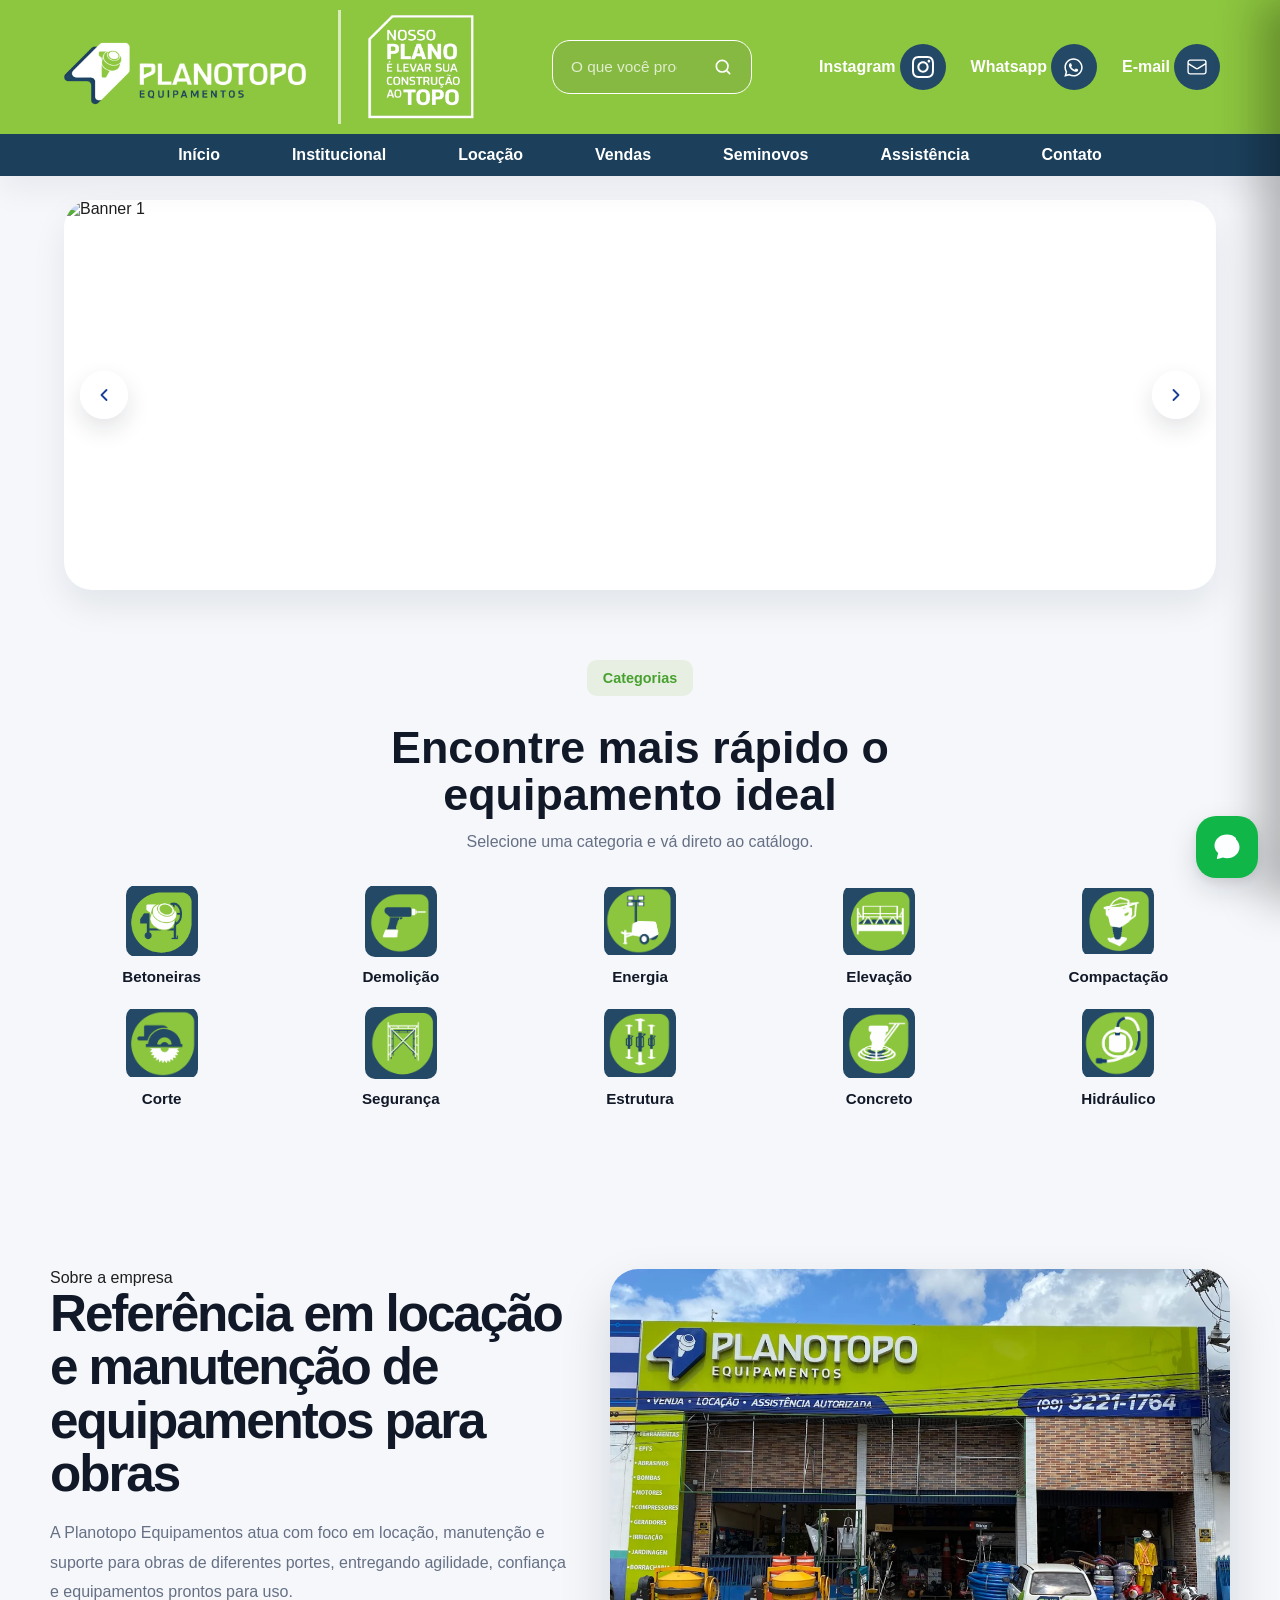
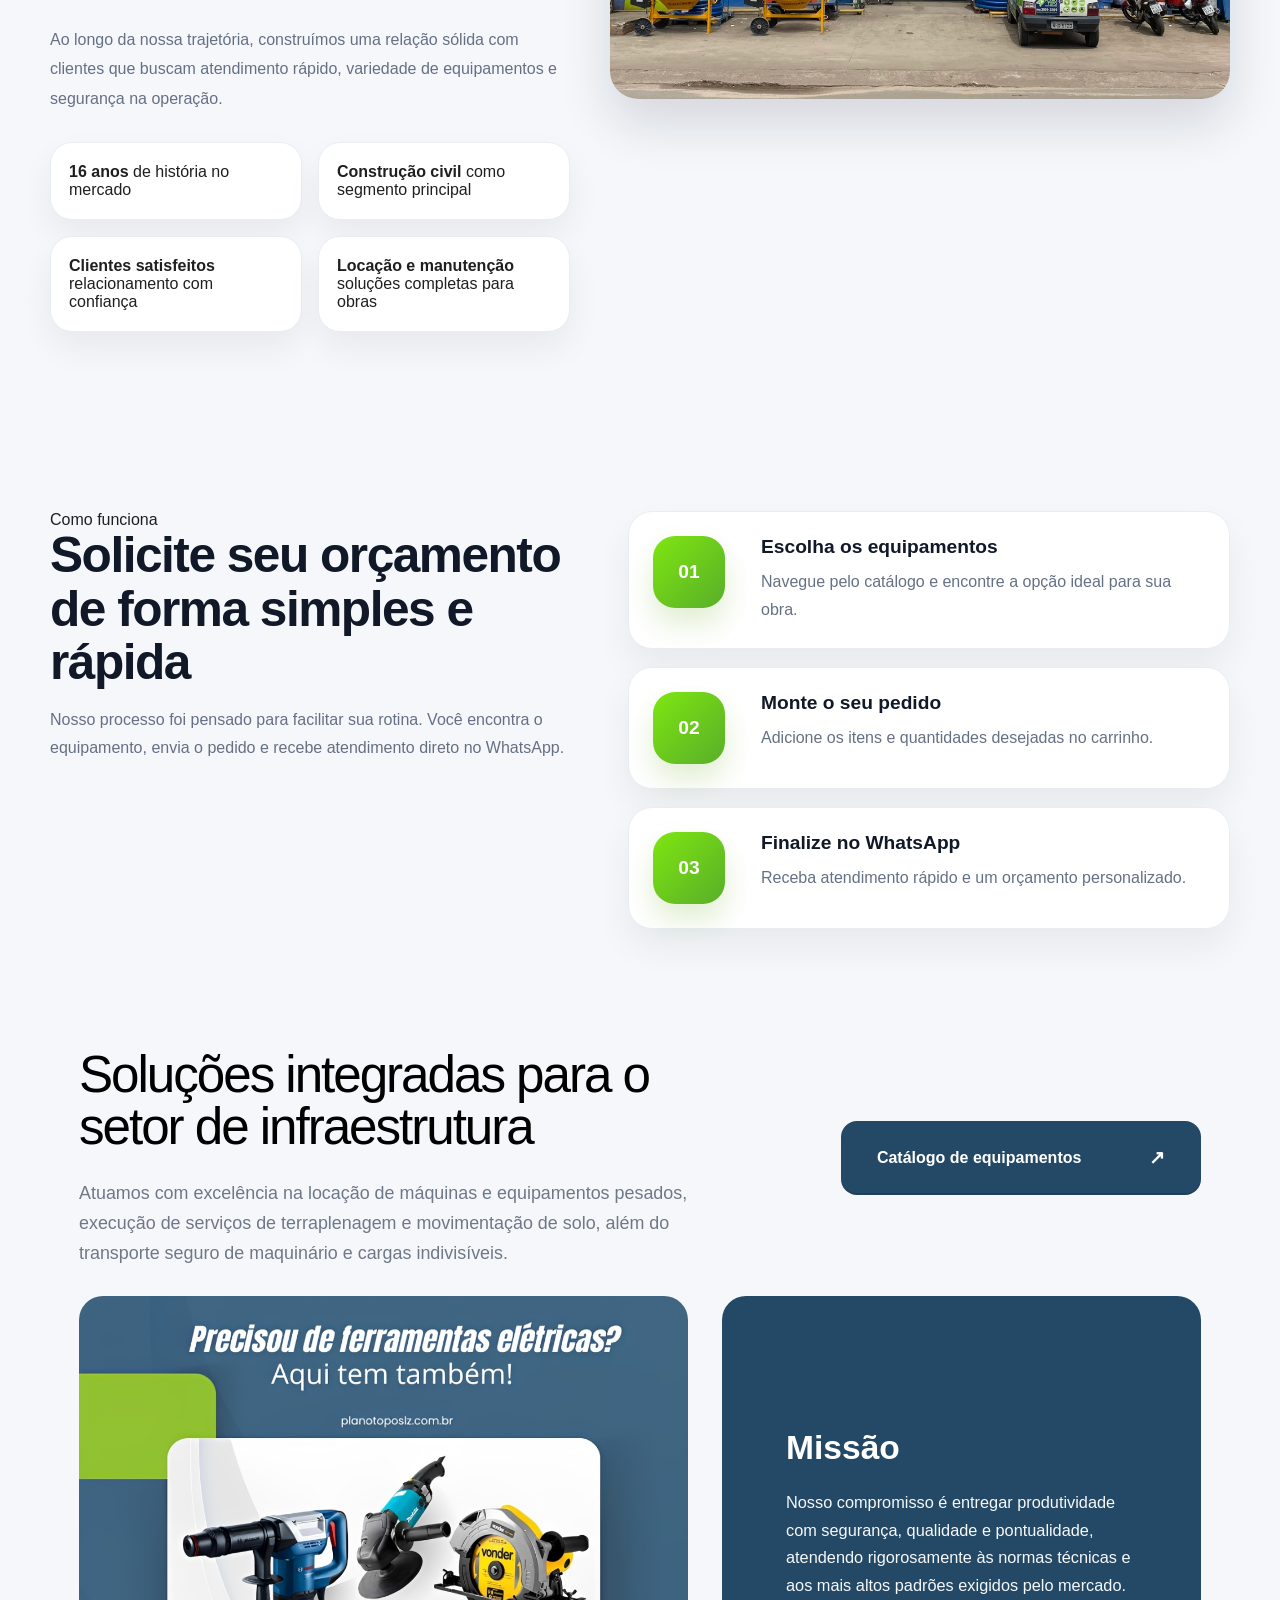
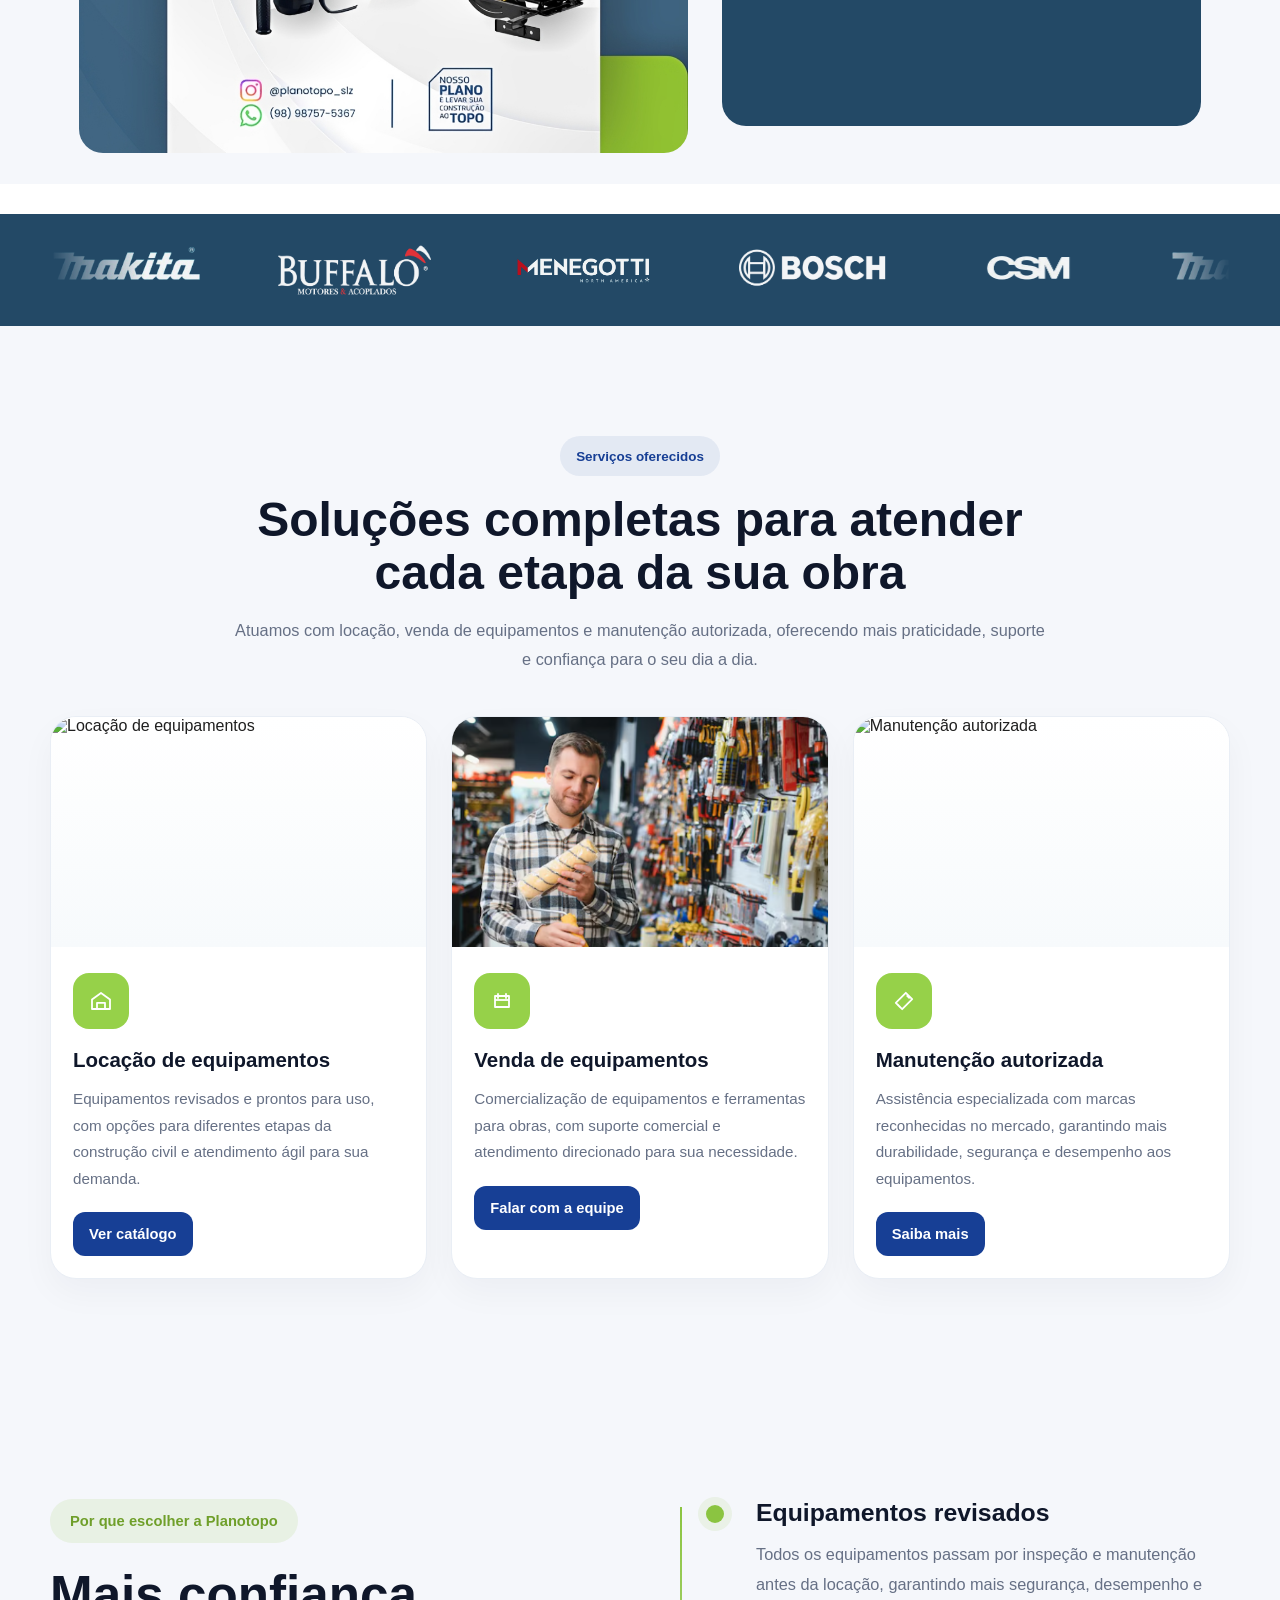
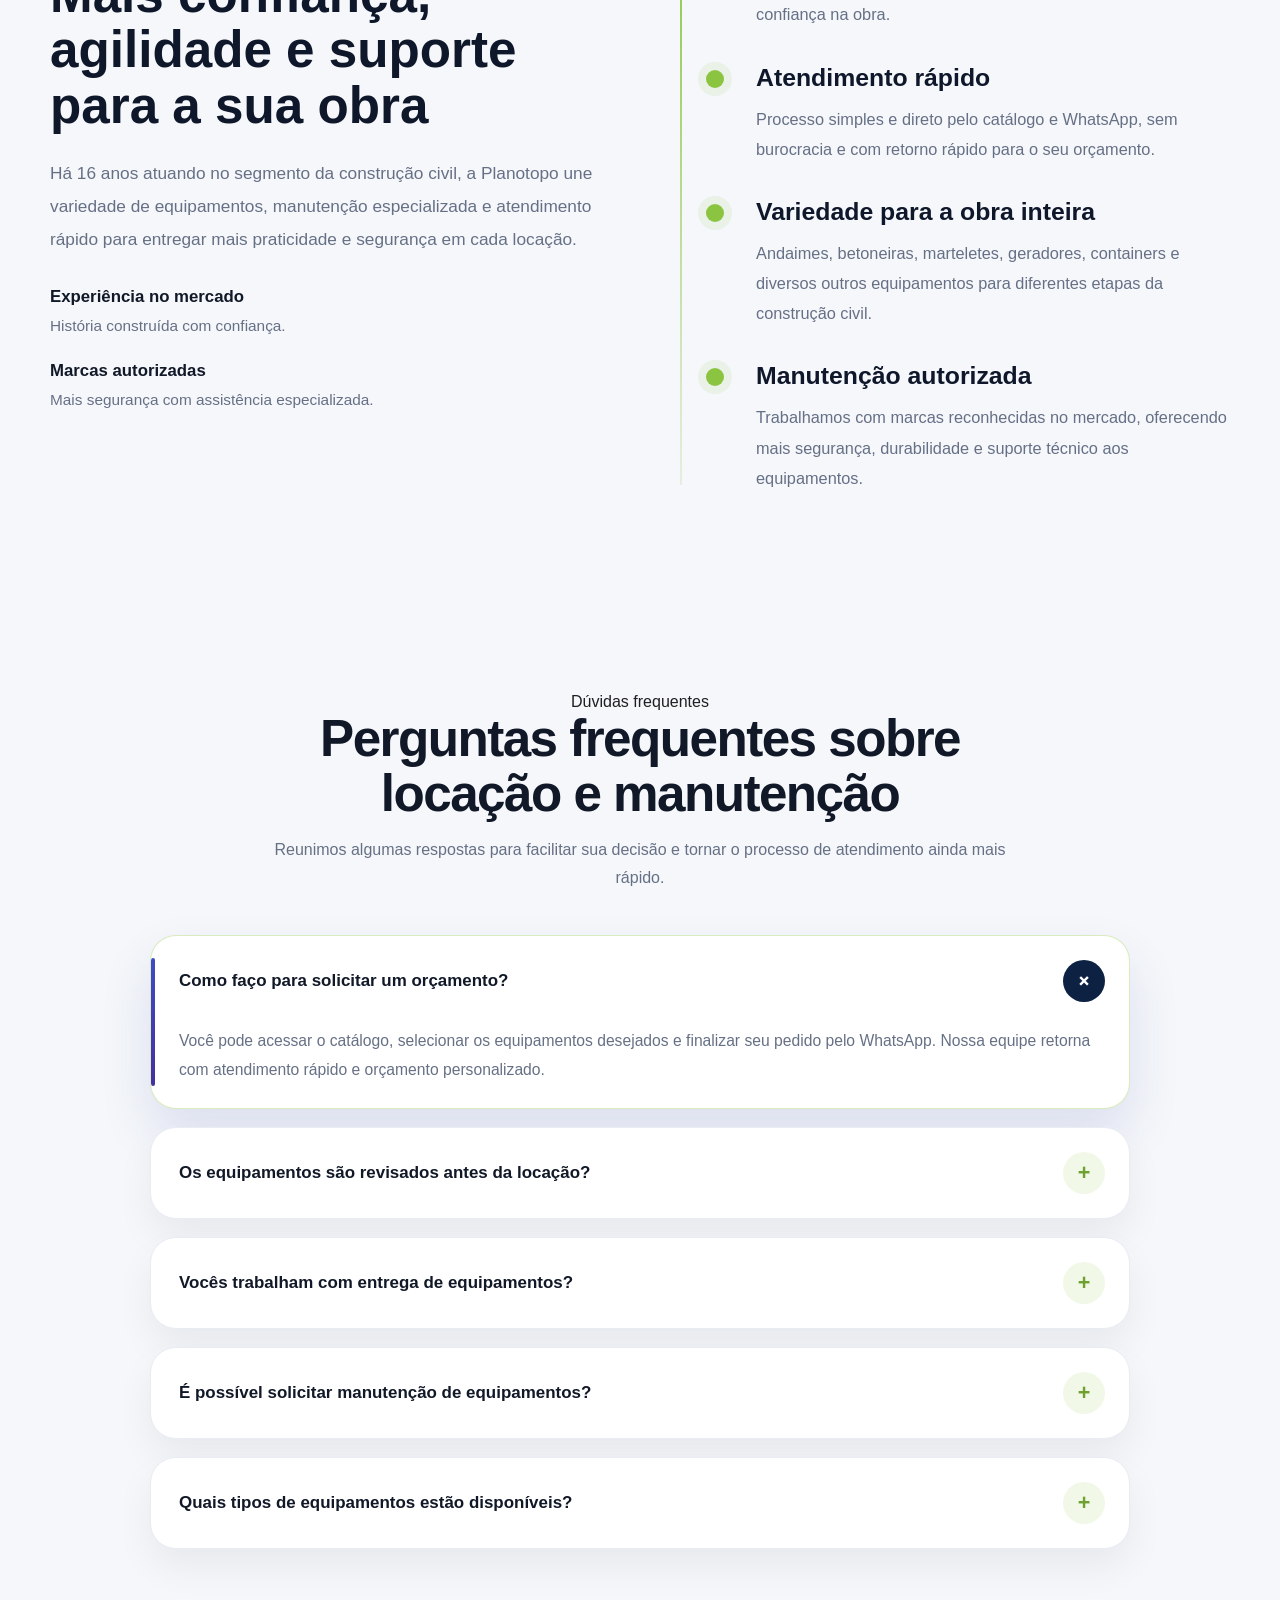
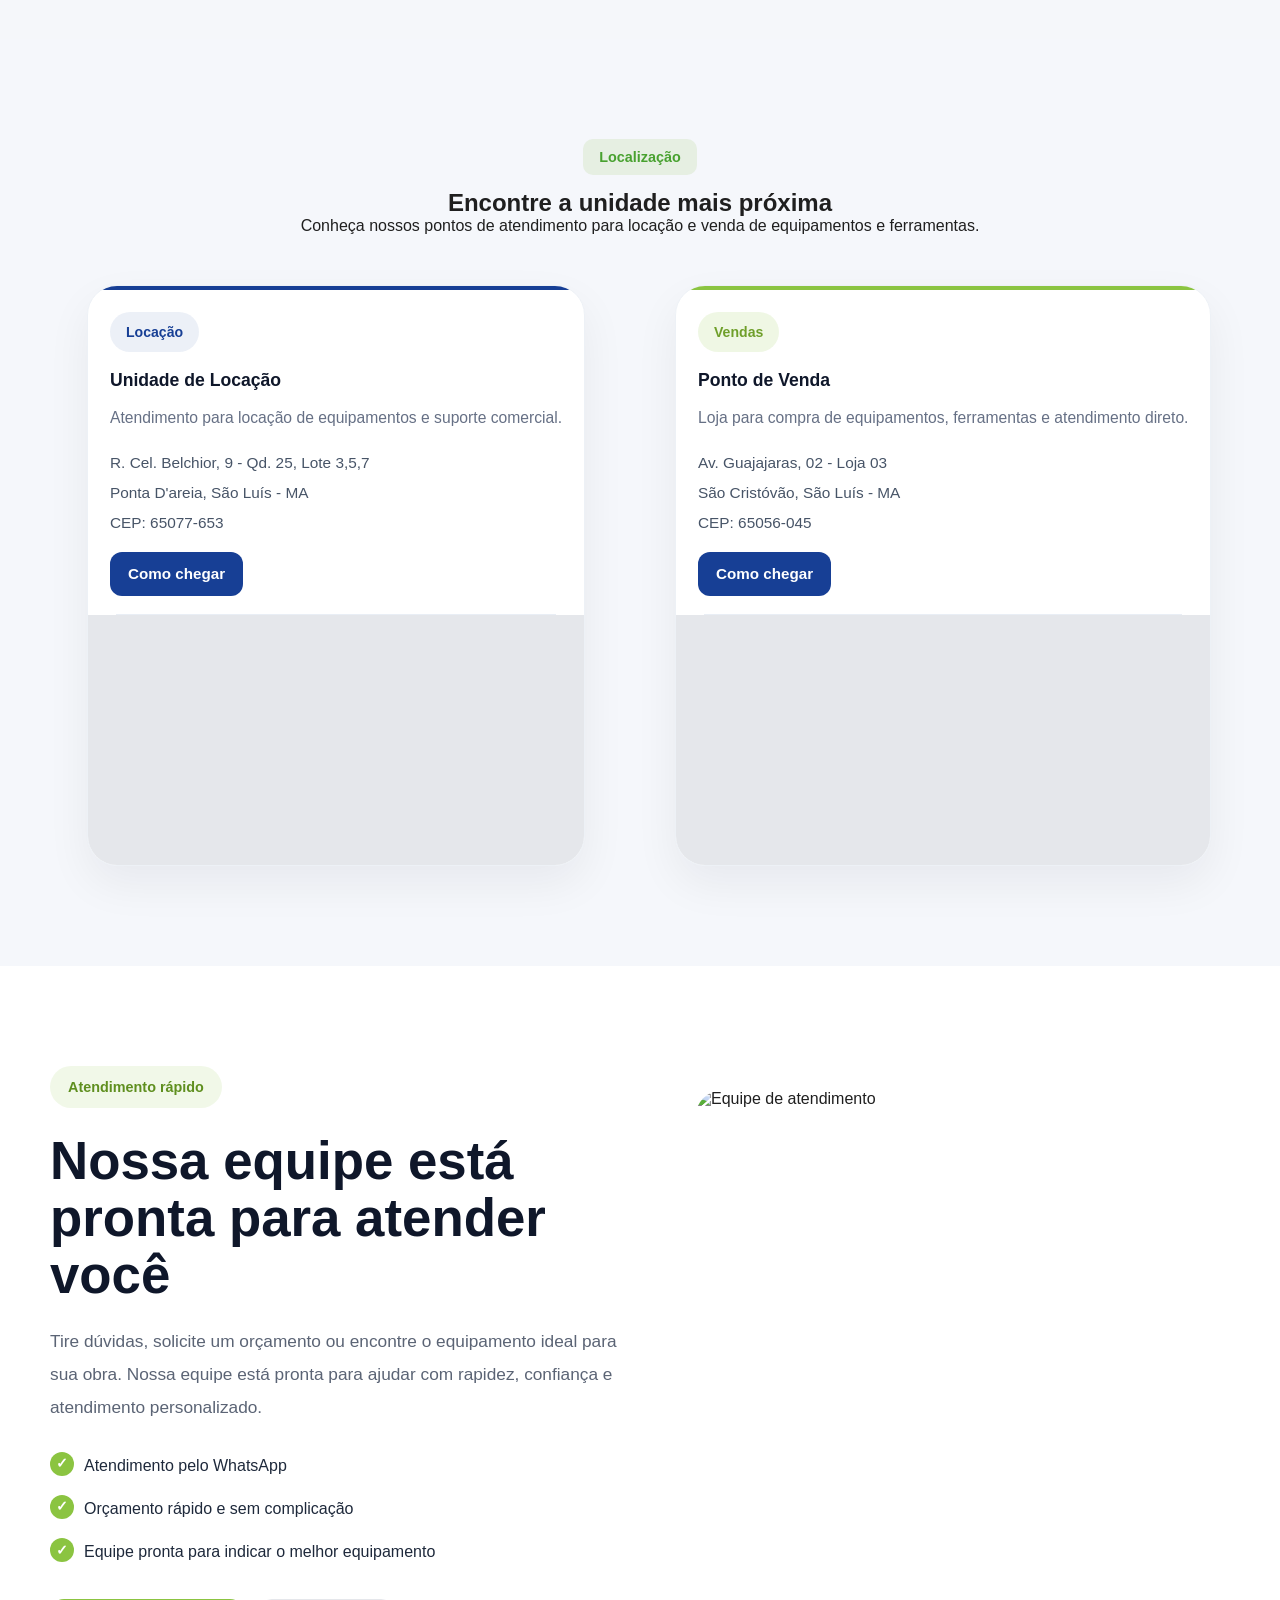
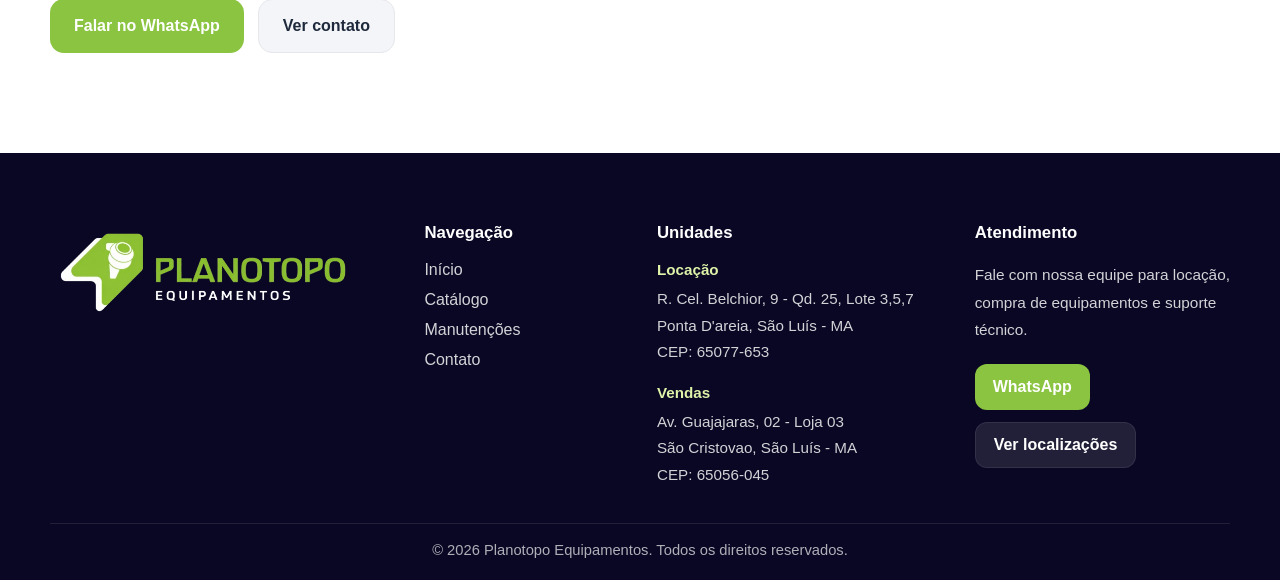
==== index.html @ 69f2d4f6 "Icones de navegação rapida adicionados." ====
<!DOCTYPE html>
<html lang="pt-BR">

<head>
    <meta charset="UTF-8" />
    <meta name="viewport" content="width=device-width, initial-scale=1.0" />
    <title>Planotopo | locações</title>
    <script src="https://cdn.tailwindcss.com"></script>
    <link rel="stylesheet" href="style.css">
    <link rel="icon" href="assets/icon-plano-topo.jpg">
</head>

<body class="bg-gray-100">

    <!-- HEADER -->
    <header class="store-header" id="siteHeader">
        <div class="store-header-top">
            <div class="container store-header-top-inner">
                <a href="index.html" class="store-brand">
                    <img src="./assets/icon/logo_planotopo.png" alt="Plano Topo Equipamentos" class="store-brand-logo">
                    <div class="linha-vertical"></div>
                    <img src="assets/icon/ChatGPT_Image_11_de_abr._de_2026__11_20_44-removebg-preview.png"
                        alt="nosso plano" class="store-brand-img">
                    <div class="store-brand-text">
                    </div>
                </a>


                <div class="store-search desktop-search">
                    <form class="store-search-form" autocomplete="off">
                        <div class="store-search-box">
                            <input type="text" id="catalogSearchInput" placeholder="O que você procura?"
                                aria-label="Buscar equipamentos">

                            <button type="submit" aria-label="Buscar">
                                <svg viewBox="0 0 24 24" fill="none" aria-hidden="true">
                                    <circle cx="11" cy="11" r="7" stroke="currentColor" stroke-width="2"></circle>
                                    <path d="M20 20L17 17" stroke="currentColor" stroke-width="2"
                                        stroke-linecap="round"></path>
                                </svg>
                            </button>

                            <div class="store-search-suggestions" id="searchSuggestions"></div>
                        </div>
                    </form>
                </div>



                <div class="store-header-actions">

                    <div class="store-actions-unic">
                        <span style="color: white; font-weight: bold; cursor: pointer;">Instagram</span>
                        <a href="https://www.instagram.com/planotopo_slz/" class="store-header-icon desktop-only"
                            aria-label="E-mail" target="_blank">
                            <svg xmlns="http://www.w3.org/2000/svg" class="h-8 w-8" fill="currentColor"
                                viewBox="0 0 24 24">
                                <path
                                    d="M12 2.163c3.204 0 3.584.012 4.85.07 3.252.148 4.771 1.691 4.919 4.919.058 1.265.069 1.645.069 4.849 0 3.205-.012 3.584-.069 4.849-.149 3.225-1.664 4.771-4.919 4.919-1.266.058-1.644.07-4.85.07-3.204 0-3.584-.012-4.849-.07-3.26-.149-4.771-1.699-4.919-4.92-.058-1.265-.07-1.644-.07-4.849 0-3.204.013-3.583.07-4.849.149-3.227 1.664-4.771 4.919-4.919 1.266-.057 1.645-.069 4.849-.069zm0-2.163c-3.259 0-3.667.014-4.947.072-4.358.2-6.78 2.618-6.98 6.98-.059 1.281-.073 1.689-.073 4.948 0 3.259.014 3.668.072 4.948.2 4.358 2.618 6.78 6.98 6.98 1.281.058 1.689.072 4.948.072 3.259 0 3.668-.014 4.948-.072 4.354-.2 6.782-2.618 6.979-6.98.059-1.28.073-1.689.073-4.948 0-3.259-.014-3.667-.072-4.947-.196-4.354-2.617-6.78-6.979-6.98-1.281-.059-1.69-.073-4.949-.073zm0 5.838c-3.403 0-6.162 2.759-6.162 6.162s2.759 6.163 6.162 6.163 6.162-2.759 6.162-6.163c0-3.403-2.759-6.162-6.162-6.162zm0 10.162c-2.209 0-4-1.79-4-4 0-2.209 1.791-4 4-4s4 1.791 4 4c0 2.21-1.791 4-4 4zm6.406-11.845c-.796 0-1.441.645-1.441 1.44s.645 1.44 1.441 1.44c.795 0 1.439-.645 1.439-1.44s-.644-1.44-1.439-1.44z"""
                                    ) />>
                            </svg>
                        </a>

                    </div>


                    <div class="store-actions-unic">
                        <span style="color: white; font-weight: bold; cursor: pointer;">Whatsapp</span>
                        <a href="https://wa.me/5598987575367" class="mobile-header-contact" aria-label="Telefone"
                            target="_blank">
                            <svg xmlns="http://www.w3.org/2000/svg" viewBox="0 0 448 512"
                                class="h-6 w-6 text-[#fff] hover:text-[#128C7E] transition-colors duration-300"
                                fill="currentColor">
                                <!-- WhatsApp Icon Path -->
                                <path
                                    d="M380.9 97.1C339 55.1 283.2 32 223.9 32c-122.4 0-222 99.6-222 222 0 39.1 10.2 77.3 29.6 111L0 480l117.7-30.9c32.4 17.7 68.9 27 106.1 27h.1c122.3 0 224.1-99.6 224.1-222 0-59.3-25.2-115-67.1-157zm-157 341.6c-33.2 0-65.7-8.9-94-25.7l-6.7-4-69.8 18.3L72 359.2l-4.4-7c-18.5-29.4-28.2-63.3-28.2-98.2 0-101.7 82.8-184.5 184.6-184.5 49.3 0 95.6 19.2 130.4 54.1 34.8 34.9 56.2 81.2 56.1 130.5 0 101.8-84.9 184.6-186.6 184.6zm101.2-138.2c-5.5-2.8-32.8-16.2-37.9-18-5.1-1.9-8.8-2.8-12.4 2.8-3.7 5.6-14.3 18-17.6 21.8-3.2 3.7-6.5 4.2-12 1.4-5.5-2.8-23.2-8.5-44.2-27.2-16.4-14.6-27.4-32.7-30.6-38.2-3.2-5.6-.3-8.6 2.5-11.3 2.5-2.5 5.5-6.5 8.3-9.7 2.8-3.3 3.7-5.6 5.6-9.3 1.8-3.7.9-6.9-.5-9.7-1.4-2.8-12.4-29.8-17-41.1-4.5-10.9-9.1-9.4-12.4-9.6-3.2-.2-6.9-.2-10.6-.2-3.7 0-9.7 1.4-14.8 6.9-5.1 5.6-19.4 19-19.4 46.3 0 27.3 19.9 53.7 22.6 57.4 2.8 3.7 39.1 59.7 94.8 83.8 13.2 5.8 23.5 9.2 31.5 11.8 13.3 4.2 25.4 3.6 35 2.2 10.7-1.6 32.8-13.4 37.4-26.4 4.6-13 4.6-24.1 3.2-26.4-1.3-2.5-5-3.9-10.5-6.6z"""
                                    ) />>
                            </svg>
                        </a>
                    </div>


                    <div class="store-actions-unic">
                        <span style="color: white; font-weight: bold; cursor: pointer;">E-mail</span>
                        <a href="mailto:contato@planotopo.com.br" class="store-header-icon desktop-only"
                            aria-label="E-mail" target="_blank">
                            <svg xmlns="http://www.w3.org/2000/svg" fill="none" viewBox="0 0 24 24" stroke-width="1.5"
                                stroke="currentColor"
                                class="w-6 h-6 text-white-600 hover:text-[#128C7E] transition-colors duration-300">
                                <path stroke-linecap="round" stroke-linejoin="round"
                                    d="M21.75 6.75v10.5a2.25 2.25 0 0 1-2.25 2.25h-15a2.25 2.25 0 0 1-2.25-2.25V6.75m19.5 0A2.25 2.25 0 0 0 19.5 4.5h-15a2.25 2.25 0 0 0-2.25 2.25m19.5 0v.243a2.25 2.25 0 0 1-1.07 1.916l-7.5 4.615a2.25 2.25 0 0 1-2.36 0L3.32 8.91a2.25 2.25 0 0 1-1.07-1.916V6.75" />
                            </svg>
                        </a>

                    </div>

                    <button class="store-menu-toggle" id="menuToggle" aria-label="Abrir menu" aria-expanded="false">
                        <span></span>
                        <span></span>
                        <span></span>
                    </button>
                </div>
            </div>
        </div>

        <div class="store-header-bottom desktop-nav-wrap">
            <div class="container">
                <nav class="store-nav">
                    <a href="index.html">Início</a>
                    <a href="index.html">Institucional</a>
                    <a href="catalogo.html">Locação</a>
                    <a href="#">Vendas</a>
                    <a href="#">Seminovos</a>
                    <a href="#asssitenciaDiv">Assistência</a>
                    <a href="#contato">Contato</a>
                </nav>
            </div>
        </div>
    </header>

    <div class="mobile-header">
        <div class="mobile-header-bar">
            <a href="index.html" class="mobile-header-brand">
                <img src="./assets/icon/logo_planotopo.png" alt="Plano Topo Equipamentos">
            </a>

            <!--MOBILE-->
            <div class="mobile-header-actions">
                <a href="https://wa.me/5598987575367" class="mobile-header-contact" aria-label="Telefone"
                    target="_blank">
                    <svg xmlns="http://www.w3.org/2000/svg" viewBox="0 0 448 512"
                        class="h-6 w-6 text-[#fff] hover:text-[#234966] transition-colors duration-300"
                        fill="currentColor">
                        <!-- WhatsApp Icon Path -->
                        <path
                            d="M380.9 97.1C339 55.1 283.2 32 223.9 32c-122.4 0-222 99.6-222 222 0 39.1 10.2 77.3 29.6 111L0 480l117.7-30.9c32.4 17.7 68.9 27 106.1 27h.1c122.3 0 224.1-99.6 224.1-222 0-59.3-25.2-115-67.1-157zm-157 341.6c-33.2 0-65.7-8.9-94-25.7l-6.7-4-69.8 18.3L72 359.2l-4.4-7c-18.5-29.4-28.2-63.3-28.2-98.2 0-101.7 82.8-184.5 184.6-184.5 49.3 0 95.6 19.2 130.4 54.1 34.8 34.9 56.2 81.2 56.1 130.5 0 101.8-84.9 184.6-186.6 184.6zm101.2-138.2c-5.5-2.8-32.8-16.2-37.9-18-5.1-1.9-8.8-2.8-12.4 2.8-3.7 5.6-14.3 18-17.6 21.8-3.2 3.7-6.5 4.2-12 1.4-5.5-2.8-23.2-8.5-44.2-27.2-16.4-14.6-27.4-32.7-30.6-38.2-3.2-5.6-.3-8.6 2.5-11.3 2.5-2.5 5.5-6.5 8.3-9.7 2.8-3.3 3.7-5.6 5.6-9.3 1.8-3.7.9-6.9-.5-9.7-1.4-2.8-12.4-29.8-17-41.1-4.5-10.9-9.1-9.4-12.4-9.6-3.2-.2-6.9-.2-10.6-.2-3.7 0-9.7 1.4-14.8 6.9-5.1 5.6-19.4 19-19.4 46.3 0 27.3 19.9 53.7 22.6 57.4 2.8 3.7 39.1 59.7 94.8 83.8 13.2 5.8 23.5 9.2 31.5 11.8 13.3 4.2 25.4 3.6 35 2.2 10.7-1.6 32.8-13.4 37.4-26.4 4.6-13 4.6-24.1 3.2-26.4-1.3-2.5-5-3.9-10.5-6.6z"""
                            ) />>
                    </svg>
                </a>


                <button class="mobile-header-toggle" id="menuToggleMobile" aria-label="Abrir menu"
                    aria-expanded="false">
                    <span></span>
                    <span></span>
                    <span></span>
                </button>
            </div>
        </div>

        <!--MENU MOBILE-->
        <div class="mobile-header-search">
            <form class="store-search-form" autocomplete="off">
                <div class="store-search-box">
                    <input type="text" id="catalogSearchInputMobile" placeholder="Buscar equipamentos"
                        aria-label="Buscar equipamentos">

                    <button type="submit" aria-label="Buscar">
                        <svg viewBox="0 0 24 24" fill="none" aria-hidden="true">
                            <circle cx="11" cy="11" r="7" stroke="currentColor" stroke-width="2"></circle>
                            <path d="M20 20L17 17" stroke="currentColor" stroke-width="2" stroke-linecap="round"></path>
                        </svg>
                    </button>

                    <div class="store-search-suggestions" id="searchSuggestionsMobile"></div>
                </div>
            </form>
        </div>
    </div>

    <div class="mobile-panel-overlay" id="mobileMenuOverlay"></div>

    <aside class="mobile-drawer" id="mobileMenu" aria-hidden="true">
        <div class="mobile-drawer-top">
            <div class="mobile-drawer-brand">
                <img src="assets/icon/planotopo_footer.png" alt="Plano Topo Equipamentos">
                <div>
                </div>
            </div>

            <button class="mobile-drawer-close" id="mobileMenuClose" aria-label="Fechar menu">
                &times;
            </button>
        </div>

        <nav class="mobile-drawer-nav">
            <a href="index.html">Início</a>
            <a href="index.html">Institucional</a>
            <a href="catalogo.html">Locação</a>
            <a href="#">Vendas</a>
            <a href="#">Seminovos</a>
            <a href="#asssitenciaDiv">Assistência</a>
            <a href="#contato">Contato</a>
        </nav>

        <div class="mobile-drawer-address">
            <h4>EndereçoS Físicos</h4><br>

            <h4>Locação</h4>
            <p>
                R. Cel. Belchior, 9 - Qd. 25, Lote 3,5,7<br>
                Ponta D'areia, São Luís - MA<br>
                CEP: 65077-653
                <br>
            </p> <br><br>

            <h4>Vendas</h4>
            <p>
                Av. Guajajaras, 02 - Loja 03 <br>
                São Cristovao, São Luís - MA<br>
                CEP: 65056-045<br>

            </p>
        </div>

        <div class="mobile-drawer-socials">
            <a href="https://www.instagram.com/planotopo_slz/" aria-label="Instagram" target="_blank">
                <svg viewBox="0 0 24 24" fill="none" aria-hidden="true">
                    <path
                        d="M7 2H17C19.7614 2 22 4.23858 22 7V17C22 19.7614 19.7614 22 17 22H7C4.23858 22 2 19.7614 2 17V7C2 4.23858 4.23858 2 7 2Z"
                        stroke="currentColor" stroke-width="2" />
                    <path
                        d="M16 11.37C16.1234 12.2022 15.9812 13.0521 15.5937 13.799C15.2062 14.5459 14.5931 15.1514 13.8416 15.5297C13.0901 15.9079 12.2385 16.0396 11.4079 15.9059C10.5773 15.7721 9.80971 15.3797 9.21479 14.7848C8.61987 14.1899 8.22749 13.4223 8.09374 12.5917C7.95999 11.7611 8.09167 10.9095 8.46995 10.158C8.84823 9.40648 9.4537 8.79335 10.2006 8.40585C10.9475 8.01835 11.7974 7.87613 12.6296 7.99955"
                        stroke="currentColor" stroke-width="2" />
                    <path d="M17.5 6.5H17.51" stroke="currentColor" stroke-width="2" stroke-linecap="round" />
                </svg>
            </a>

            <a href="https://www.facebook.com/PlanotopoEquipamentos/" aria-label="Facebook" target="_blank">
                <svg viewBox="0 0 24 24" fill="none" aria-hidden="true">
                    <path
                        d="M18 2H15C13.6739 2 12.4021 2.52678 11.4645 3.46447C10.5268 4.40215 10 5.67392 10 7V10H7V14H10V22H14V14H17L18 10H14V7C14 6.73478 14.1054 6.48043 14.2929 6.29289C14.4804 6.10536 14.7348 6 15 6H18V2Z"
                        fill="currentColor" />
                </svg>
            </a>

            <a href="linkedin.com/company/planotopo-equipamentos" aria-label="LinkedIn" target="_blank">
                <svg viewBox="0 0 24 24" fill="none" aria-hidden="true">
                    <path
                        d="M16 8C17.5913 8 19.1174 8.63214 20.2426 9.75736C21.3679 10.8826 22 12.4087 22 14V21H18V14C18 13.4696 17.7893 12.9609 17.4142 12.5858C17.0391 12.2107 16.5304 12 16 12C15.4696 12 14.9609 12.2107 14.5858 12.5858C14.2107 12.9609 14 13.4696 14 14V21H10V14C10 12.4087 10.6321 10.8826 11.7574 9.75736C12.8826 8.63214 14.4087 8 16 8Z"
                        fill="currentColor" />
                    <path d="M6 9H2V21H6V9Z" fill="currentColor" />
                    <path
                        d="M4 6C5.10457 6 6 5.10457 6 4C6 2.89543 5.10457 2 4 2C2.89543 2 2 2.89543 2 4C2 5.10457 2.89543 6 4 6Z"
                        fill="currentColor" />
                </svg>
            </a>
        </div>

        <div class="mobile-drawer-footer">
            <a href="https://wa.me/5585992052636" target="_blank" class="mobile-drawer-whatsapp">
                Falar no WhatsApp
            </a>
        </div>
    </aside>


    <!--HERO SECTION BANNERL-->
    <section class="hero-slider-section">
        <div class="hero-slider" id="heroSlider">
            <div class="hero-slide active">
                <img src="./assets/images/bannerdesk-1.png" alt="Banner 1">
            </div>

            <div class="hero-slide">
                <img src="./assets/images/bannerdesk-2.png" alt="Banner 2">
            </div>

            <div class="hero-slide">
                <img src="./assets/images/bannerdesk-3.png" alt="Banner 3">
            </div>

            <button class="hero-slider-arrow hero-slider-prev" id="heroSliderPrev" aria-label="Banner anterior">
                <svg viewBox="0 0 24 24" fill="none" aria-hidden="true">
                    <path d="M15 6L9 12L15 18" stroke="currentColor" stroke-width="2.2" stroke-linecap="round"
                        stroke-linejoin="round" />
                </svg>
            </button>

            <button class="hero-slider-arrow hero-slider-next" id="heroSliderNext" aria-label="Próximo banner">
                <svg viewBox="0 0 24 24" fill="none" aria-hidden="true">
                    <path d="M9 6L15 12L9 18" stroke="currentColor" stroke-width="2.2" stroke-linecap="round"
                        stroke-linejoin="round" />
                </svg>
            </button>

            <div class="hero-slider-dots" id="heroSliderDots">
                <button class="hero-slider-dot active" data-slide="0" aria-label="Ir para banner 1"></button>
                <button class="hero-slider-dot" data-slide="1" aria-label="Ir para banner 2"></button>
                <button class="hero-slider-dot" data-slide="2" aria-label="Ir para banner 3"></button>
            </div>
        </div>
    </section>

    <!--NAVEGAÇÃO RAPIDA DAS CATEGORIAS-->
    <section class="home-categories">
        <div class="container">
            <div class="home-categories-header">
                <span class="section-badge">Categorias</span>
                <h2>Encontre mais rápido o equipamento ideal</h2>
                <p>Selecione uma categoria e vá direto ao catálogo.</p>
            </div>

            <div class="home-categories-grid">
                <a href="catalogo.html?categoria=Betoneiras" class="home-category-item">
                    <img src="./assets/icon/icon-1.png" alt="Betoneiras">
                    <span>Betoneiras</span>
                </a>

                <a href="catalogo.html?categoria=Demolição" class="home-category-item">
                    <img src="./assets/icon/icon-2.png" alt="Demolição">
                    <span>Demolição</span>
                </a>

                <a href="catalogo.html?categoria=Energia" class="home-category-item">
                    <img src="./assets/icon/icon-8.png" alt="Energia">
                    <span>Energia</span>
                </a>

                <a href="catalogo.html?categoria=Elevação" class="home-category-item">
                    <img src="./assets/icon/icon-15.png" alt="Elevação">
                    <span>Elevação</span>
                </a>

                <a href="catalogo.html?categoria=Compactação" class="home-category-item">
                    <img src="./assets/icon/icon-12.png" alt="Compactação">
                    <span>Compactação</span>
                </a>

                <a href="catalogo.html?categoria=Corte" class="home-category-item">
                    <img src="./assets/icon/icon-7.png" alt="Corte">
                    <span>Corte</span>
                </a>

                <a href="catalogo.html?categoria=Segurança" class="home-category-item">
                    <img src="./assets/icon/icon-14.png" alt="Segurança">
                    <span>Segurança</span>
                </a>

                <a href="catalogo.html?categoria=Estrutura" class="home-category-item">
                    <img src="./assets/icon/icon-4.png" alt="Estrutura">
                    <span>Estrutura</span>
                </a>

                <a href="catalogo.html?categoria=Concreto" class="home-category-item">
                    <img src="./assets/icon/icon-13.png" alt="Concreto">
                    <span>Concreto</span>
                </a>

                <a href="catalogo.html?categoria=Hidráulico" class="home-category-item">
                    <img src="./assets/icon/icon-9.png" alt="Hidráulico">
                    <span>Hidráulico</span>
                </a>
            </div>
        </div>
    </section>

    <!--SECTION SOBRE A PLANOTOPO-->
    <section class="about-company" id="sobre">
        <div class="container">
            <div class="about-company-grid">
                <div class="about-company-content reveal reveal-up delay-1">
                    <span class="section-tag ">Sobre a empresa</span>

                    <h2>Referência em locação e manutenção de equipamentos para obras</h2>

                    <p>
                        A Planotopo Equipamentos atua com foco em locação, manutenção e suporte
                        para obras de diferentes portes, entregando agilidade, confiança e
                        equipamentos prontos para uso.
                    </p>

                    <p>
                        Ao longo da nossa trajetória, construímos uma relação sólida com clientes
                        que buscam atendimento rápido, variedade de equipamentos e segurança na
                        operação.
                    </p>

                    <div class="about-highlights">
                        <div class="about-highlight-card">
                            <strong>16 anos</strong>
                            <span>de história no mercado</span>
                        </div>

                        <div class="about-highlight-card">
                            <strong>Construção civil</strong>
                            <span>como segmento principal</span>
                        </div>

                        <div class="about-highlight-card">
                            <strong>Clientes satisfeitos</strong>
                            <span>relacionamento com confiança</span>
                        </div>

                        <div class="about-highlight-card">
                            <strong>Locação e manutenção</strong>
                            <span>soluções completas para obras</span>
                        </div>
                    </div>
                </div>

                <div class="about-company-media">
                    <div class="about-company-image reveal reveal-left">
                        <img src="./assets/images/sobre-img.png" alt="Plano Topo Equipamentos">
                    </div>
                </div>
            </div>
        </div>
    </section>


    <!--COMO FUNCIONA PARA ALUGAR NO SISTEMA-->
    <section class="how-section" id="como-funciona">
        <div class="container">
            <div class="how-grid">
                <div class="how-content  reveal reveal-left dealy-4">
                    <span class="section-tag">Como funciona</span>
                    <h2>Solicite seu orçamento de forma simples e rápida</h2>
                    <p>
                        Nosso processo foi pensado para facilitar sua rotina. Você encontra o
                        equipamento, envia o pedido e recebe atendimento direto no WhatsApp.
                    </p>

                </div>

                <div class="how-steps">
                    <article class="how-step reveal reveal-scale dealy-1">
                        <div class="how-step-number">01</div>
                        <div class="how-step-text">
                            <h3>Escolha os equipamentos</h3>
                            <p>Navegue pelo catálogo e encontre a opção ideal para sua obra.</p>
                        </div>
                    </article>

                    <article class="how-step reveal reveal-scale dealy-2">
                        <div class="how-step-number">02</div>
                        <div class="how-step-text">
                            <h3>Monte o seu pedido</h3>
                            <p>Adicione os itens e quantidades desejadas no carrinho.</p>
                        </div>
                    </article>

                    <article class="how-step reveal reveal-scale dealy-3">
                        <div class="how-step-number">03</div>
                        <div class="how-step-text">
                            <h3>Finalize no WhatsApp</h3>
                            <p>Receba atendimento rápido e um orçamento personalizado.</p>
                        </div>
                    </article>
                </div>
            </div>
        </div>
    </section>

    <!-- PREVIEW DO CATALOGO (ALGUNS PRODUTOS AMOSTRA)
    <section class="catalog-preview-section">
        <div class="container">
            <div class="catalog-preview-header">
                <div class="catalog-preview-heading">
                    <span class="catalog-preview-badge">Catálogo</span>
                    <h2>Alguns equipamentos disponíveis para sua obra</h2>
                    <p>
                        Veja uma prévia do nosso catálogo e acesse a página completa para conhecer
                        outras opções disponíveis.
                    </p>
                </div>

                <a href="catalogo.html" class="catalog-preview-cta desktop-catalog-cta">
                    Ver catálogo completo
                    <span>→</span>
                </a>
            </div>

            <div class="catalog-preview-grid">
                <article class="catalog-preview-card">
                    <div class="catalog-preview-image">
                        <img src="./assets/images/betoneira-400-1.png" alt="Betoneira 400L">
                    </div>

                    <div class="catalog-preview-content">
                        <span class="catalog-preview-category">Betoneiras</span>
                        <h3 class="catalog-preview-title">Betoneira 400L</h3>
                    </div>
                </article>

                <article class="catalog-preview-card">
                    <div class="catalog-preview-image">
                        <img src="./assets/images/martelete-11-1.png" alt="Martelete 11kg">
                    </div>

                    <div class="catalog-preview-content">
                        <span class="catalog-preview-category">Demolição</span>
                        <h3 class="catalog-preview-title">Martelete 11kg</h3>
                    </div>
                </article>

                <article class="catalog-preview-card">
                    <div class="catalog-preview-image">
                        <img src="./assets/images/gerador-8-1.png" alt="Gerador 8 kVA">
                    </div>

                    <div class="catalog-preview-content">
                        <span class="catalog-preview-category">Energia</span>
                        <h3 class="catalog-preview-title">Gerador 8 kVA</h3>
                    </div>
                </article>

                <article class="catalog-preview-card">
                    <div class="catalog-preview-image">
                        <img src="./assets/images/container-2.png" alt="Container">
                    </div>

                    <div class="catalog-preview-content">
                        <span class="catalog-preview-category">Estrutura</span>
                        <h3 class="catalog-preview-title">Containers</h3>
                    </div>
                </article>
            </div>

            <div class="catalog-preview-footer">
                <a href="catalogo.html" class="catalog-preview-cta mobile-catalog-cta">
                    Ver catálogo completo
                    <span>→</span>
                </a>
            </div>
        </div>
    </section>
-->

    <section class="preview-model-section">
        <div class="preview-model-container">
            <div class="preview-model-grid">
                <div class="preview-model-text reveal reveal-down dealy-2">

                    <h2>Soluções integradas para o setor de infraestrutura</h2>

                    <p>
                        Atuamos com excelência na locação de máquinas e equipamentos pesados,
                        execução de serviços de terraplenagem e movimentação de solo, além do
                        transporte seguro de maquinário e cargas indivisíveis.
                    </p>
                </div>

                <div class="preview-model-action reveal reveal-right">
                    <a href="catalogo.html" class="preview-model-button">
                        Catálogo de equipamentos
                        <span>↗</span>
                    </a>
                </div>

                <div class="preview-model-image-card reveal reveal-up">
                    <img src="./assets/images/bannercatalogo.png" alt="Máquina pesada em operação">
                </div>

                <div class="preview-model-info-card reveal reveal-scale dealy-3">
                    <h3>Missão</h3>
                    <p>
                        Nosso compromisso é entregar produtividade com segurança, qualidade e
                        pontualidade, atendendo rigorosamente às normas técnicas e aos mais altos
                        padrões exigidos pelo mercado.
                    </p>
                </div>
            </div>
        </div>
    </section>


    <!--SERVIÇOS AUTORIZADOS
    <section class="assistencia-section">
        <div class="assistencia-bg-glow assistencia-glow-1"></div>
        <div class="assistencia-bg-glow assistencia-glow-2"></div>
        <div class="assistencia-bg-glow assistencia-glow-3"></div>

        <div class="container" id="asssitenciaDiv">
            <div class="assistencia-content">
                <span class="assistencia-badge">Assistência autorizada</span>

                <h2>Manutenção especializada com marcas reconhecidas no mercado</h2>

                <p class="assistencia-description">
                    Trabalhamos com serviços técnicos e parceiros autorizados para garantir mais segurança,
                    desempenho e durabilidade aos equipamentos utilizados na sua obra.
                </p>

                <div class="assistencia-topics">
                    <span>Manutenção especializada</span>
                    <span>Marcas autorizadas</span>
                    <span>Mais segurança</span>
                </div>

                <div class="assistencia-logos">
                    <img src="./assets/icon/makita-logo.png" alt="Makita">
                    <img src="./assets/icon/buffalo-logo.png" alt="Buffalo">
                    <img src="./assets/icon/Menegotti-logo.png" alt="Menegotti">
                    <img src="./assets/icon/bosch-logo.png" alt="Bosch">
                    <img src="./assets/icon/csm.png" alt="Csm">

                </div>
            </div>
        </div>
    </section>
    -->

    <!--MARCAS DE FERRAMENTAS-->
    <section class="brands-carousel-section">
        <div class="container">
            <div class="brands-carousel">
                <div class="brands-track">
                    <div class="brand-logo"><img src="./assets/icon/makita-logo.png" alt="Makita"></div>
                    <div class="brand-logo"><img src="./assets/icon/buffalo-logo.png" alt="Buffalo"></div>
                    <div class="brand-logo"><img src="./assets/icon/Menegotti-logo.png" alt="Menegotti"></div>
                    <div class="brand-logo"><img src="./assets/icon/bosch-logo.png" alt="Bosch"></div>
                    <div class="brand-logo"><img src="./assets/icon/csm.png" alt="CSM"></div>

                    <!-- repetição para loop infinito -->
                    <div class="brand-logo"><img src="./assets/icon/makita-logo.png" alt="Makita"></div>
                    <div class="brand-logo"><img src="./assets/icon/buffalo-logo.png" alt="Buffalo"></div>
                    <div class="brand-logo"><img src="./assets/icon/Menegotti-logo.png" alt="Menegotti"></div>
                    <div class="brand-logo"><img src="./assets/icon/bosch-logo-white.png" alt="Bosch"></div>
                    <div class="brand-logo"><img src="./assets/icon/csm.png" alt="CSM"></div>
                </div>
            </div>
        </div>
    </section>

    <!--SEÇÃO DE SERVIÇOS-->
    <section class="services-section reveal reveal-up delay-4" id="servicos">
        <div class="container">
            <div class="services-header">
                <span class="services-badge">Serviços oferecidos</span>
                <h2>Soluções completas para atender cada etapa da sua obra</h2>
                <p>
                    Atuamos com locação, venda de equipamentos e manutenção autorizada,
                    oferecendo mais praticidade, suporte e confiança para o seu dia a dia.
                </p>
            </div>

            <div class="services-grid">
                <article class="service-card">
                    <div class="service-image">
                        <img src="./assets/images/servico-loc.jpg" alt="Locação de equipamentos">
                    </div>

                    <div class="service-content">
                        <div class="service-icon-wrap">
                            <svg viewBox="0 0 24 24" aria-hidden="true">
                                <path d="M3 10.5L12 4L21 10.5V20H3V10.5Z" fill="none" stroke="currentColor"
                                    stroke-width="1.8" stroke-linejoin="round" />
                                <path d="M8 20V13.8H16V20" fill="none" stroke="currentColor" stroke-width="1.8"
                                    stroke-linejoin="round" />
                            </svg>
                        </div>

                        <h3>Locação de equipamentos</h3>
                        <p>
                            Equipamentos revisados e prontos para uso, com opções para diferentes
                            etapas da construção civil e atendimento ágil para sua demanda.
                        </p>
                        <a href="catalogo.html" class="service-link">Ver catálogo</a>
                    </div>
                </article>

                <article class="service-card">
                    <div class="service-image">
                        <img src="./assets/images/servico-venda.png" alt="Venda de equipamentos">
                    </div>

                    <div class="service-content">
                        <div class="service-icon-wrap">
                            <svg viewBox="0 0 24 24" aria-hidden="true">
                                <path d="M5 7H19V18H5V7Z" fill="none" stroke="currentColor" stroke-width="1.8"
                                    stroke-linejoin="round" />
                                <path d="M8 5V9" fill="none" stroke="currentColor" stroke-width="1.8"
                                    stroke-linecap="round" />
                                <path d="M16 5V9" fill="none" stroke="currentColor" stroke-width="1.8"
                                    stroke-linecap="round" />
                                <path d="M5 11H19" fill="none" stroke="currentColor" stroke-width="1.8" />
                            </svg>
                        </div>

                        <h3>Venda de equipamentos</h3>
                        <p>
                            Comercialização de equipamentos e ferramentas para obras, com suporte
                            comercial e atendimento direcionado para sua necessidade.
                        </p>
                        <a href="#contato" class="service-link">Falar com a equipe</a>
                    </div>
                </article>

                <article class="service-card">
                    <div class="service-image">
                        <img src="./assets/images/servico-manut.jpg" alt="Manutenção autorizada">
                    </div>

                    <div class="service-content">
                        <div class="service-icon-wrap">
                            <svg viewBox="0 0 24 24" aria-hidden="true">
                                <path
                                    d="M14.7 6.3L17.7 9.3M8.5 18.5L5.5 15.5M10.2 20.2L3.8 13.8L13.8 3.8L20.2 10.2L10.2 20.2Z"
                                    fill="none" stroke="currentColor" stroke-width="1.8" stroke-linejoin="round" />
                            </svg>
                        </div>

                        <h3>Manutenção autorizada</h3>
                        <p>
                            Assistência especializada com marcas reconhecidas no mercado, garantindo
                            mais durabilidade, segurança e desempenho aos equipamentos.
                        </p>
                        <a href="#manutencao" class="service-link">Saiba mais</a>
                    </div>
                </article>
            </div>
        </div>
    </section>

    <!--ESCOLHA A PLANOTOPO-->
    <section class="why-planotopo-section">
        <div class="container">
            <div class="why-planotopo-layout">
                <div class="why-planotopo-content reveal reveal-right">
                    <span class="why-planotopo-badge">Por que escolher a Planotopo</span>

                    <h2>Mais confiança, agilidade e suporte para a sua obra</h2>

                    <p class="why-planotopo-description">
                        Há 16 anos atuando no segmento da construção civil, a Planotopo une variedade
                        de equipamentos, manutenção especializada e atendimento rápido para entregar
                        mais praticidade e segurança em cada locação.
                    </p>

                    <div class="why-planotopo-highlights">
                        <div class="why-highlight-inline">
                            <strong>Experiência no mercado</strong>
                            <span>História construída com confiança.</span>
                        </div>

                        <div class="why-highlight-inline">
                            <strong>Marcas autorizadas</strong>
                            <span>Mais segurança com assistência especializada.</span>
                        </div>
                    </div>
                </div>

                <div class="why-planotopo-timeline reveal reveal-down">
                    <div class="timeline-track"></div>

                    <article class="timeline-row">
                        <div class="timeline-dot"></div>
                        <div class="timeline-content">
                            <h3>Equipamentos revisados</h3>
                            <p>
                                Todos os equipamentos passam por inspeção e manutenção antes da locação,
                                garantindo mais segurança, desempenho e confiança na obra.
                            </p>
                        </div>
                    </article>

                    <article class="timeline-row">
                        <div class="timeline-dot"></div>
                        <div class="timeline-content">
                            <h3>Atendimento rápido</h3>
                            <p>
                                Processo simples e direto pelo catálogo e WhatsApp, sem burocracia e com
                                retorno rápido para o seu orçamento.
                            </p>
                        </div>
                    </article>

                    <article class="timeline-row">
                        <div class="timeline-dot"></div>
                        <div class="timeline-content">
                            <h3>Variedade para a obra inteira</h3>
                            <p>
                                Andaimes, betoneiras, marteletes, geradores, containers e diversos outros
                                equipamentos para diferentes etapas da construção civil.
                            </p>
                        </div>
                    </article>

                    <article class="timeline-row">
                        <div class="timeline-dot"></div>
                        <div class="timeline-content">
                            <h3>Manutenção autorizada</h3>
                            <p>
                                Trabalhamos com marcas reconhecidas no mercado, oferecendo mais segurança,
                                durabilidade e suporte técnico aos equipamentos.
                            </p>
                        </div>
                    </article>
                </div>
            </div>
        </div>
    </section>

    <!--SECTION PERGUNTAS FREQUENTES-->

    <section class="faq-section reveal reveal-up" id="duvidas">
        <div class="container">
            <div class="faq-header">
                <span class="section-tag">Dúvidas frequentes</span>
                <h2>Perguntas frequentes sobre locação e manutenção</h2>
                <p>
                    Reunimos algumas respostas para facilitar sua decisão e tornar o processo
                    de atendimento ainda mais rápido.
                </p>
            </div>

            <div class="faq-list">
                <article class="faq-item active">
                    <button class="faq-question" type="button">
                        <span>Como faço para solicitar um orçamento?</span>
                        <span class="faq-icon">+</span>
                    </button>
                    <div class="faq-answer">
                        <p>
                            Você pode acessar o catálogo, selecionar os equipamentos desejados e
                            finalizar seu pedido pelo WhatsApp. Nossa equipe retorna com atendimento
                            rápido e orçamento personalizado.
                        </p>
                    </div>
                </article>

                <article class="faq-item">
                    <button class="faq-question" type="button">
                        <span>Os equipamentos são revisados antes da locação?</span>
                        <span class="faq-icon">+</span>
                    </button>
                    <div class="faq-answer">
                        <p>
                            Sim. Trabalhamos com equipamentos revisados e preparados para uso,
                            garantindo mais segurança, desempenho e confiabilidade na obra.
                        </p>
                    </div>
                </article>

                <article class="faq-item">
                    <button class="faq-question" type="button">
                        <span>Vocês trabalham com entrega de equipamentos?</span>
                        <span class="faq-icon">+</span>
                    </button>
                    <div class="faq-answer">
                        <p>
                            Sim. A disponibilidade de entrega pode variar conforme a localização
                            e o tipo de equipamento solicitado. Esse detalhe pode ser alinhado no atendimento.
                        </p>
                    </div>
                </article>

                <article class="faq-item">
                    <button class="faq-question" type="button">
                        <span>É possível solicitar manutenção de equipamentos?</span>
                        <span class="faq-icon">+</span>
                    </button>
                    <div class="faq-answer">
                        <p>
                            Sim. Também atuamos com manutenção e assistência técnica, inclusive com
                            marcas autorizadas, oferecendo mais suporte e segurança aos clientes.
                        </p>
                    </div>
                </article>

                <article class="faq-item">
                    <button class="faq-question" type="button">
                        <span>Quais tipos de equipamentos estão disponíveis?</span>
                        <span class="faq-icon">+</span>
                    </button>
                    <div class="faq-answer">
                        <p>
                            Trabalhamos com andaimes, betoneiras, marteletes, geradores, compactadores,
                            containers, escoras, equipamentos para acabamento e diversas outras soluções
                            para construção civil.
                        </p>
                    </div>
                </article>
            </div>
        </div>
    </section>


    <!--LOCALIZAÇÃO PLANOTOPO-->
    <section class="locations-section" id="localizacao">
        <div class="container">
            <div class="locations-header reveal reveal-up">
                <span class="section-badge">Localização</span>
                <h2>Encontre a unidade mais próxima</h2>
                <p>
                    Conheça nossos pontos de atendimento para locação e venda de equipamentos e ferramentas.
                </p>
            </div>

            <div class="locations-grid">
                <article class="location-card location-card-rental reveal reveal-left delay-4">
                    <div class="location-card-topline"></div>

                    <div class="location-info ">
                        <span class="location-tag">Locação</span>
                        <h3>Unidade de Locação</h3>
                        <p class="location-subtext">Atendimento para locação de equipamentos e suporte comercial.</p>

                        <div class="location-address">
                            <p>R. Cel. Belchior, 9 - Qd. 25, Lote 3,5,7</p>
                            <p>Ponta D'areia, São Luís - MA</p>
                            <p>CEP: 65077-653</p>
                        </div>

                        <a href="https://www.google.com/maps/place/Planotopo+%7C+Loca%C3%A7%C3%B5es+de+Equipamentos/data=!4m2!3m1!1s0x0:0xd8e28f6b4bcc68a6?sa=X&ved=1t:2428&ictx=111"
                            class="location-link" target="_blank">Como chegar</a>
                    </div>

                    <div class="location-card-divider"></div>

                    <div class="location-map">
                        <iframe
                            src="https://www.google.com/maps/embed?pb=!1m18!1m12!1m3!1d3986.0479567988955!2d-44.301132300000006!3d-2.4910755!2m3!1f0!2f0!3f0!3m2!1i1024!2i768!4f13.1!3m3!1m2!1s0x7f68c409534e093%3A0xd8e28f6b4bcc68a6!2sPlanotopo%20%7C%20Loca%C3%A7%C3%B5es%20de%20Equipamentos!5e0!3m2!1spt-BR!2sbr!4v1776027345508!5m2!1spt-BR!2sbr"
                            width="600" height="450" style="border:0;" allowfullscreen="" loading="lazy"
                            referrerpolicy="no-referrer-when-downgrade"></iframe>
                    </div>
                </article>

                <article class="location-card location-card-sales reveal reveal-right delay-4">
                    <div class="location-card-topline"></div>

                    <div class="location-info">
                        <span class="location-tag sales">Vendas</span>
                        <h3>Ponto de Venda</h3>
                        <p class="location-subtext">Loja para compra de equipamentos, ferramentas e atendimento direto.
                        </p>

                        <div class="location-address">
                            <p>Av. Guajajaras, 02 - Loja 03</p>
                            <p>São Cristóvão, São Luís - MA</p>
                            <p>CEP: 65056-045</p>
                        </div>

                        <a href="https://www.google.com/maps/place/Planotopo+%7C+Ferramentas,+Epis,+Soldas+e+Loca%C3%A7%C3%B5es+de+Equipamentos/@-2.5636515,-44.2307934,17z/data=!3m1!4b1!4m6!3m5!1s0x7f6907345a0f585:0x39c8d31cb0304369!8m2!3d-2.5636569!4d-44.2282185!16s%2Fg%2F11hj9n9l9c?entry=ttu&g_ep=EgoyMDI2MDQwOC4wIKXMDSoASAFQAw%3D%3D"
                            class="location-link" target="_blank">Como chegar</a>
                    </div>

                    <div class="location-card-divider"></div>

                    <div class="location-map">
                        <iframe
                            src="https://www.google.com/maps/embed?pb=!1m18!1m12!1m3!1d3985.8250822424757!2d-44.228218500000004!3d-2.5636569!2m3!1f0!2f0!3f0!3m2!1i1024!2i768!4f13.1!3m3!1m2!1s0x7f6907345a0f585%3A0x39c8d31cb0304369!2sPlanotopo%20%7C%20Ferramentas%2C%20Epis%2C%20Soldas%20e%20Loca%C3%A7%C3%B5es%20de%20Equipamentos!5e0!3m2!1spt-BR!2sbr!4v1776027392649!5m2!1spt-BR!2sbr"
                            width="600" height="450" style="border:0;" allowfullscreen="" loading="lazy"
                            referrerpolicy="no-referrer-when-downgrade"></iframe>
                    </div>
                </article>
            </div>
        </div>
    </section>
    <!-- CTA FINAL-->

    <section class="atendimento-section" id="contato">
        <div class="container">
            <div class="atendimento-layout">
                <div class="atendimento-content reveal reveal-scale dealy-4">
                    <span class="atendimento-badge">Atendimento rápido</span>

                    <h2>Nossa equipe está pronta para atender você</h2>

                    <p class="atendimento-description">
                        Tire dúvidas, solicite um orçamento ou encontre o equipamento ideal para sua obra.
                        Nossa equipe está pronta para ajudar com rapidez, confiança e atendimento personalizado.
                    </p>

                    <ul class="atendimento-list">
                        <li>Atendimento pelo WhatsApp</li>
                        <li>Orçamento rápido e sem complicação</li>
                        <li>Equipe pronta para indicar o melhor equipamento</li>
                    </ul>

                    <div class="atendimento-actions">
                        <a href="#" class="btn-whatsapp">Falar no WhatsApp</a>
                        <a href="#contato" class="btn-secondary">Ver contato</a>
                    </div>
                </div>

                <div class="atendimento-image reveal reveal.is-visible dealy-3">
                    <img src="./assets/images/atendimento.jpg" alt="Equipe de atendimento">
                </div>
            </div>
        </div>
    </section>

    <footer class="site-footer">
        <div class="container">
            <div class="footer-top">
                <div class="footer-brand">
                    <a href="index.html" class="footer-logo">
                        <img src="./assets/icon/planotopo_footer.png" alt="Planotopo Equipamentos">
                    </a>


                </div>

                <div class="footer-links">
                    <h4>Navegação</h4>
                    <ul>
                        <li><a href="index.html">Início</a></li>
                        <li><a href="catalogo.html">Catálogo</a></li>
                        <li><a href="manutencoes.html">Manutenções</a></li>
                        <li><a href="#contato">Contato</a></li>
                    </ul>
                </div>

                <div class="footer-locations">
                    <h4>Unidades</h4>

                    <div class="footer-location-item">
                        <strong>Locação</strong>
                        <p>
                            R. Cel. Belchior, 9 - Qd. 25, Lote 3,5,7<br>
                            Ponta D'areia, São Luís - MA<br>
                            CEP: 65077-653
                        </p>
                    </div>

                    <div class="footer-location-item">
                        <strong>Vendas</strong>
                        <p>
                            Av. Guajajaras, 02 - Loja 03 <br>
                            São Cristovao, São Luís - MA<br>
                            CEP: 65056-045
                        </p>
                    </div>
                </div>

                <div class="footer-contact">
                    <h4>Atendimento</h4>

                    <p>Fale com nossa equipe para locação, compra de equipamentos e suporte técnico.</p>

                    <div class="footer-actions">
                        <a href="#" class="footer-btn footer-btn-primary">WhatsApp</a>
                        <a href="#localizacao" class="footer-btn footer-btn-secondary">Ver localizações</a>
                    </div>
                </div>
            </div>

            <div class="footer-bottom">
                <p>© 2026 Planotopo Equipamentos. Todos os direitos reservados.</p>
            </div>
        </div>
    </footer>

    <a href="https://wa.me/5585987575367?text=Olá! Gostaria%20de%20mais%20informações." class="floating-message-btn"
        target="_blank" rel="noopener noreferrer" aria-label="Falar no WhatsApp">
        <svg viewBox="0 0 24 24" aria-hidden="true">
            <path
                d="M19.2 4.8C17.3 2.9 14.8 2 12 2C6.5 2 2 5.9 2 10.8c0 2.4 1.1 4.5 2.9 6l-1 4.2c-.1.3.2.6.5.5l4.4-1.2c1 .4 2 .6 3.2.6 5.5 0 10-3.9 10-8.8 0-2.3-1-4.4-2.8-6.3Z"
                fill="currentColor" />
        </svg>
    </a>

    <script src="script.js"></script>
    <script src="categoria.js"></script>
    <script src="header.js"></script>
    <script src="planos.js"></script>
    <script src="faq.js"></script>
    <script src="hero.js"></script>

    <!--ANIMAÇÃO POR CLASSE-->
    <script>
        document.addEventListener("DOMContentLoaded", function () {
            const animatedElements = document.querySelectorAll(".reveal");

            const observer = new IntersectionObserver((entries) => {
                entries.forEach((entry) => {
                    if (entry.isIntersecting) {
                        entry.target.classList.add("is-visible");
                        observer.unobserve(entry.target);
                    }
                });
            }, {
                threshold: 0.15
            });

            animatedElements.forEach((element) => {
                observer.observe(element);
            });
        });
    </script>


</body>

</html>
---- style.css ----
@import url('styles/global.css');
@import url('styles/header.css');
@import url('styles/funcionamento.css');
@import url('styles/hero.css');
@import url('styles/modal.css');
@import url('styles/marketplace.css');
@import url('styles/como-funciona.css');
@import url('styles/footer.css');
@import url('styles/carrinho.css');
@import url('styles/manutencao.css');
@import url('styles/localizacao.css');
@import url('styles/sobre.css');
@import url('styles/preview.css');
@import url('styles/escolha-planotopo.css');
@import url('styles/faq.css');
@import url('styles/banner-catalogo.css');
@import url('styles/team.css');
@import url('styles/btn-flutuante-wap.css');
@import url('styles/servico.css');
@import url('styles/navegacao.css');
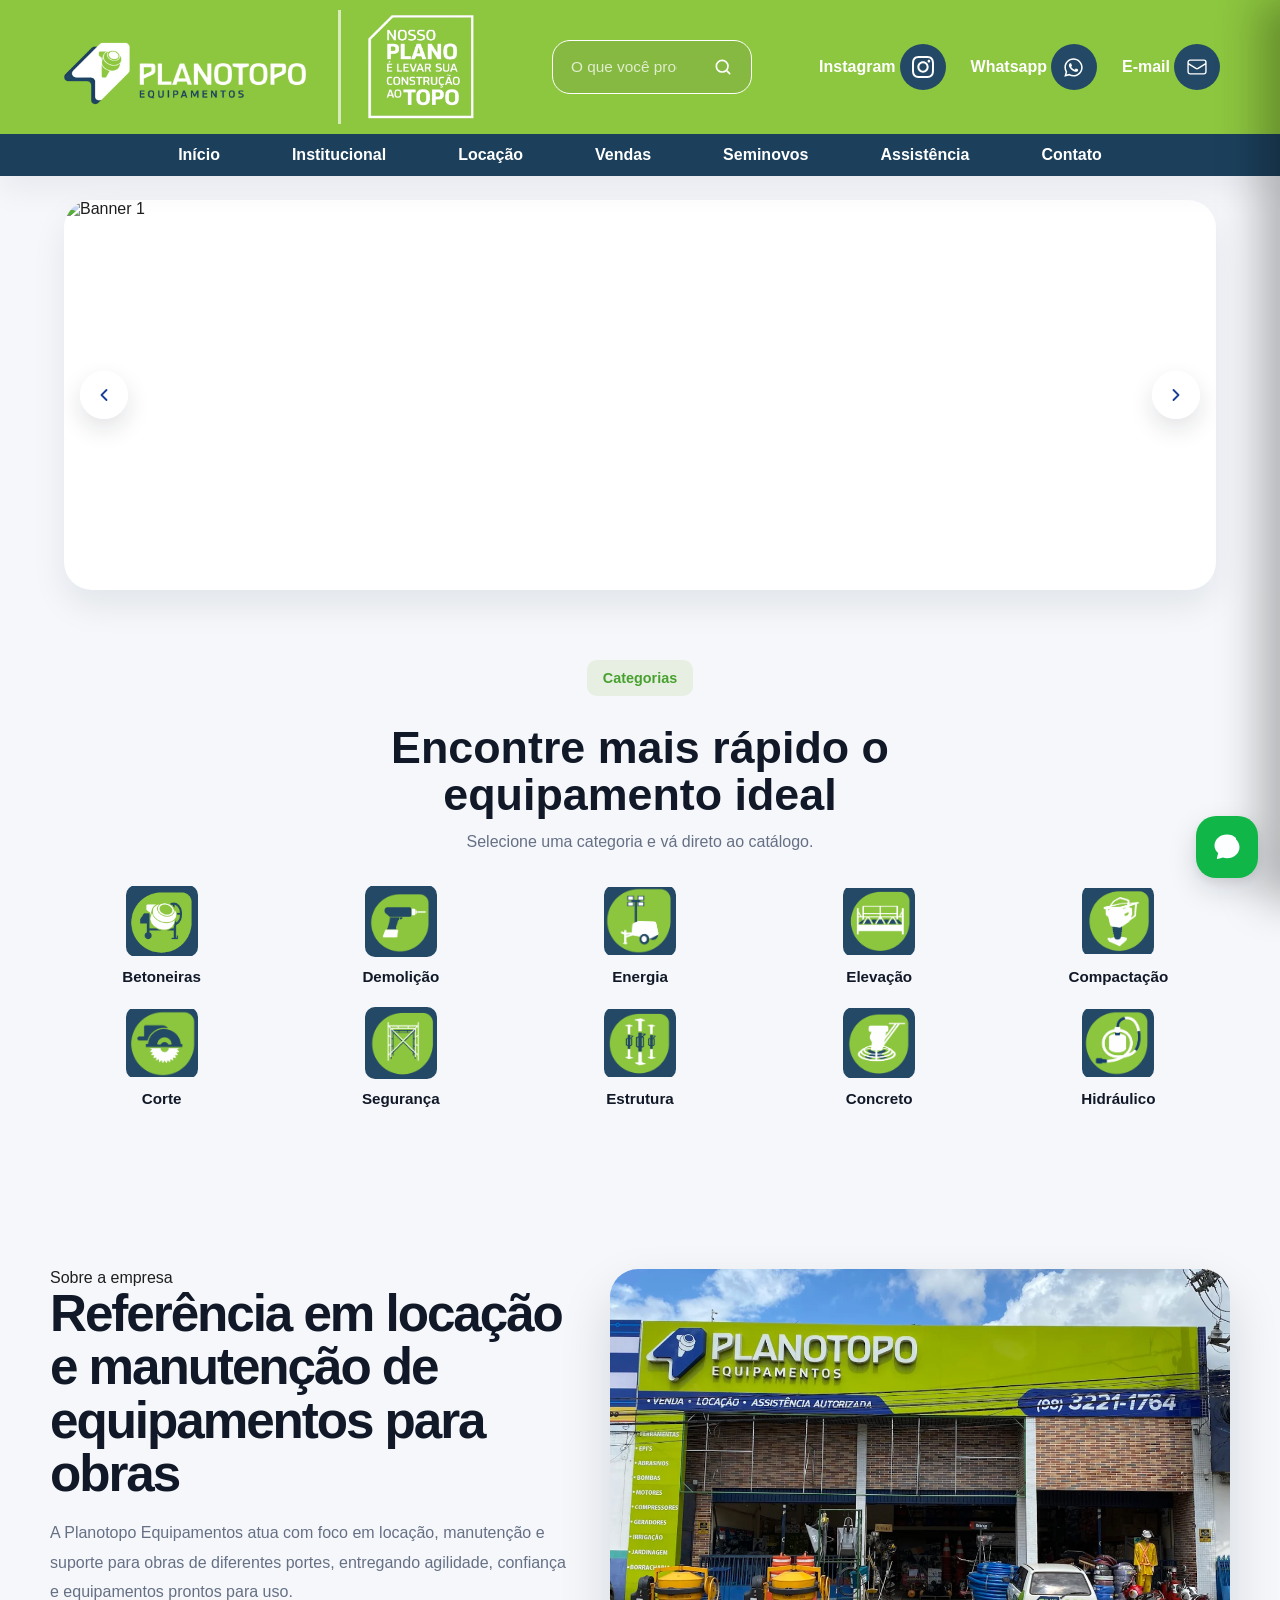
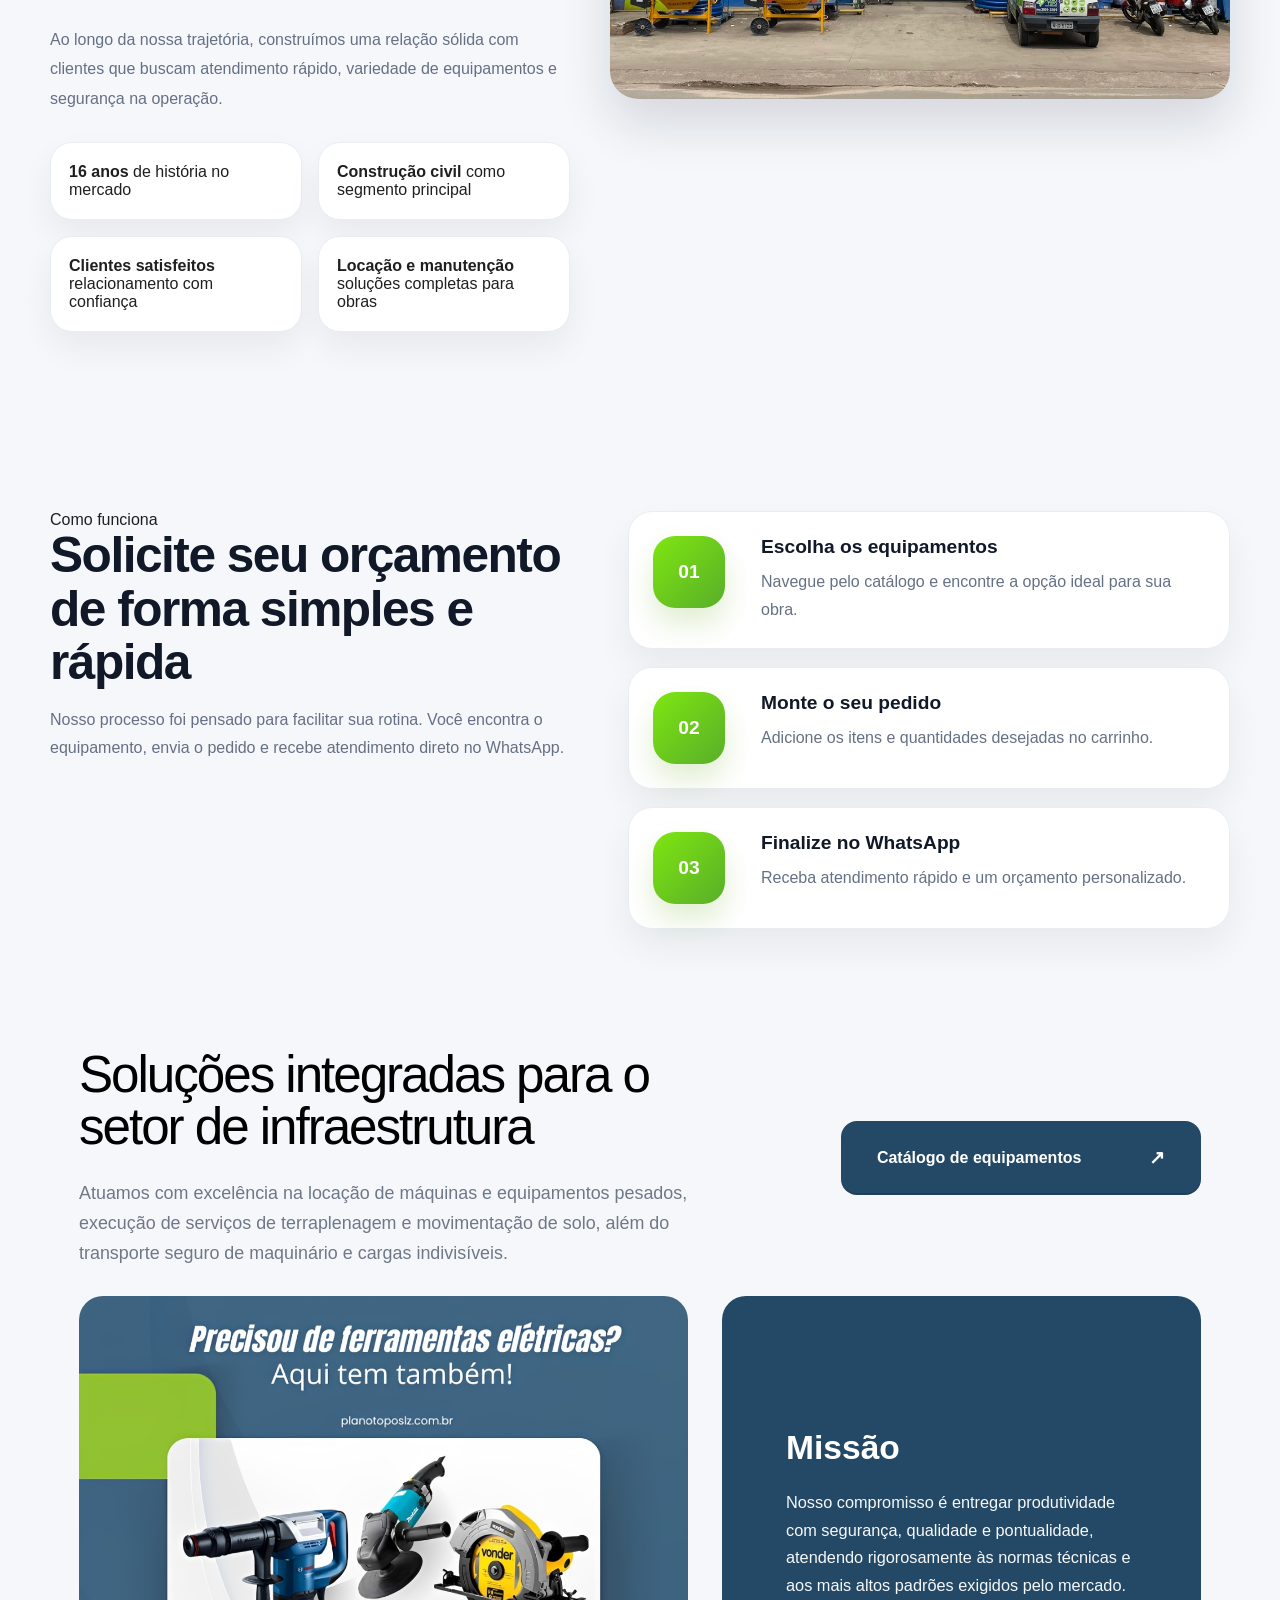
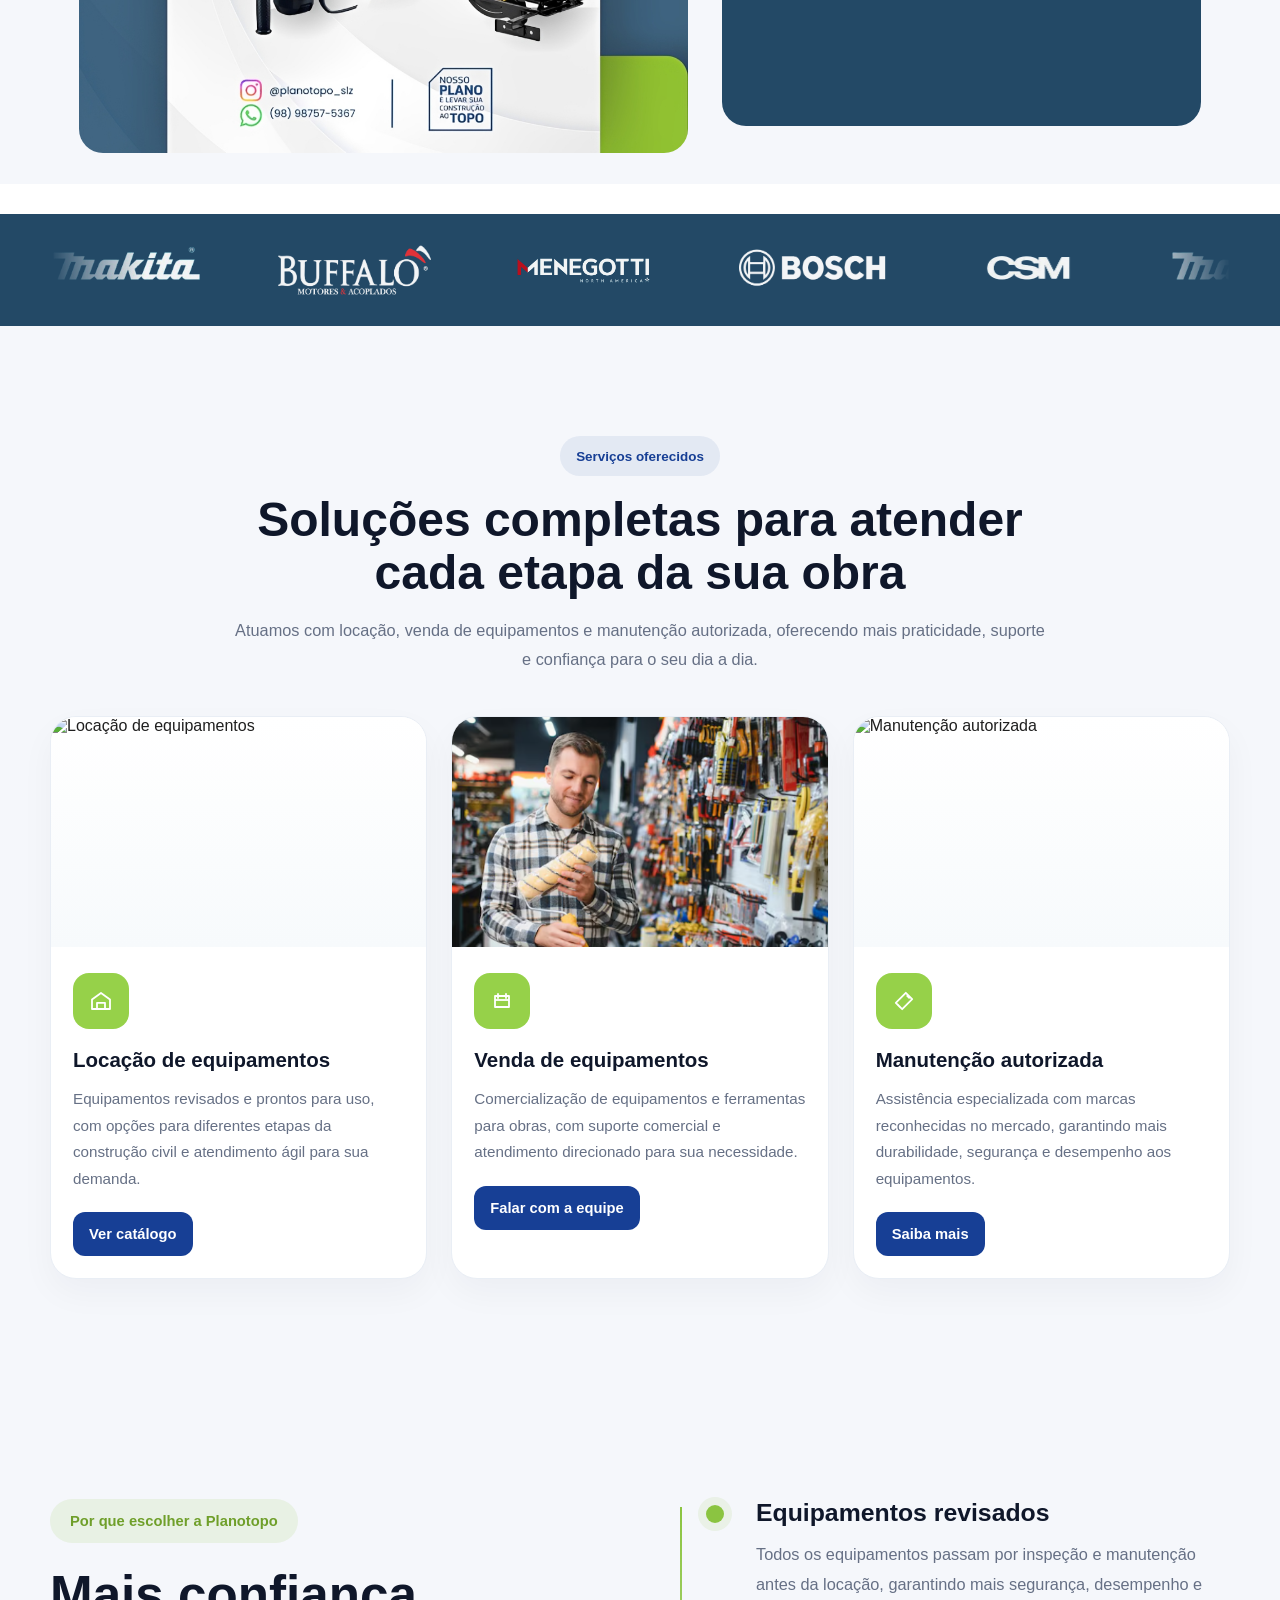
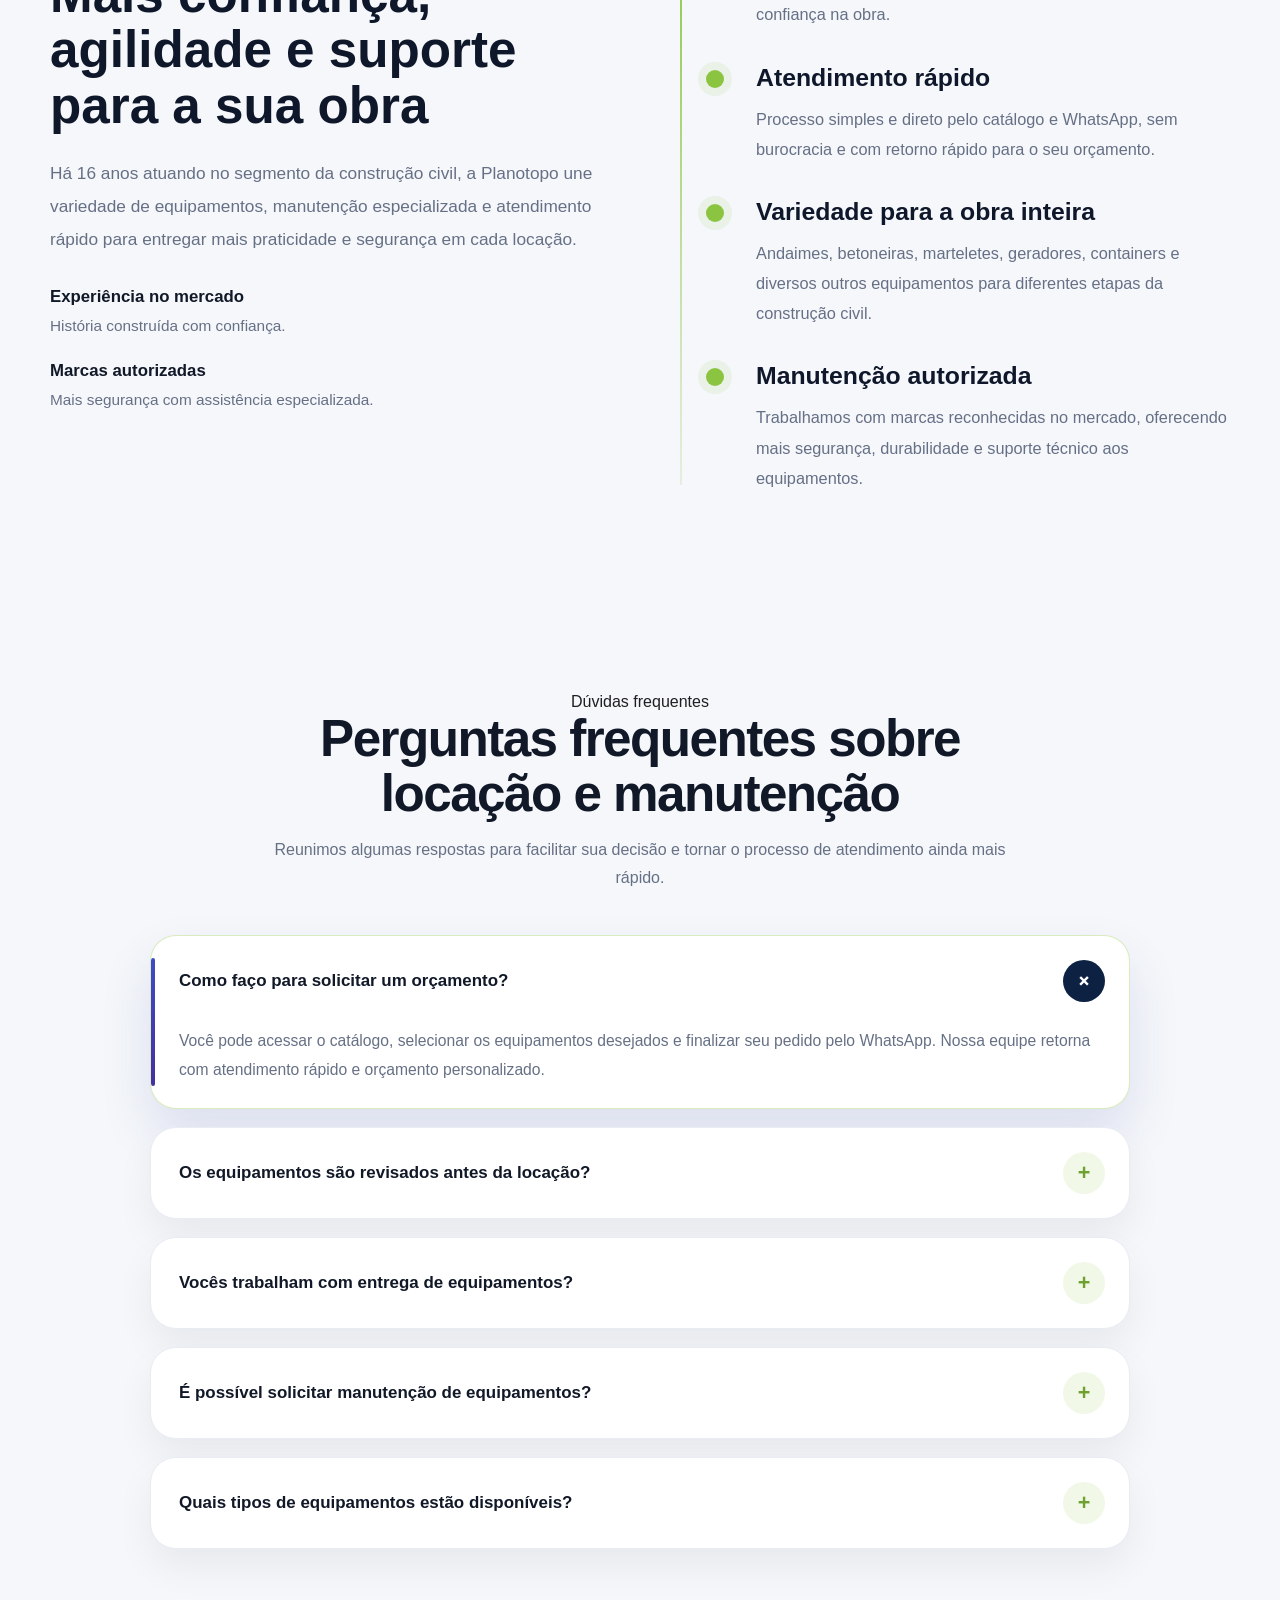
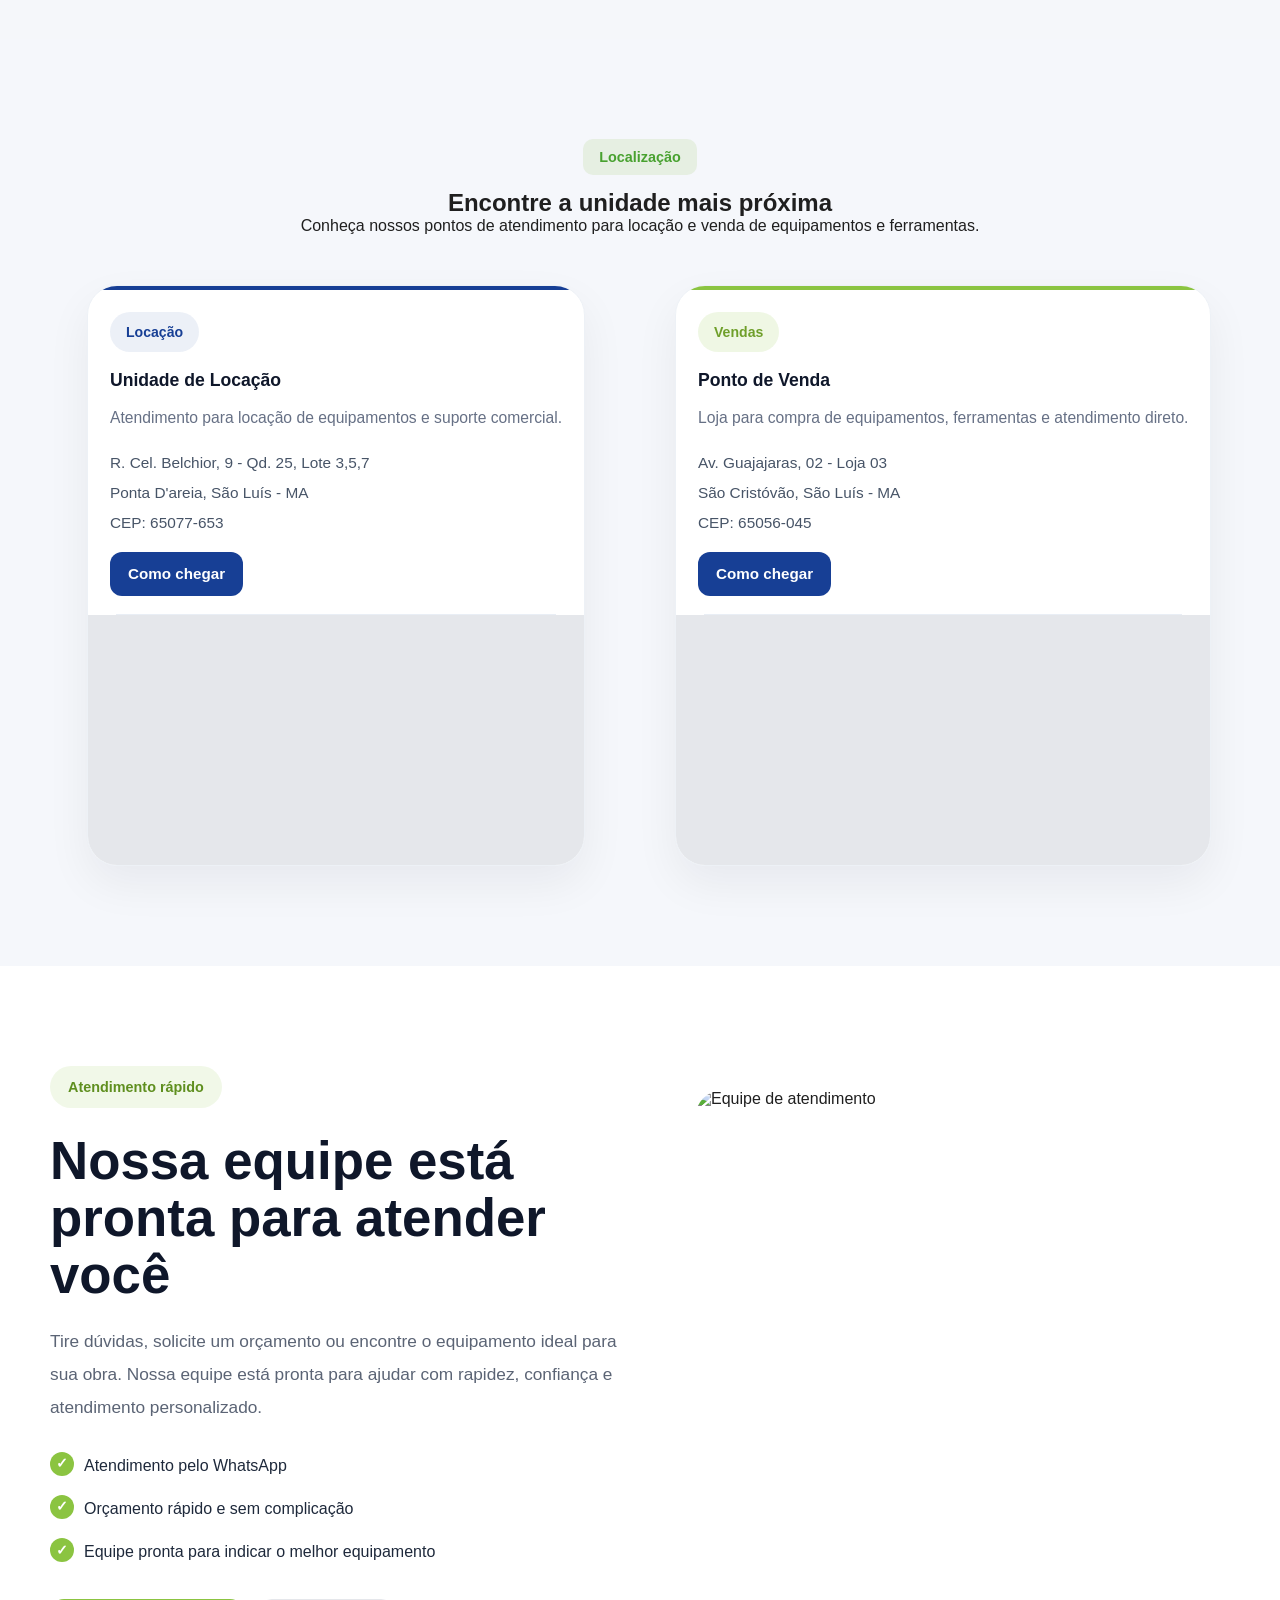
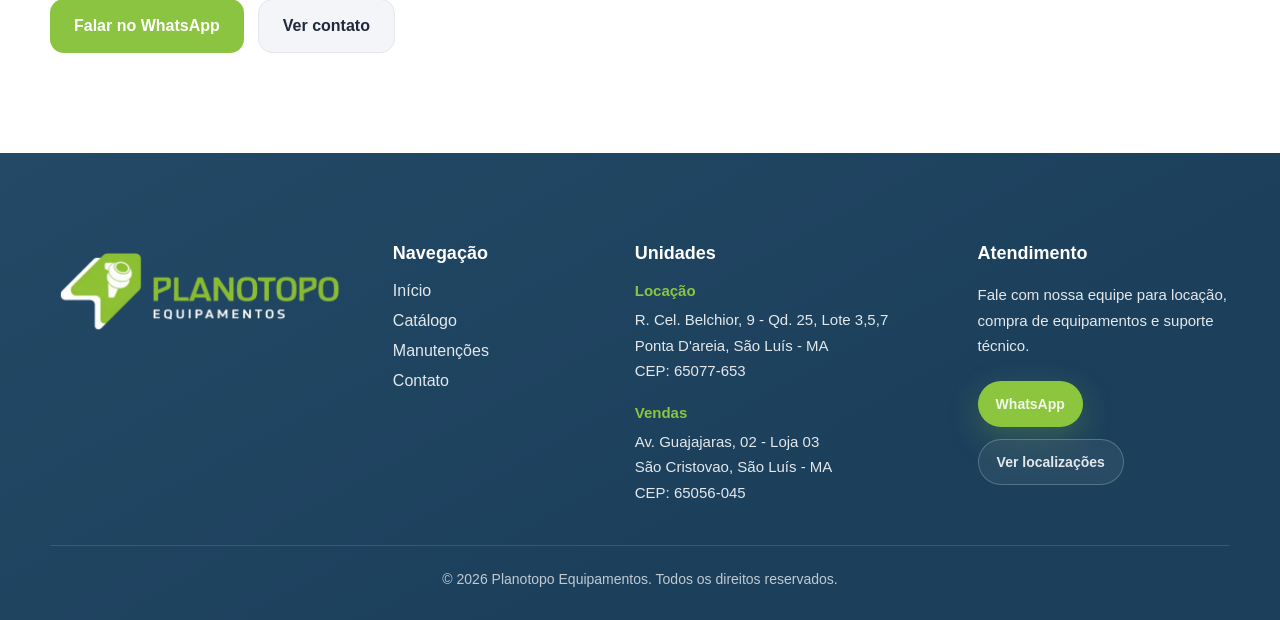
==== commit 54658e81: "Footer atualizado." ====
--- a/index.html
+++ b/index.html
@@ -983,14 +983,18 @@
     </section>
 
     <footer class="site-footer">
+        <div class="footer-waves">
+            <span class="wave wave-1"></span>
+            <span class="wave wave-2"></span>
+            <span class="wave wave-3"></span>
+        </div>
+
         <div class="container">
             <div class="footer-top">
                 <div class="footer-brand">
                     <a href="index.html" class="footer-logo">
                         <img src="./assets/icon/planotopo_footer.png" alt="Planotopo Equipamentos">
                     </a>
-
-
                 </div>
 
                 <div class="footer-links">
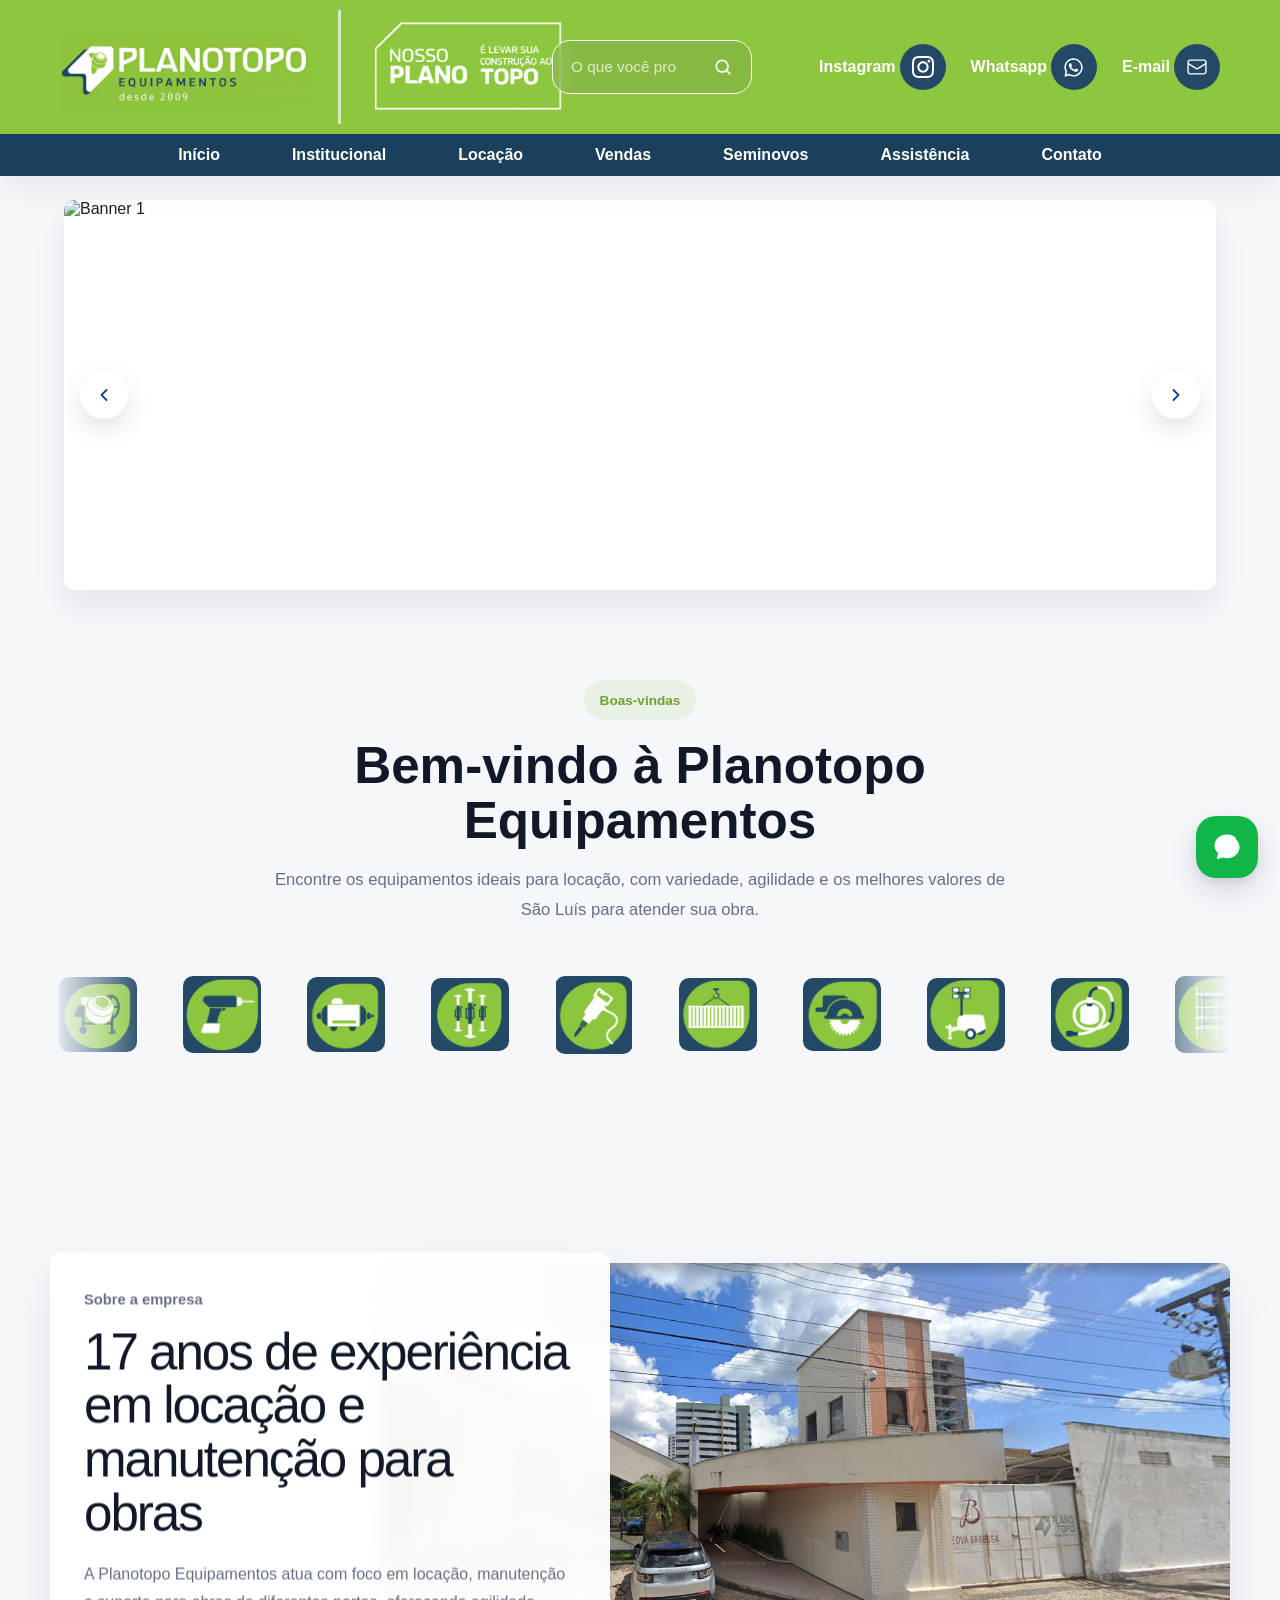
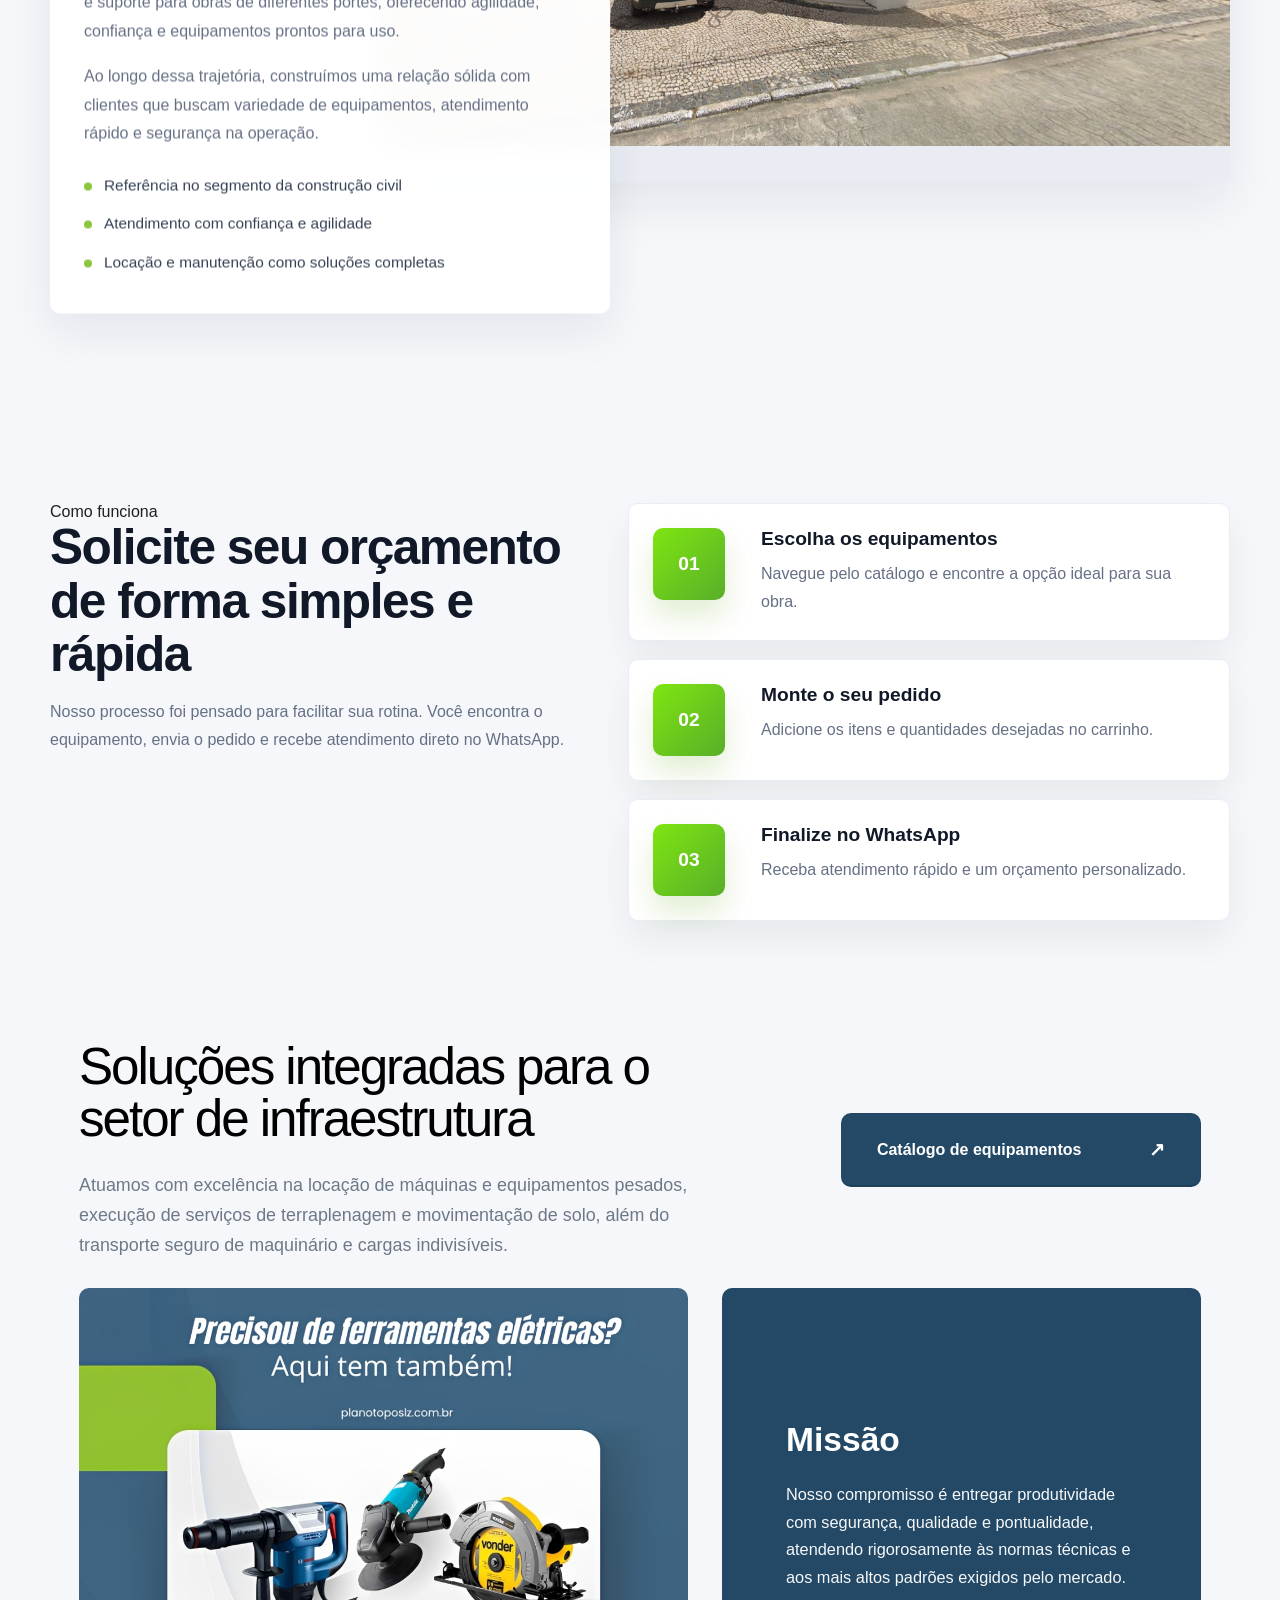
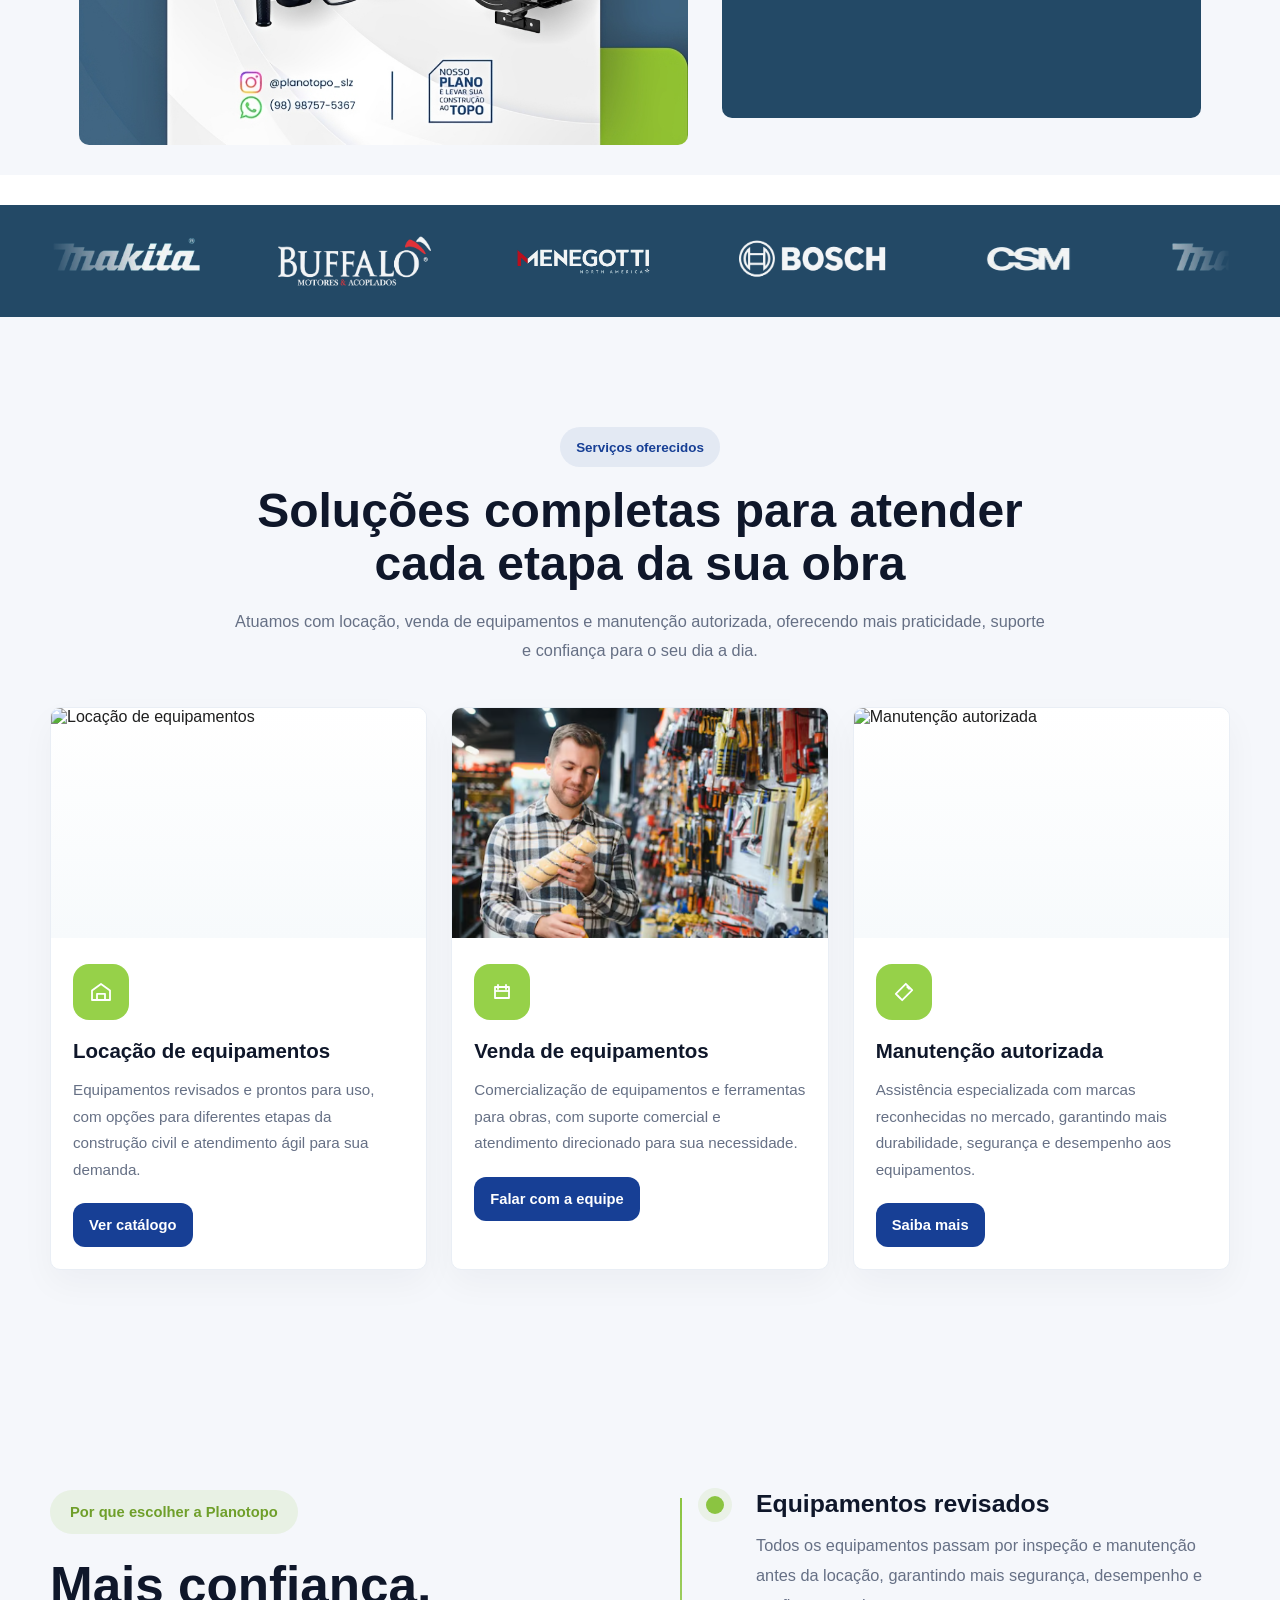
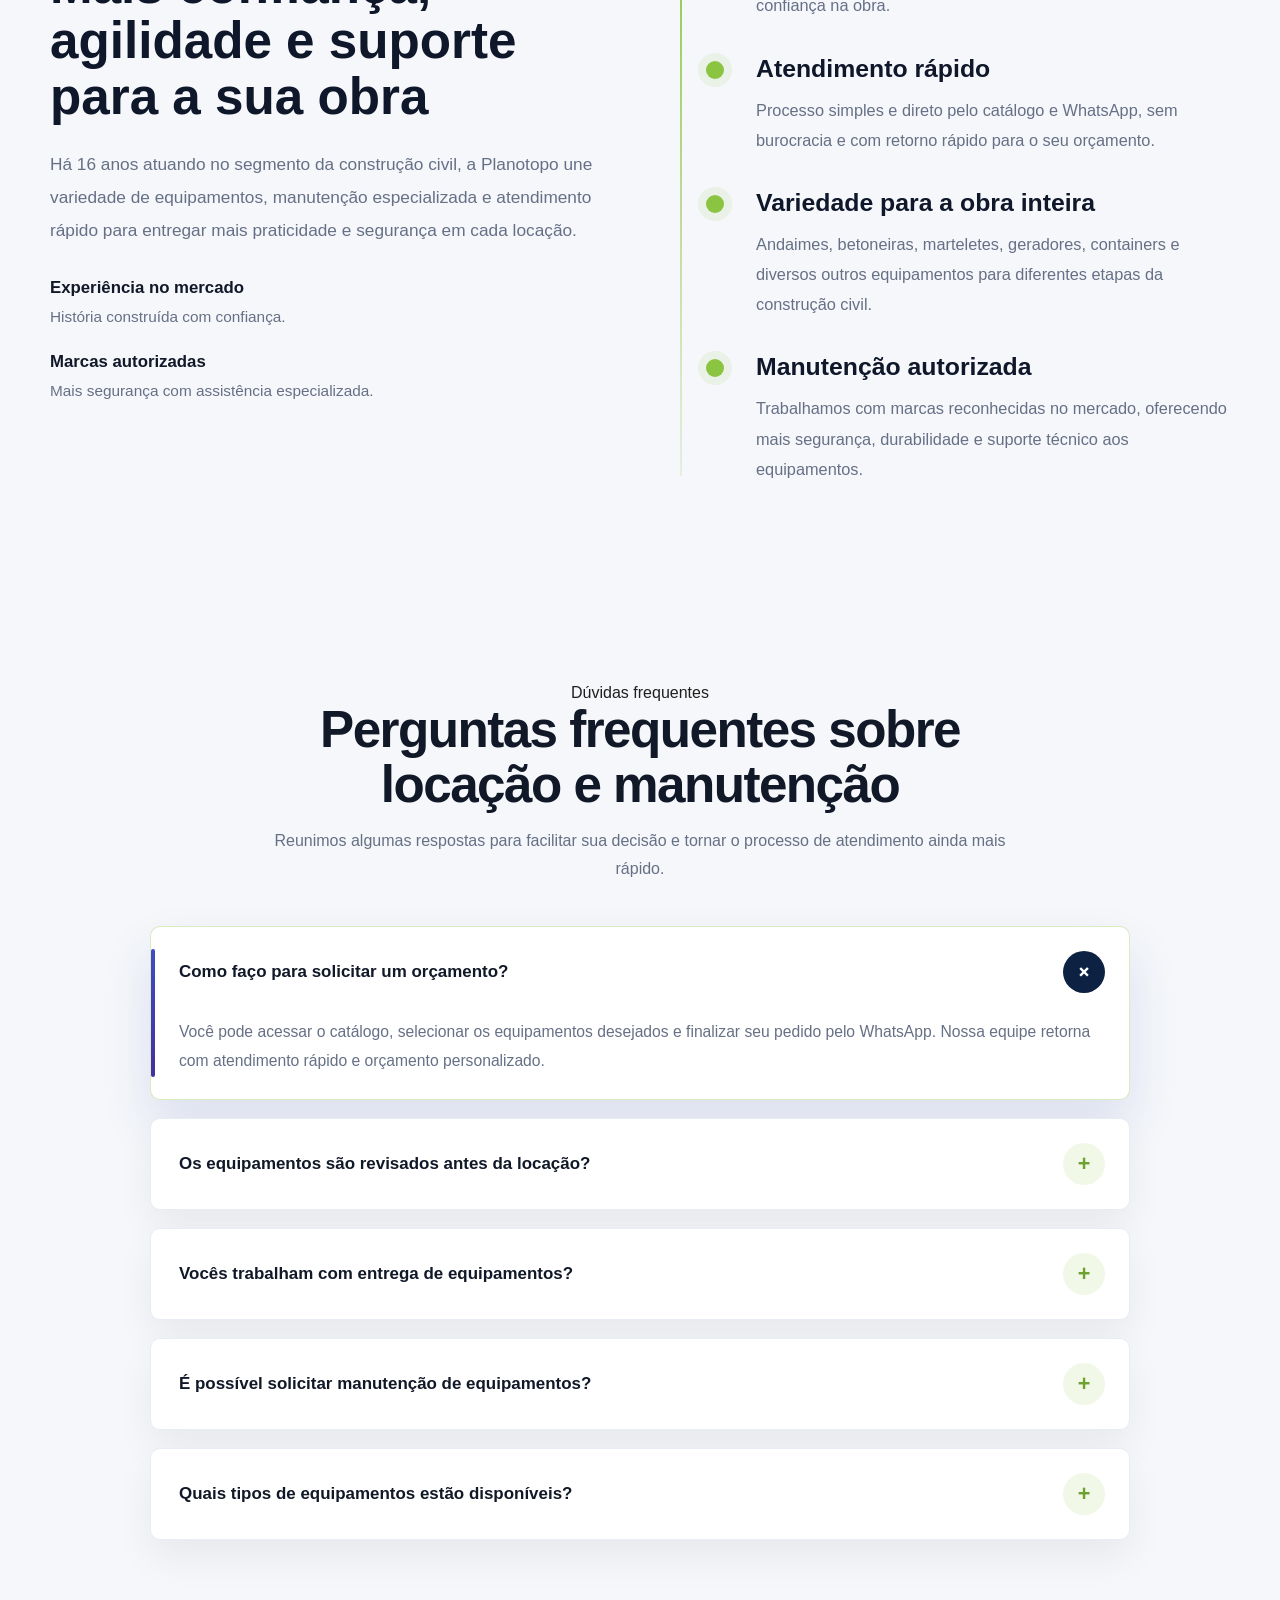
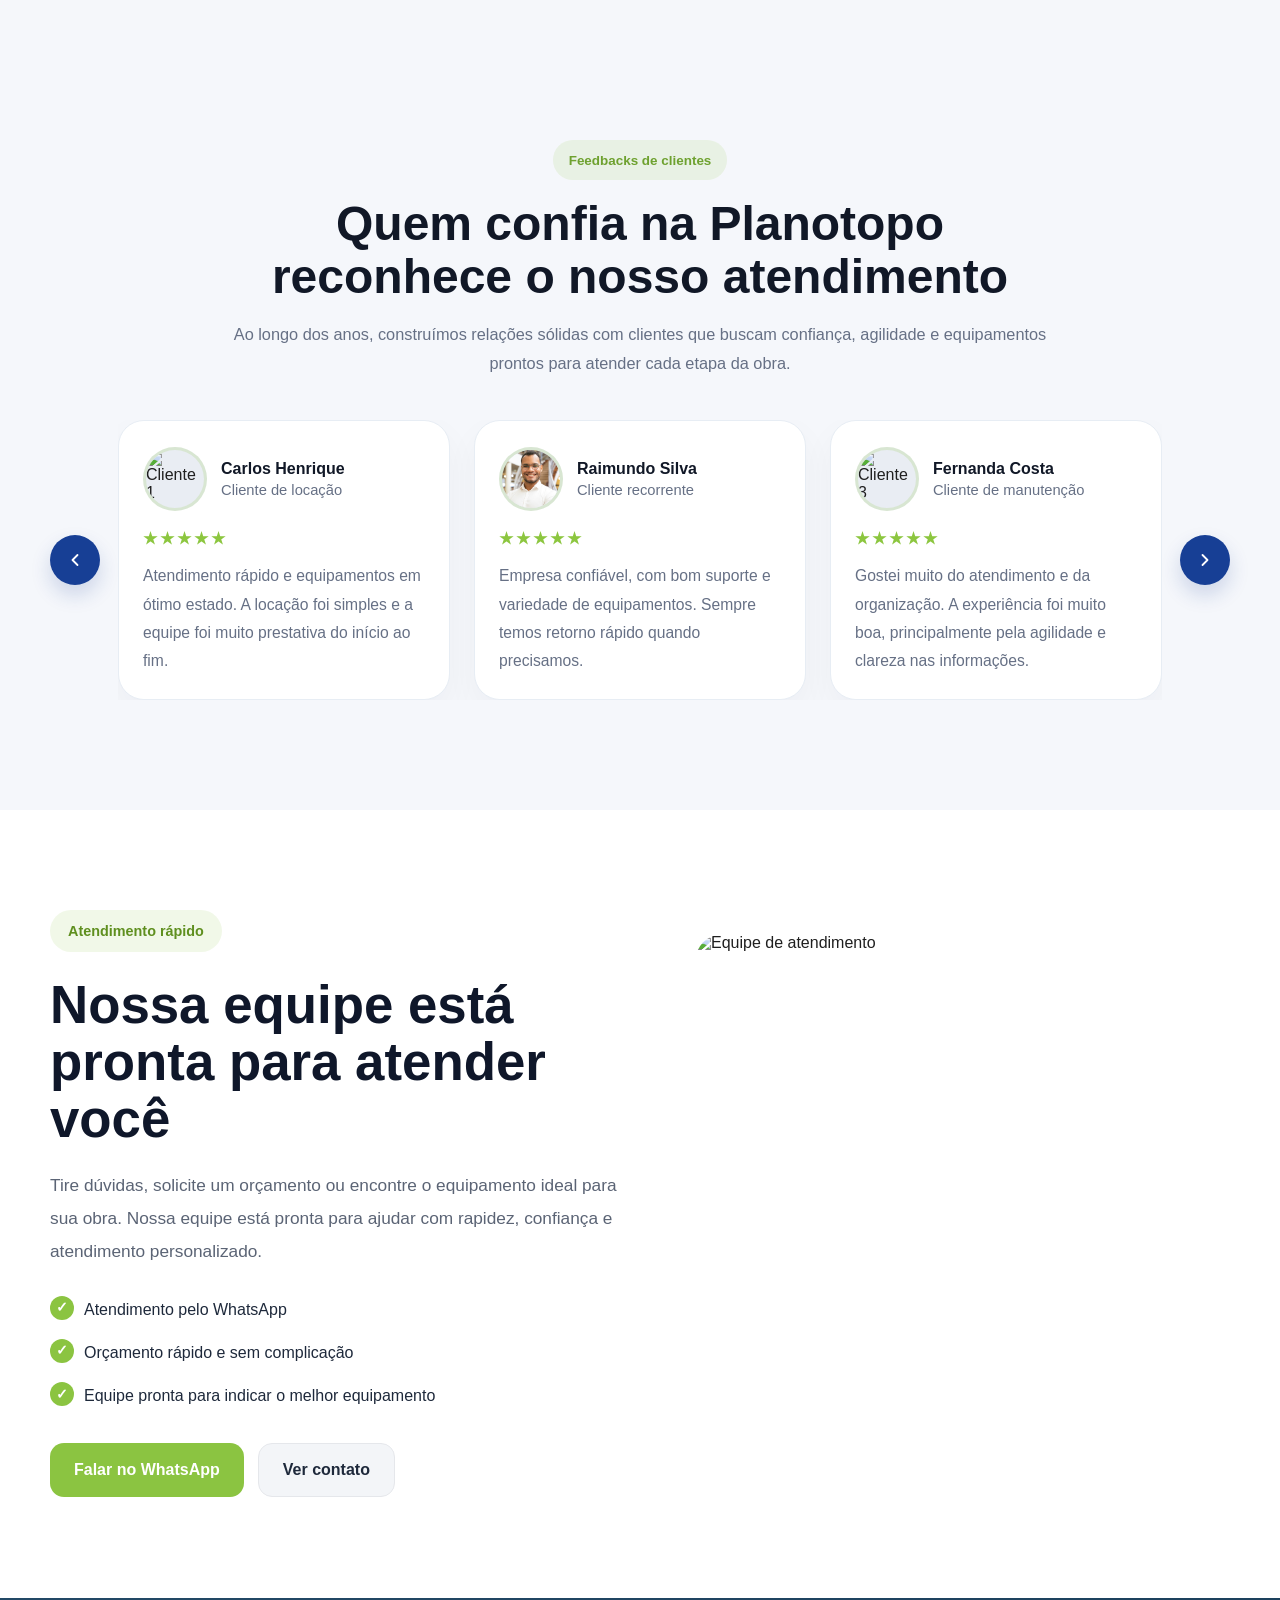
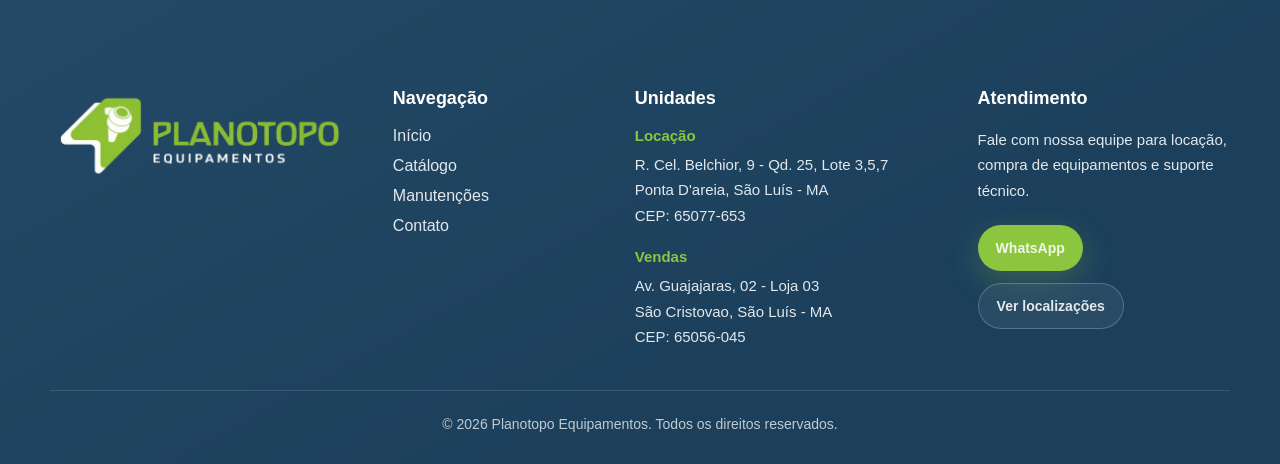
==== commit 2df533a2: "Removido secção de loacalização e adicionado feedbacks." ====
--- a/index.html
+++ b/index.html
@@ -17,10 +17,9 @@
         <div class="store-header-top">
             <div class="container store-header-top-inner">
                 <a href="index.html" class="store-brand">
-                    <img src="./assets/icon/logo_planotopo.png" alt="Plano Topo Equipamentos" class="store-brand-logo">
+                    <img src="./assets/icon/planotopo_new.png" alt="Plano Topo Equipamentos" class="store-brand-logo">
                     <div class="linha-vertical"></div>
-                    <img src="assets/icon/ChatGPT_Image_11_de_abr._de_2026__11_20_44-removebg-preview.png"
-                        alt="nosso plano" class="store-brand-img">
+                    <img src="assets/icon/img-slogan.png" alt="nosso plano" class="store-brand-img">
                     <div class="store-brand-text">
                     </div>
                 </a>
@@ -194,7 +193,7 @@
         </nav>
 
         <div class="mobile-drawer-address">
-            <h4>EndereçoS Físicos</h4><br>
+            <h4>Endereços Físicos</h4><br>
 
             <h4>Locação</h4>
             <p>
@@ -292,70 +291,113 @@
         </div>
     </section>
 
-    <!--NAVEGAÇÃO RAPIDA DAS CATEGORIAS-->
-    <section class="home-categories">
+    <!--BOAS VINDAS A PLANOTOPO-->
+    <section class="quick-access-section">
         <div class="container">
-            <div class="home-categories-header">
-                <span class="section-badge">Categorias</span>
-                <h2>Encontre mais rápido o equipamento ideal</h2>
-                <p>Selecione uma categoria e vá direto ao catálogo.</p>
-            </div>
-
-            <div class="home-categories-grid">
-                <a href="catalogo.html?categoria=Betoneiras" class="home-category-item">
-                    <img src="./assets/icon/icon-1.png" alt="Betoneiras">
-                    <span>Betoneiras</span>
-                </a>
-
-                <a href="catalogo.html?categoria=Demolição" class="home-category-item">
-                    <img src="./assets/icon/icon-2.png" alt="Demolição">
-                    <span>Demolição</span>
-                </a>
-
-                <a href="catalogo.html?categoria=Energia" class="home-category-item">
-                    <img src="./assets/icon/icon-8.png" alt="Energia">
-                    <span>Energia</span>
-                </a>
-
-                <a href="catalogo.html?categoria=Elevação" class="home-category-item">
-                    <img src="./assets/icon/icon-15.png" alt="Elevação">
-                    <span>Elevação</span>
-                </a>
-
-                <a href="catalogo.html?categoria=Compactação" class="home-category-item">
-                    <img src="./assets/icon/icon-12.png" alt="Compactação">
-                    <span>Compactação</span>
-                </a>
-
-                <a href="catalogo.html?categoria=Corte" class="home-category-item">
-                    <img src="./assets/icon/icon-7.png" alt="Corte">
-                    <span>Corte</span>
-                </a>
-
-                <a href="catalogo.html?categoria=Segurança" class="home-category-item">
-                    <img src="./assets/icon/icon-14.png" alt="Segurança">
-                    <span>Segurança</span>
-                </a>
-
-                <a href="catalogo.html?categoria=Estrutura" class="home-category-item">
-                    <img src="./assets/icon/icon-4.png" alt="Estrutura">
-                    <span>Estrutura</span>
-                </a>
-
-                <a href="catalogo.html?categoria=Concreto" class="home-category-item">
-                    <img src="./assets/icon/icon-13.png" alt="Concreto">
-                    <span>Concreto</span>
-                </a>
-
-                <a href="catalogo.html?categoria=Hidráulico" class="home-category-item">
-                    <img src="./assets/icon/icon-9.png" alt="Hidráulico">
-                    <span>Hidráulico</span>
-                </a>
-            </div>
-        </div>
-    </section>
-
-    <!--SECTION SOBRE A PLANOTOPO-->
+            <div class="quick-access-header">
+                <span class="quick-access-badge">Boas-vindas</span>
+                <h2>Bem-vindo à Planotopo Equipamentos</h2>
+                <p>
+                    Encontre os equipamentos ideais para locação, com variedade, agilidade
+                    e os melhores valores de São Luís para atender sua obra.
+                </p>
+            </div>
+
+            <!-- GRID NORMAL NO MOBILE -->
+            <div class="quick-access-icons quick-access-icons-grid">
+                <a href="catalogo.html" class="quick-icon-card"><img src="./assets/icon/icon-1.png" alt="Ícone 1"></a>
+                <a href="catalogo.html" class="quick-icon-card"><img src="./assets/icon/icon-2.png" alt="Ícone 2"></a>
+                <a href="catalogo.html" class="quick-icon-card"><img src="./assets/icon/icon-3.png" alt="Ícone 3"></a>
+                <a href="catalogo.html" class="quick-icon-card"><img src="./assets/icon/icon-4.png" alt="Ícone 4"></a>
+                <a href="catalogo.html" class="quick-icon-card"><img src="./assets/icon/icon-5.png" alt="Ícone 5"></a>
+                <a href="catalogo.html" class="quick-icon-card"><img src="./assets/icon/icon-6.png" alt="Ícone 6"></a>
+                <a href="catalogo.html" class="quick-icon-card"><img src="./assets/icon/icon-7.png" alt="Ícone 7"></a>
+                <a href="catalogo.html" class="quick-icon-card"><img src="./assets/icon/icon-8.png" alt="Ícone 8"></a>
+                <a href="catalogo.html" class="quick-icon-card"><img src="./assets/icon/icon-9.png" alt="Ícone 9"></a>
+                <a href="catalogo.html" class="quick-icon-card"><img src="./assets/icon/icon-10.png" alt="Ícone 10"></a>
+                <a href="catalogo.html" class="quick-icon-card"><img src="./assets/icon/icon-11.png" alt="Ícone 11"></a>
+                <a href="catalogo.html" class="quick-icon-card"><img src="./assets/icon/icon-12.png" alt="Ícone 12"></a>
+                <a href="catalogo.html" class="quick-icon-card"><img src="./assets/icon/icon-13.png" alt="Ícone 13"></a>
+                <a href="catalogo.html" class="quick-icon-card"><img src="./assets/icon/icon-14.png" alt="Ícone 14"></a>
+                <a href="catalogo.html" class="quick-icon-card"><img src="./assets/icon/icon-15.png" alt="Ícone 15"></a>
+                <a href="catalogo.html" class="quick-icon-card"><img src="./assets/icon/icon-16.png" alt="Ícone 16"></a>
+            </div>
+
+            <!-- CARROSSEL INFINITO TABLET+ -->
+            <div class="quick-access-marquee">
+                <div class="quick-access-track">
+                    <a href="catalogo.html" class="quick-icon-card"><img src="./assets/icon/icon-1.png"
+                            alt="Ícone 1"></a>
+                    <a href="catalogo.html" class="quick-icon-card"><img src="./assets/icon/icon-2.png"
+                            alt="Ícone 2"></a>
+                    <a href="catalogo.html" class="quick-icon-card"><img src="./assets/icon/icon-3.png"
+                            alt="Ícone 3"></a>
+                    <a href="catalogo.html" class="quick-icon-card"><img src="./assets/icon/icon-4.png"
+                            alt="Ícone 4"></a>
+                    <a href="catalogo.html" class="quick-icon-card"><img src="./assets/icon/icon-5.png"
+                            alt="Ícone 5"></a>
+                    <a href="catalogo.html" class="quick-icon-card"><img src="./assets/icon/icon-6.png"
+                            alt="Ícone 6"></a>
+                    <a href="catalogo.html" class="quick-icon-card"><img src="./assets/icon/icon-7.png"
+                            alt="Ícone 7"></a>
+                    <a href="catalogo.html" class="quick-icon-card"><img src="./assets/icon/icon-8.png"
+                            alt="Ícone 8"></a>
+                    <a href="catalogo.html" class="quick-icon-card"><img src="./assets/icon/icon-9.png"
+                            alt="Ícone 9"></a>
+                    <a href="catalogo.html" class="quick-icon-card"><img src="./assets/icon/icon-10.png"
+                            alt="Ícone 10"></a>
+                    <a href="catalogo.html" class="quick-icon-card"><img src="./assets/icon/icon-11.png"
+                            alt="Ícone 11"></a>
+                    <a href="catalogo.html" class="quick-icon-card"><img src="./assets/icon/icon-12.png"
+                            alt="Ícone 12"></a>
+                    <a href="catalogo.html" class="quick-icon-card"><img src="./assets/icon/icon-13.png"
+                            alt="Ícone 13"></a>
+                    <a href="catalogo.html" class="quick-icon-card"><img src="./assets/icon/icon-14.png"
+                            alt="Ícone 14"></a>
+                    <a href="catalogo.html" class="quick-icon-card"><img src="./assets/icon/icon-15.png"
+                            alt="Ícone 15"></a>
+                    <a href="catalogo.html" class="quick-icon-card"><img src="./assets/icon/icon-16.png"
+                            alt="Ícone 16"></a>
+
+                    <!-- duplicados para loop -->
+                    <a href="catalogo.html" class="quick-icon-card"><img src="./assets/icon/icon-1.png"
+                            alt="Ícone 1"></a>
+                    <a href="catalogo.html" class="quick-icon-card"><img src="./assets/icon/icon-2.png"
+                            alt="Ícone 2"></a>
+                    <a href="catalogo.html" class="quick-icon-card"><img src="./assets/icon/icon-3.png"
+                            alt="Ícone 3"></a>
+                    <a href="catalogo.html" class="quick-icon-card"><img src="./assets/icon/icon-4.png"
+                            alt="Ícone 4"></a>
+                    <a href="catalogo.html" class="quick-icon-card"><img src="./assets/icon/icon-5.png"
+                            alt="Ícone 5"></a>
+                    <a href="catalogo.html" class="quick-icon-card"><img src="./assets/icon/icon-6.png"
+                            alt="Ícone 6"></a>
+                    <a href="catalogo.html" class="quick-icon-card"><img src="./assets/icon/icon-7.png"
+                            alt="Ícone 7"></a>
+                    <a href="catalogo.html" class="quick-icon-card"><img src="./assets/icon/icon-8.png"
+                            alt="Ícone 8"></a>
+                    <a href="catalogo.html" class="quick-icon-card"><img src="./assets/icon/icon-9.png"
+                            alt="Ícone 9"></a>
+                    <a href="catalogo.html" class="quick-icon-card"><img src="./assets/icon/icon-10.png"
+                            alt="Ícone 10"></a>
+                    <a href="catalogo.html" class="quick-icon-card"><img src="./assets/icon/icon-11.png"
+                            alt="Ícone 11"></a>
+                    <a href="catalogo.html" class="quick-icon-card"><img src="./assets/icon/icon-12.png"
+                            alt="Ícone 12"></a>
+                    <a href="catalogo.html" class="quick-icon-card"><img src="./assets/icon/icon-13.png"
+                            alt="Ícone 13"></a>
+                    <a href="catalogo.html" class="quick-icon-card"><img src="./assets/icon/icon-14.png"
+                            alt="Ícone 14"></a>
+                    <a href="catalogo.html" class="quick-icon-card"><img src="./assets/icon/icon-15.png"
+                            alt="Ícone 15"></a>
+                    <a href="catalogo.html" class="quick-icon-card"><img src="./assets/icon/icon-16.png"
+                            alt="Ícone 16"></a>
+                </div>
+            </div>
+        </div>
+    </section>
+
+    <!--SECTION SOBRE A PLANOTOPO
     <section class="about-company" id="sobre">
         <div class="container">
             <div class="about-company-grid">
@@ -407,7 +449,41 @@
             </div>
         </div>
     </section>
-
+-->
+
+    <!--NOVA SEÇÃO SOBRE A PLANOTOPO-->
+    <section class="about-company-section">
+        <div class="container">
+            <div class="about-company-wrap">
+                <div class="about-company-media">
+                    <img src="./assets/images/pln-pontaareia.png" alt="Fachada da Planotopo Equipamentos">
+                </div>
+
+                <div class="about-company-card">
+                    <span class="about-company-label">Sobre a empresa</span>
+
+                    <h2>17 anos de experiência em locação e manutenção para obras</h2>
+
+                    <p>
+                        A Planotopo Equipamentos atua com foco em locação, manutenção e suporte
+                        para obras de diferentes portes, oferecendo agilidade, confiança e
+                        equipamentos prontos para uso.
+                    </p>
+
+                    <p>
+                        Ao longo dessa trajetória, construímos uma relação sólida com clientes
+                        que buscam variedade de equipamentos, atendimento rápido e segurança na operação.
+                    </p>
+
+                    <ul class="about-company-points">
+                        <li>Referência no segmento da construção civil</li>
+                        <li>Atendimento com confiança e agilidade</li>
+                        <li>Locação e manutenção como soluções completas</li>
+                    </ul>
+                </div>
+            </div>
+        </div>
+    </section>
 
     <!--COMO FUNCIONA PARA ALUGAR NO SISTEMA-->
     <section class="how-section" id="como-funciona">
@@ -616,7 +692,7 @@
                     <div class="brand-logo"><img src="./assets/icon/makita-logo.png" alt="Makita"></div>
                     <div class="brand-logo"><img src="./assets/icon/buffalo-logo.png" alt="Buffalo"></div>
                     <div class="brand-logo"><img src="./assets/icon/Menegotti-logo.png" alt="Menegotti"></div>
-                    <div class="brand-logo"><img src="./assets/icon/bosch-logo-white.png" alt="Bosch"></div>
+                    <div class="brand-logo"><img src="./assets/icon/bosch-logo.png" alt="Bosch"></div>
                     <div class="brand-logo"><img src="./assets/icon/csm.png" alt="CSM"></div>
                 </div>
             </div>
@@ -877,79 +953,123 @@
     </section>
 
 
-    <!--LOCALIZAÇÃO PLANOTOPO-->
-    <section class="locations-section" id="localizacao">
+    <!--SECTION DE FEEDBACKS-->
+    <section class="testimonials-section" id="feedbacks">
         <div class="container">
-            <div class="locations-header reveal reveal-up">
-                <span class="section-badge">Localização</span>
-                <h2>Encontre a unidade mais próxima</h2>
+            <div class="testimonials-header">
+                <span class="testimonials-badge">Feedbacks de clientes</span>
+                <h2>Quem confia na Planotopo reconhece o nosso atendimento</h2>
                 <p>
-                    Conheça nossos pontos de atendimento para locação e venda de equipamentos e ferramentas.
+                    Ao longo dos anos, construímos relações sólidas com clientes que buscam
+                    confiança, agilidade e equipamentos prontos para atender cada etapa da obra.
                 </p>
             </div>
 
-            <div class="locations-grid">
-                <article class="location-card location-card-rental reveal reveal-left delay-4">
-                    <div class="location-card-topline"></div>
-
-                    <div class="location-info ">
-                        <span class="location-tag">Locação</span>
-                        <h3>Unidade de Locação</h3>
-                        <p class="location-subtext">Atendimento para locação de equipamentos e suporte comercial.</p>
-
-                        <div class="location-address">
-                            <p>R. Cel. Belchior, 9 - Qd. 25, Lote 3,5,7</p>
-                            <p>Ponta D'areia, São Luís - MA</p>
-                            <p>CEP: 65077-653</p>
-                        </div>
-
-                        <a href="https://www.google.com/maps/place/Planotopo+%7C+Loca%C3%A7%C3%B5es+de+Equipamentos/data=!4m2!3m1!1s0x0:0xd8e28f6b4bcc68a6?sa=X&ved=1t:2428&ictx=111"
-                            class="location-link" target="_blank">Como chegar</a>
-                    </div>
-
-                    <div class="location-card-divider"></div>
-
-                    <div class="location-map">
-                        <iframe
-                            src="https://www.google.com/maps/embed?pb=!1m18!1m12!1m3!1d3986.0479567988955!2d-44.301132300000006!3d-2.4910755!2m3!1f0!2f0!3f0!3m2!1i1024!2i768!4f13.1!3m3!1m2!1s0x7f68c409534e093%3A0xd8e28f6b4bcc68a6!2sPlanotopo%20%7C%20Loca%C3%A7%C3%B5es%20de%20Equipamentos!5e0!3m2!1spt-BR!2sbr!4v1776027345508!5m2!1spt-BR!2sbr"
-                            width="600" height="450" style="border:0;" allowfullscreen="" loading="lazy"
-                            referrerpolicy="no-referrer-when-downgrade"></iframe>
-                    </div>
-                </article>
-
-                <article class="location-card location-card-sales reveal reveal-right delay-4">
-                    <div class="location-card-topline"></div>
-
-                    <div class="location-info">
-                        <span class="location-tag sales">Vendas</span>
-                        <h3>Ponto de Venda</h3>
-                        <p class="location-subtext">Loja para compra de equipamentos, ferramentas e atendimento direto.
-                        </p>
-
-                        <div class="location-address">
-                            <p>Av. Guajajaras, 02 - Loja 03</p>
-                            <p>São Cristóvão, São Luís - MA</p>
-                            <p>CEP: 65056-045</p>
-                        </div>
-
-                        <a href="https://www.google.com/maps/place/Planotopo+%7C+Ferramentas,+Epis,+Soldas+e+Loca%C3%A7%C3%B5es+de+Equipamentos/@-2.5636515,-44.2307934,17z/data=!3m1!4b1!4m6!3m5!1s0x7f6907345a0f585:0x39c8d31cb0304369!8m2!3d-2.5636569!4d-44.2282185!16s%2Fg%2F11hj9n9l9c?entry=ttu&g_ep=EgoyMDI2MDQwOC4wIKXMDSoASAFQAw%3D%3D"
-                            class="location-link" target="_blank">Como chegar</a>
-                    </div>
-
-                    <div class="location-card-divider"></div>
-
-                    <div class="location-map">
-                        <iframe
-                            src="https://www.google.com/maps/embed?pb=!1m18!1m12!1m3!1d3985.8250822424757!2d-44.228218500000004!3d-2.5636569!2m3!1f0!2f0!3f0!3m2!1i1024!2i768!4f13.1!3m3!1m2!1s0x7f6907345a0f585%3A0x39c8d31cb0304369!2sPlanotopo%20%7C%20Ferramentas%2C%20Epis%2C%20Soldas%20e%20Loca%C3%A7%C3%B5es%20de%20Equipamentos!5e0!3m2!1spt-BR!2sbr!4v1776027392649!5m2!1spt-BR!2sbr"
-                            width="600" height="450" style="border:0;" allowfullscreen="" loading="lazy"
-                            referrerpolicy="no-referrer-when-downgrade"></iframe>
-                    </div>
-                </article>
-            </div>
-        </div>
-    </section>
+            <div class="testimonials-slider" id="testimonialsSlider">
+                <button class="testimonial-arrow testimonial-prev" id="testimonialPrev"
+                    aria-label="Depoimento anterior">
+                    <svg viewBox="0 0 24 24" fill="none" aria-hidden="true">
+                        <path d="M15 6L9 12L15 18" stroke="currentColor" stroke-width="2.2" stroke-linecap="round"
+                            stroke-linejoin="round" />
+                    </svg>
+                </button>
+
+                <div class="testimonials-viewport">
+                    <div class="testimonials-track" id="testimonialsTrack">
+                        <article class="testimonial-card">
+                            <div class="testimonial-top">
+                                <div class="testimonial-avatar">
+                                    <img src="./assets/images/feed-1.jpg" alt="Cliente 1">
+                                </div>
+
+                                <div class="testimonial-author">
+                                    <strong>Carlos Henrique</strong>
+                                    <span>Cliente de locação</span>
+                                </div>
+                            </div>
+
+                            <div class="testimonial-rating">★★★★★</div>
+
+                            <p class="testimonial-text">
+                                Atendimento rápido e equipamentos em ótimo estado. A locação foi simples
+                                e a equipe foi muito prestativa do início ao fim.
+                            </p>
+                        </article>
+
+                        <article class="testimonial-card">
+                            <div class="testimonial-top">
+                                <div class="testimonial-avatar">
+                                    <img src="./assets/images/feed-2.jpg" alt="Cliente 2">
+                                </div>
+
+                                <div class="testimonial-author">
+                                    <strong>Raimundo Silva</strong>
+                                    <span>Cliente recorrente</span>
+                                </div>
+                            </div>
+
+                            <div class="testimonial-rating">★★★★★</div>
+
+                            <p class="testimonial-text">
+                                Empresa confiável, com bom suporte e variedade de equipamentos.
+                                Sempre temos retorno rápido quando precisamos.
+                            </p>
+                        </article>
+
+                        <article class="testimonial-card">
+                            <div class="testimonial-top">
+                                <div class="testimonial-avatar">
+                                    <img src="./assets/images/feed-3.jpg" alt="Cliente 3">
+                                </div>
+
+                                <div class="testimonial-author">
+                                    <strong>Fernanda Costa</strong>
+                                    <span>Cliente de manutenção</span>
+                                </div>
+                            </div>
+
+                            <div class="testimonial-rating">★★★★★</div>
+
+                            <p class="testimonial-text">
+                                Gostei muito do atendimento e da organização. A experiência foi muito boa,
+                                principalmente pela agilidade e clareza nas informações.
+                            </p>
+                        </article>
+
+                        <article class="testimonial-card">
+                            <div class="testimonial-top">
+                                <div class="testimonial-avatar">
+                                    <img src="./assets/images/feed-3.jpg" alt="Cliente 3">
+                                </div>
+
+                                <div class="testimonial-author">
+                                    <strong>Fernanda Costa</strong>
+                                    <span>Cliente de manutenção</span>
+                                </div>
+                            </div>
+
+                            <div class="testimonial-rating">★★★★★</div>
+
+                            <p class="testimonial-text">
+                                Gostei muito do atendimento e da organização. A experiência foi muito boa,
+                                principalmente pela agilidade e clareza nas informações.
+                            </p>
+                        </article>
+
+                    </div>
+                </div>
+
+                <button class="testimonial-arrow testimonial-next" id="testimonialNext" aria-label="Próximo depoimento">
+                    <svg viewBox="0 0 24 24" fill="none" aria-hidden="true">
+                        <path d="M9 6L15 12L9 18" stroke="currentColor" stroke-width="2.2" stroke-linecap="round"
+                            stroke-linejoin="round" />
+                    </svg>
+                </button>
+            </div>
+        </div>
+    </section>
+
     <!-- CTA FINAL-->
-
     <section class="atendimento-section" id="contato">
         <div class="container">
             <div class="atendimento-layout">
@@ -1062,6 +1182,7 @@
     <script src="planos.js"></script>
     <script src="faq.js"></script>
     <script src="hero.js"></script>
+    <script src="arrows.js"></script>
 
     <!--ANIMAÇÃO POR CLASSE-->
     <script>
--- a/style.css
+++ b/style.css
@@ -17,4 +17,5 @@
 @import url('styles/team.css');
 @import url('styles/btn-flutuante-wap.css');
 @import url('styles/servico.css');
-@import url('styles/navegacao.css');+@import url('styles/boasvindas.css');
+@import url('styles/feedback.css');
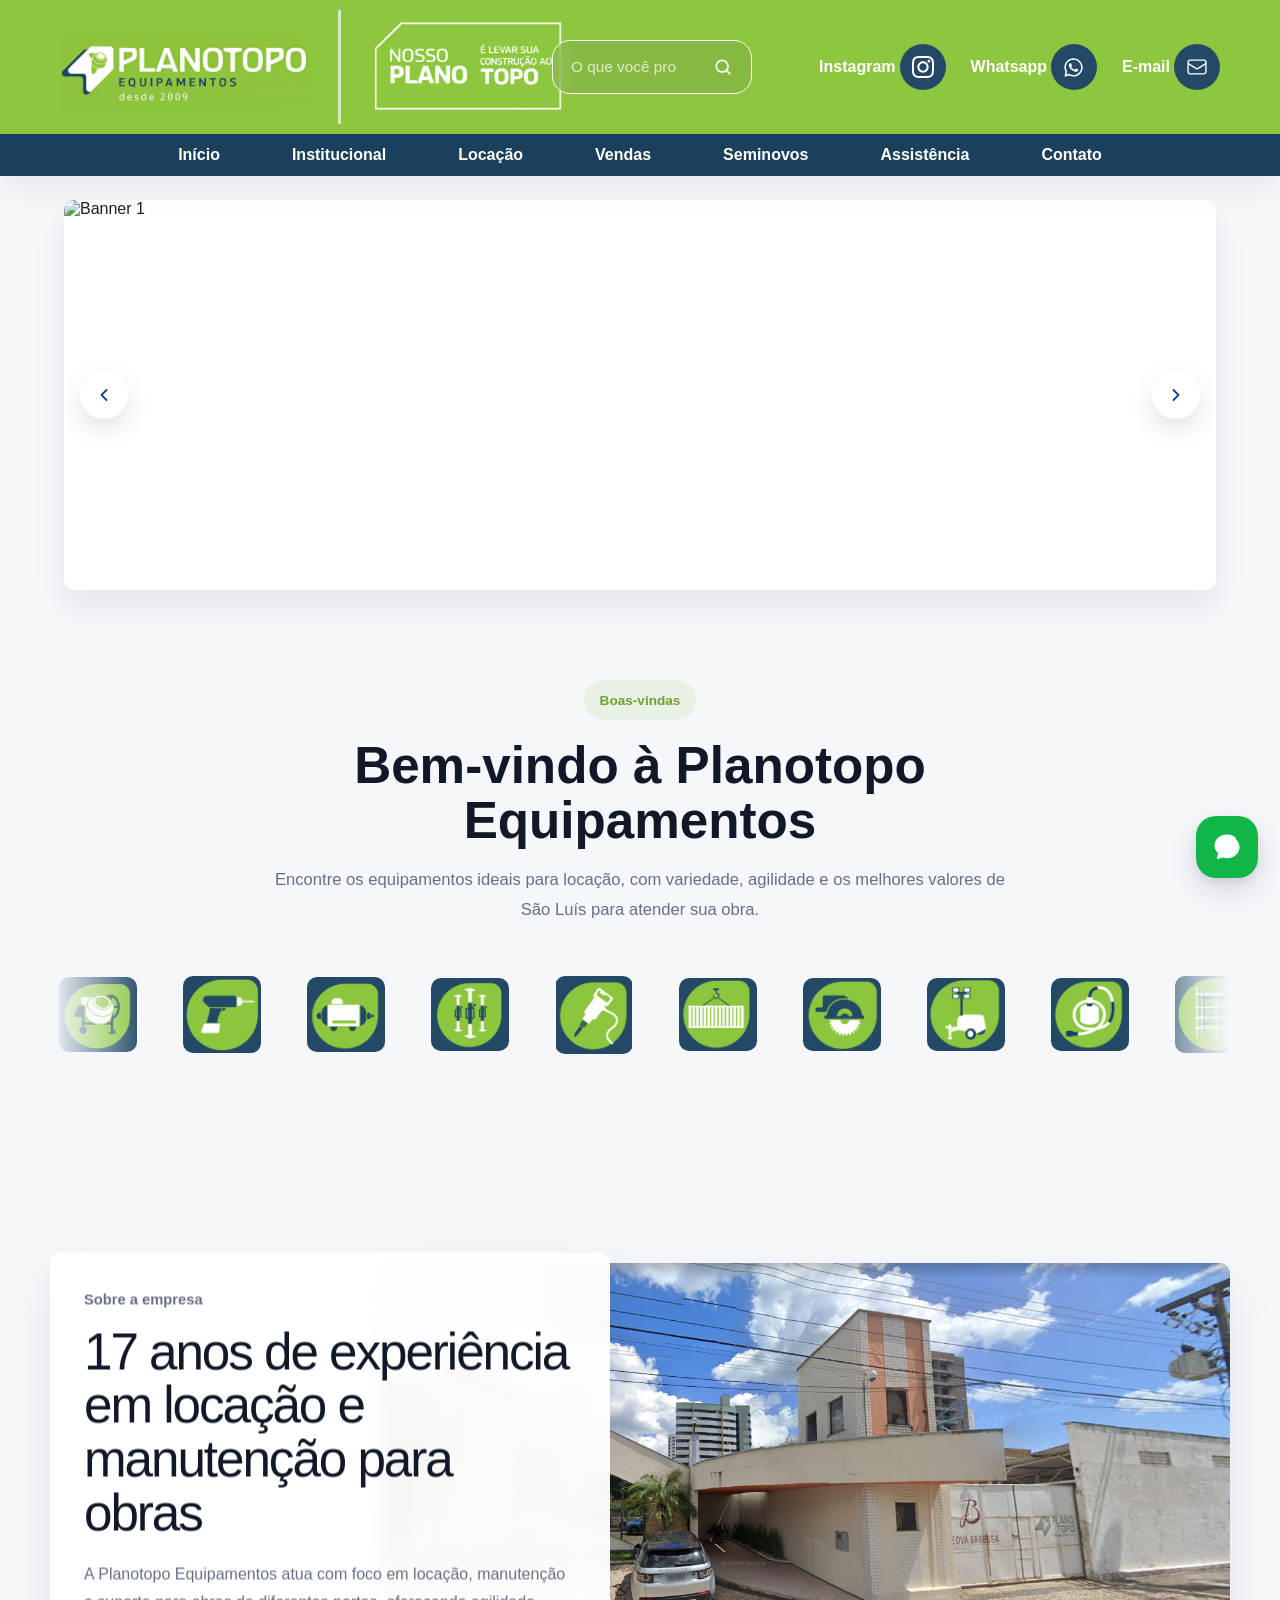
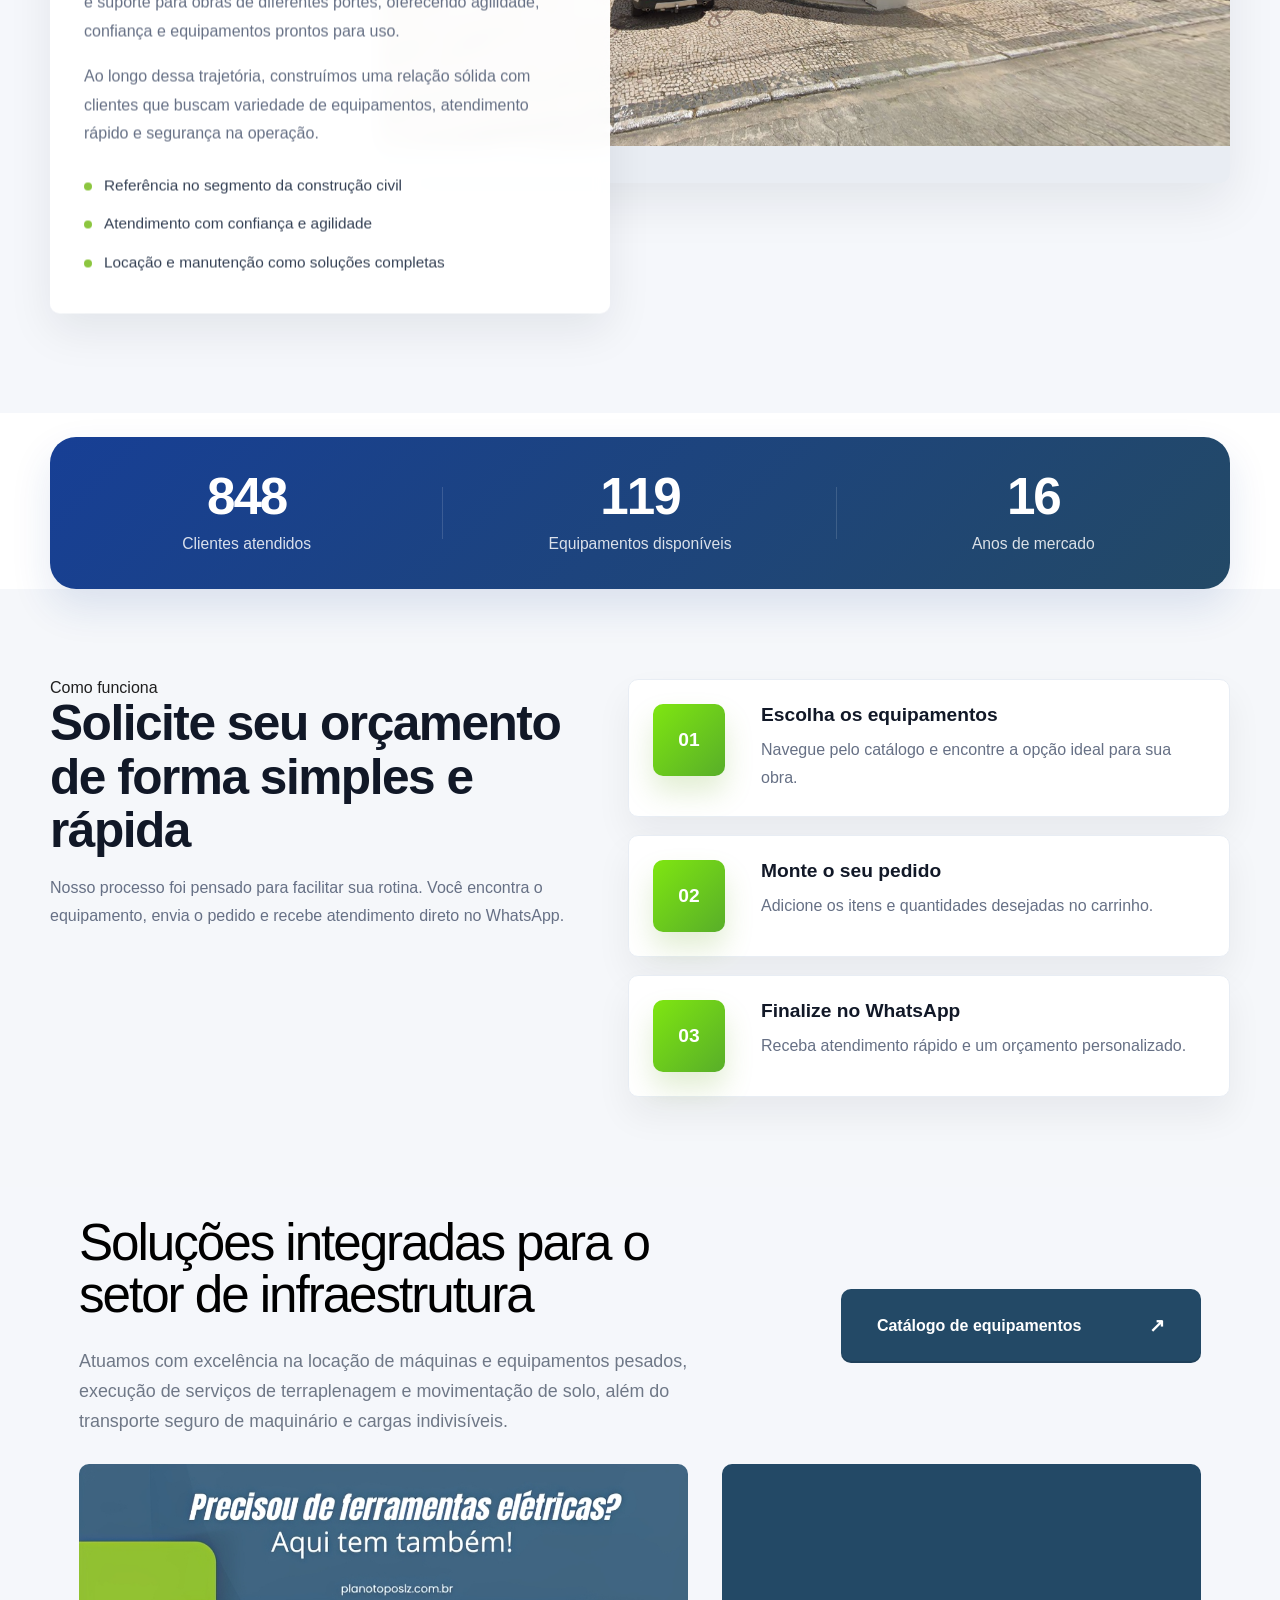
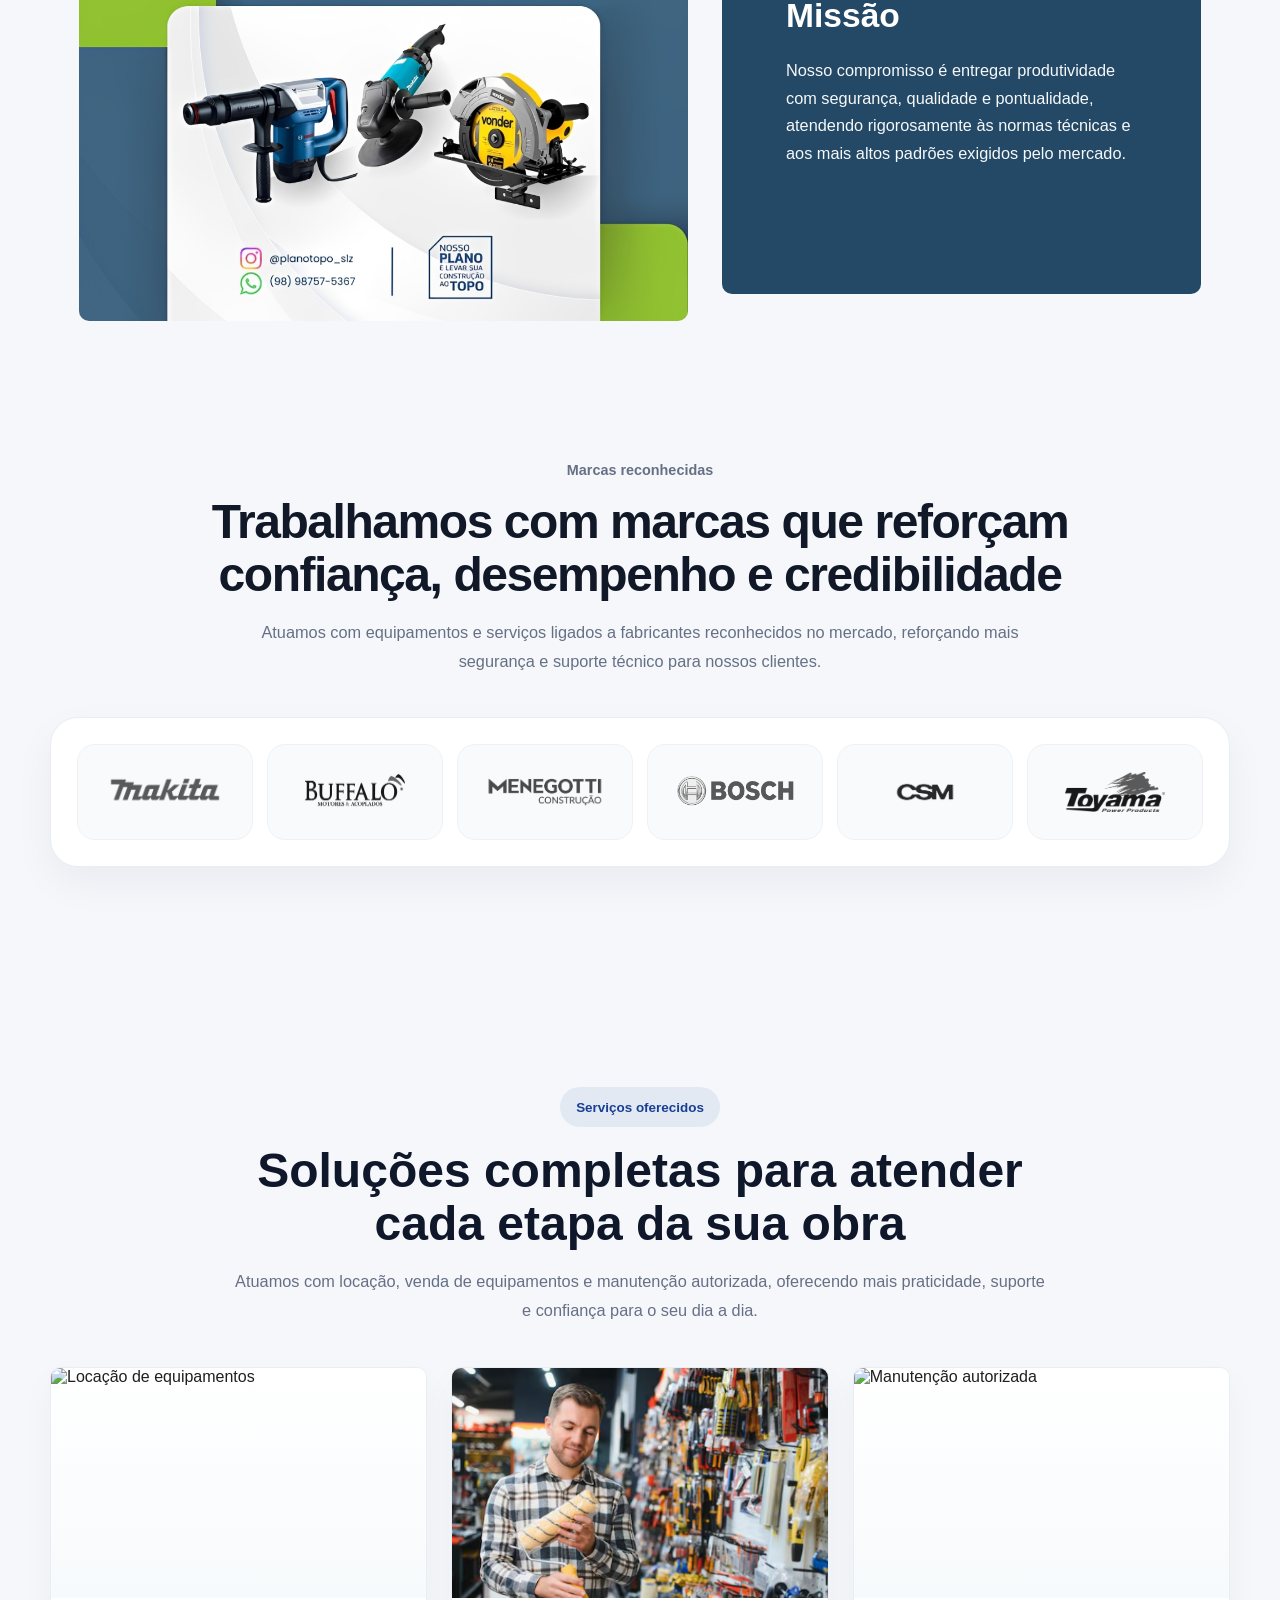
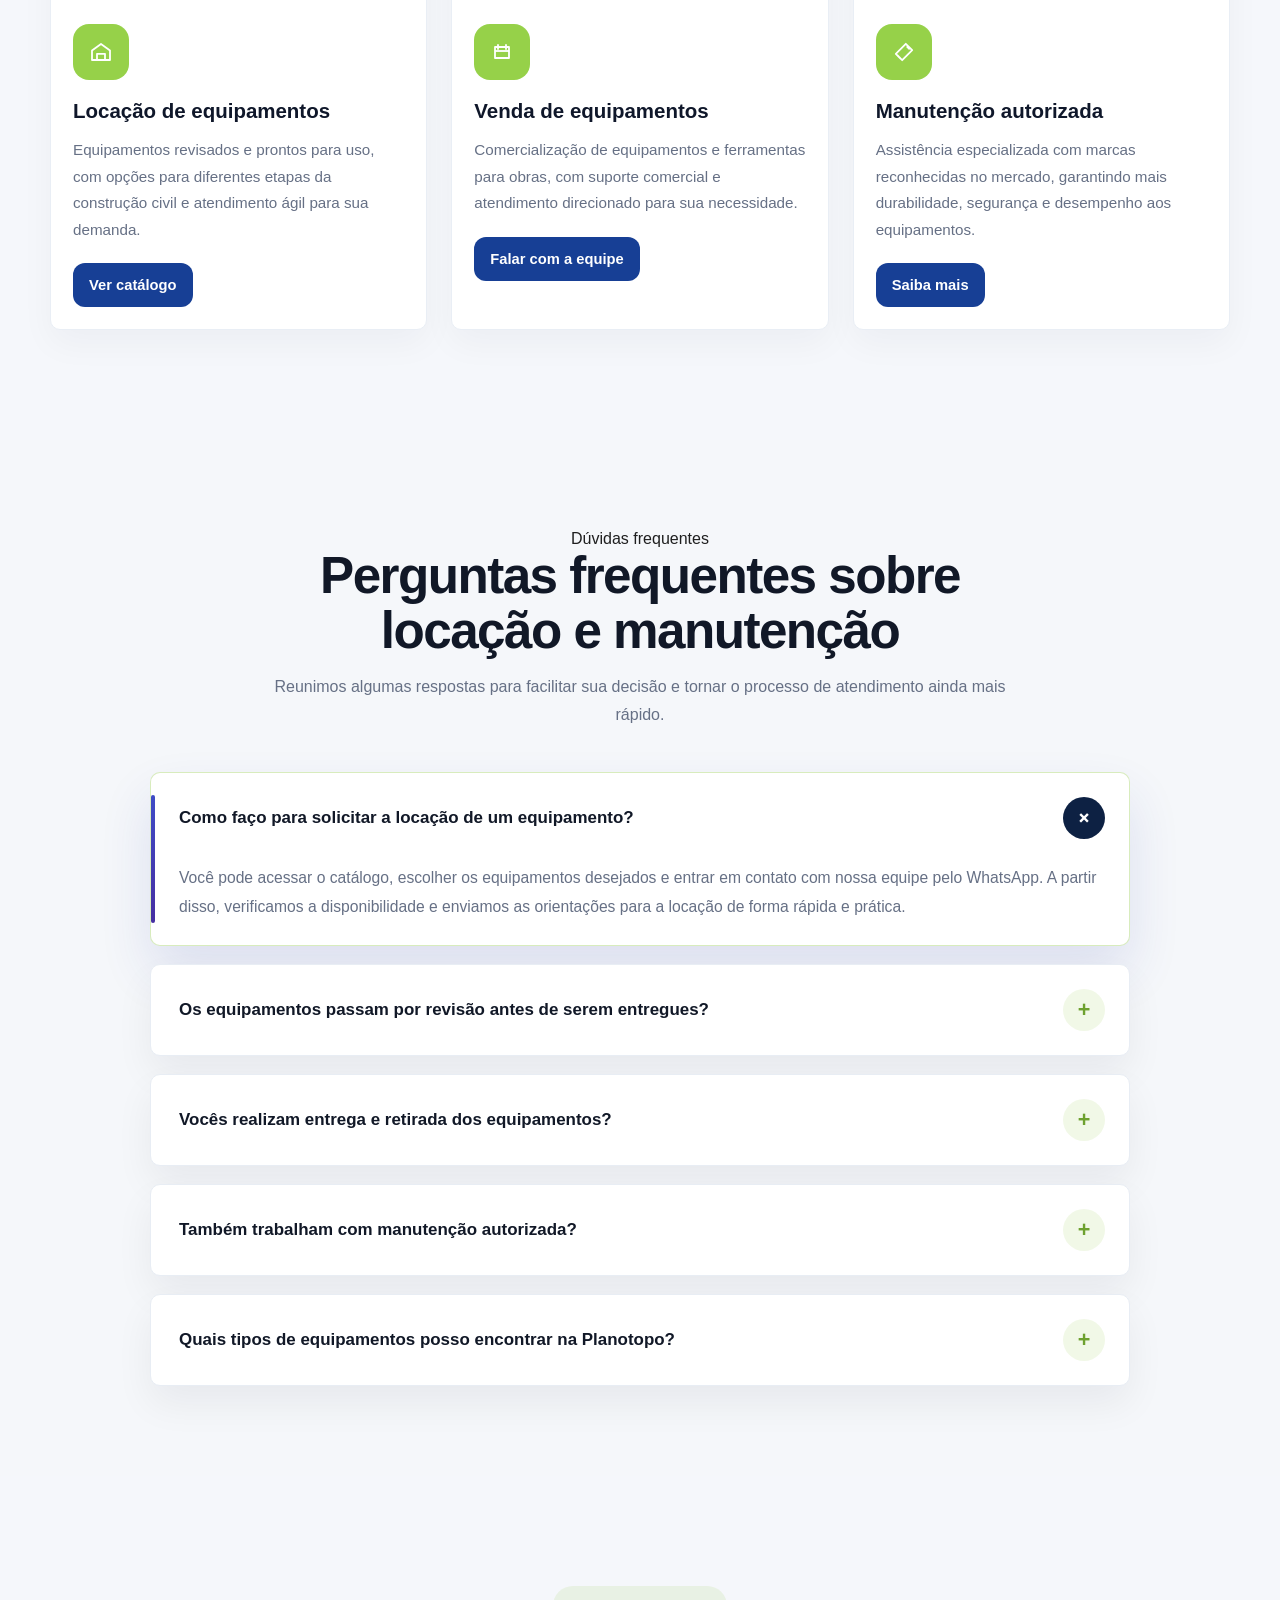
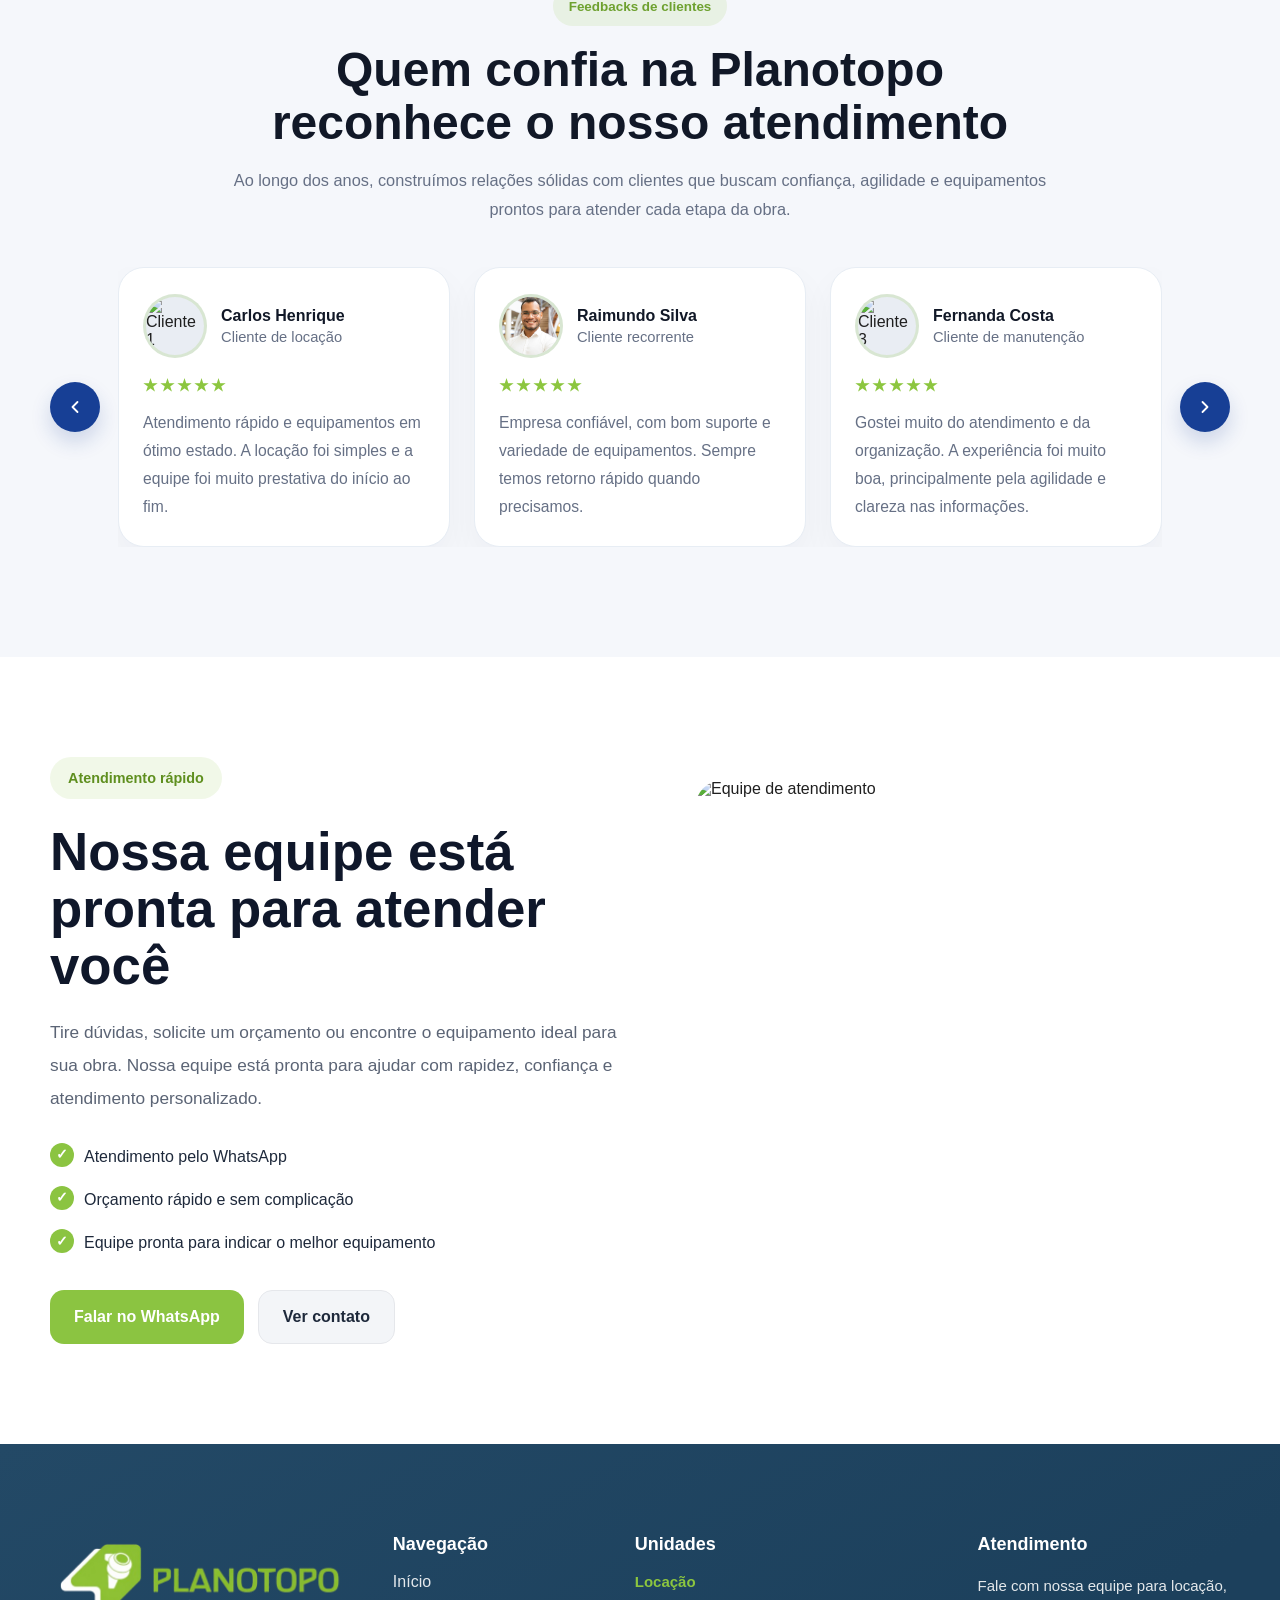
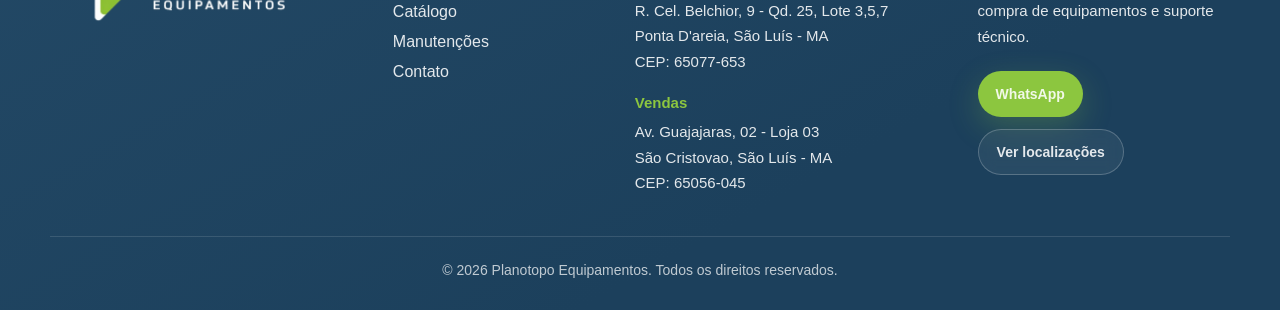
==== commit 429ee5ed: "Adicionado bloco de numeros de clientes e equipamentos." ====
--- a/index.html
+++ b/index.html
@@ -485,6 +485,28 @@
         </div>
     </section>
 
+    <!--INDICADORES DE CLIENTES-->
+    <section class="stats-band-section">
+        <div class="container">
+            <div class="stats-band">
+                <div class="stats-band-item">
+                    <strong class="counter" data-target="850">0</strong>
+                    <span>Clientes atendidos</span>
+                </div>
+
+                <div class="stats-band-item">
+                    <strong class="counter" data-target="120">0</strong>
+                    <span>Equipamentos disponíveis</span>
+                </div>
+
+                <div class="stats-band-item">
+                    <strong class="counter" data-target="17">0</strong>
+                    <span>Anos de mercado</span>
+                </div>
+            </div>
+        </div>
+    </section>
+
     <!--COMO FUNCIONA PARA ALUGAR NO SISTEMA-->
     <section class="how-section" id="como-funciona">
         <div class="container">
@@ -678,26 +700,47 @@
     -->
 
     <!--MARCAS DE FERRAMENTAS-->
-    <section class="brands-carousel-section">
+    <section class="brands-premium-section" id="marcas">
         <div class="container">
-            <div class="brands-carousel">
-                <div class="brands-track">
-                    <div class="brand-logo"><img src="./assets/icon/makita-logo.png" alt="Makita"></div>
-                    <div class="brand-logo"><img src="./assets/icon/buffalo-logo.png" alt="Buffalo"></div>
-                    <div class="brand-logo"><img src="./assets/icon/Menegotti-logo.png" alt="Menegotti"></div>
-                    <div class="brand-logo"><img src="./assets/icon/bosch-logo.png" alt="Bosch"></div>
-                    <div class="brand-logo"><img src="./assets/icon/csm.png" alt="CSM"></div>
-
-                    <!-- repetição para loop infinito -->
-                    <div class="brand-logo"><img src="./assets/icon/makita-logo.png" alt="Makita"></div>
-                    <div class="brand-logo"><img src="./assets/icon/buffalo-logo.png" alt="Buffalo"></div>
-                    <div class="brand-logo"><img src="./assets/icon/Menegotti-logo.png" alt="Menegotti"></div>
-                    <div class="brand-logo"><img src="./assets/icon/bosch-logo.png" alt="Bosch"></div>
-                    <div class="brand-logo"><img src="./assets/icon/csm.png" alt="CSM"></div>
-                </div>
-            </div>
-        </div>
-    </section>
+            <div class="brands-premium-header">
+                <span class="brands-premium-label">Marcas reconhecidas</span>
+                <h2>Trabalhamos com marcas que reforçam confiança, desempenho e credibilidade</h2>
+                <p>
+                    Atuamos com equipamentos e serviços ligados a fabricantes reconhecidos no mercado,
+                    reforçando mais segurança e suporte técnico para nossos clientes.
+                </p>
+            </div>
+
+            <div class="brands-premium-panel">
+                <div class="brands-premium-grid">
+                    <div class="brands-premium-item js-brand-item">
+                        <img src="./assets/icon/makita-logo.png" alt="Makita">
+                    </div>
+
+                    <div class="brands-premium-item js-brand-item">
+                        <img src="./assets/icon/buffalo-logo.png" alt="Buffalo">
+                    </div>
+
+                    <div class="brands-premium-item js-brand-item">
+                        <img src="./assets/icon/Menegotti-logo.png" alt="Menegotti">
+                    </div>
+
+                    <div class="brands-premium-item js-brand-item">
+                        <img src="./assets/icon/bosch-logo.png" alt="Bosch">
+                    </div>
+
+                    <div class="brands-premium-item js-brand-item">
+                        <img src="./assets/icon/csm-logo.webp" alt="CSM">
+                    </div>
+
+                    <div class="brands-premium-item js-brand-item">
+                        <img src="./assets/icon/toyama-logo.png" alt="Toyama">
+                    </div>
+                </div>
+            </div>
+        </div>
+    </section>
+
 
     <!--SEÇÃO DE SERVIÇOS-->
     <section class="services-section reveal reveal-up delay-4" id="servicos">
@@ -790,86 +833,8 @@
     </section>
 
     <!--ESCOLHA A PLANOTOPO-->
-    <section class="why-planotopo-section">
-        <div class="container">
-            <div class="why-planotopo-layout">
-                <div class="why-planotopo-content reveal reveal-right">
-                    <span class="why-planotopo-badge">Por que escolher a Planotopo</span>
-
-                    <h2>Mais confiança, agilidade e suporte para a sua obra</h2>
-
-                    <p class="why-planotopo-description">
-                        Há 16 anos atuando no segmento da construção civil, a Planotopo une variedade
-                        de equipamentos, manutenção especializada e atendimento rápido para entregar
-                        mais praticidade e segurança em cada locação.
-                    </p>
-
-                    <div class="why-planotopo-highlights">
-                        <div class="why-highlight-inline">
-                            <strong>Experiência no mercado</strong>
-                            <span>História construída com confiança.</span>
-                        </div>
-
-                        <div class="why-highlight-inline">
-                            <strong>Marcas autorizadas</strong>
-                            <span>Mais segurança com assistência especializada.</span>
-                        </div>
-                    </div>
-                </div>
-
-                <div class="why-planotopo-timeline reveal reveal-down">
-                    <div class="timeline-track"></div>
-
-                    <article class="timeline-row">
-                        <div class="timeline-dot"></div>
-                        <div class="timeline-content">
-                            <h3>Equipamentos revisados</h3>
-                            <p>
-                                Todos os equipamentos passam por inspeção e manutenção antes da locação,
-                                garantindo mais segurança, desempenho e confiança na obra.
-                            </p>
-                        </div>
-                    </article>
-
-                    <article class="timeline-row">
-                        <div class="timeline-dot"></div>
-                        <div class="timeline-content">
-                            <h3>Atendimento rápido</h3>
-                            <p>
-                                Processo simples e direto pelo catálogo e WhatsApp, sem burocracia e com
-                                retorno rápido para o seu orçamento.
-                            </p>
-                        </div>
-                    </article>
-
-                    <article class="timeline-row">
-                        <div class="timeline-dot"></div>
-                        <div class="timeline-content">
-                            <h3>Variedade para a obra inteira</h3>
-                            <p>
-                                Andaimes, betoneiras, marteletes, geradores, containers e diversos outros
-                                equipamentos para diferentes etapas da construção civil.
-                            </p>
-                        </div>
-                    </article>
-
-                    <article class="timeline-row">
-                        <div class="timeline-dot"></div>
-                        <div class="timeline-content">
-                            <h3>Manutenção autorizada</h3>
-                            <p>
-                                Trabalhamos com marcas reconhecidas no mercado, oferecendo mais segurança,
-                                durabilidade e suporte técnico aos equipamentos.
-                            </p>
-                        </div>
-                    </article>
-                </div>
-            </div>
-        </div>
-    </section>
-
+  
     <!--SECTION PERGUNTAS FREQUENTES-->
-
     <section class="faq-section reveal reveal-up" id="duvidas">
         <div class="container">
             <div class="faq-header">
@@ -884,67 +849,69 @@
             <div class="faq-list">
                 <article class="faq-item active">
                     <button class="faq-question" type="button">
-                        <span>Como faço para solicitar um orçamento?</span>
+                        <span>Como faço para solicitar a locação de um equipamento?</span>
                         <span class="faq-icon">+</span>
                     </button>
                     <div class="faq-answer">
                         <p>
-                            Você pode acessar o catálogo, selecionar os equipamentos desejados e
-                            finalizar seu pedido pelo WhatsApp. Nossa equipe retorna com atendimento
-                            rápido e orçamento personalizado.
+                            Você pode acessar o catálogo, escolher os equipamentos desejados e entrar
+                            em contato com nossa equipe pelo WhatsApp. A partir disso, verificamos a
+                            disponibilidade e enviamos as orientações para a locação de forma rápida e prática.
                         </p>
                     </div>
                 </article>
 
                 <article class="faq-item">
                     <button class="faq-question" type="button">
-                        <span>Os equipamentos são revisados antes da locação?</span>
+                        <span>Os equipamentos passam por revisão antes de serem entregues?</span>
                         <span class="faq-icon">+</span>
                     </button>
                     <div class="faq-answer">
                         <p>
-                            Sim. Trabalhamos com equipamentos revisados e preparados para uso,
-                            garantindo mais segurança, desempenho e confiabilidade na obra.
+                            Sim. Trabalhamos com equipamentos revisados e preparados para uso, buscando
+                            oferecer mais segurança, desempenho e confiabilidade para a rotina da sua obra.
                         </p>
                     </div>
                 </article>
 
                 <article class="faq-item">
                     <button class="faq-question" type="button">
-                        <span>Vocês trabalham com entrega de equipamentos?</span>
+                        <span>Vocês realizam entrega e retirada dos equipamentos?</span>
                         <span class="faq-icon">+</span>
                     </button>
                     <div class="faq-answer">
                         <p>
-                            Sim. A disponibilidade de entrega pode variar conforme a localização
-                            e o tipo de equipamento solicitado. Esse detalhe pode ser alinhado no atendimento.
+                            Sim. A entrega e a retirada podem ser alinhadas de acordo com a localização,
+                            o tipo de equipamento e a necessidade do cliente. Nossa equipe informa as
+                            condições disponíveis no momento do atendimento.
                         </p>
                     </div>
                 </article>
 
                 <article class="faq-item">
                     <button class="faq-question" type="button">
-                        <span>É possível solicitar manutenção de equipamentos?</span>
+                        <span>Também trabalham com manutenção autorizada?</span>
                         <span class="faq-icon">+</span>
                     </button>
                     <div class="faq-answer">
                         <p>
-                            Sim. Também atuamos com manutenção e assistência técnica, inclusive com
-                            marcas autorizadas, oferecendo mais suporte e segurança aos clientes.
+                            Sim. Além da locação e venda, também atuamos com manutenção e assistência
+                            técnica autorizada, oferecendo mais suporte e segurança para equipamentos de
+                            marcas reconhecidas no mercado.
                         </p>
                     </div>
                 </article>
 
                 <article class="faq-item">
                     <button class="faq-question" type="button">
-                        <span>Quais tipos de equipamentos estão disponíveis?</span>
+                        <span>Quais tipos de equipamentos posso encontrar na Planotopo?</span>
                         <span class="faq-icon">+</span>
                     </button>
                     <div class="faq-answer">
                         <p>
-                            Trabalhamos com andaimes, betoneiras, marteletes, geradores, compactadores,
-                            containers, escoras, equipamentos para acabamento e diversas outras soluções
-                            para construção civil.
+                            Trabalhamos com uma linha variada de equipamentos para construção civil,
+                            como andaimes, betoneiras, marteletes, geradores, compactadores, containers,
+                            escoras e outras soluções voltadas para diferentes etapas da obra.
                         </p>
                     </div>
                 </article>
@@ -1176,6 +1143,7 @@
         </svg>
     </a>
 
+    <!--IMPORTAÇÇAO DE SCRIPTS-->
     <script src="script.js"></script>
     <script src="categoria.js"></script>
     <script src="header.js"></script>
@@ -1183,6 +1151,13 @@
     <script src="faq.js"></script>
     <script src="hero.js"></script>
     <script src="arrows.js"></script>
+    <script src="indicadores.js"></script>
+
+
+    <!--IMPORTAÇÃO LINKS GSAP-->
+    <script src="https://cdn.jsdelivr.net/npm/gsap@3.12.5/dist/gsap.min.js"></script>
+    <script src="https://cdn.jsdelivr.net/npm/gsap@3.12.5/dist/ScrollTrigger.min.js"></script>
+
 
     <!--ANIMAÇÃO POR CLASSE-->
     <script>
@@ -1204,6 +1179,34 @@
                 observer.observe(element);
             });
         });
+
+        //======================================
+        //EFEITO GSAP
+        //======================================
+
+        //Gsap das marcas de equipamentos
+        document.addEventListener("DOMContentLoaded", () => {
+            const brandItems = document.querySelectorAll(".js-brand-item");
+
+            brandItems.forEach((item) => {
+                item.addEventListener("mouseenter", () => {
+                    gsap.to(item, {
+                        y: -6,
+                        duration: 0.25,
+                        ease: "power2.out"
+                    });
+                });
+
+                item.addEventListener("mouseleave", () => {
+                    gsap.to(item, {
+                        y: 0,
+                        duration: 0.25,
+                        ease: "power2.out"
+                    });
+                });
+            });
+        });
+
     </script>
 
 
--- a/style.css
+++ b/style.css
@@ -18,4 +18,5 @@
 @import url('styles/btn-flutuante-wap.css');
 @import url('styles/servico.css');
 @import url('styles/boasvindas.css');
-@import url('styles/feedback.css');+@import url('styles/feedback.css');
+@import url('styles/indicadores.css');
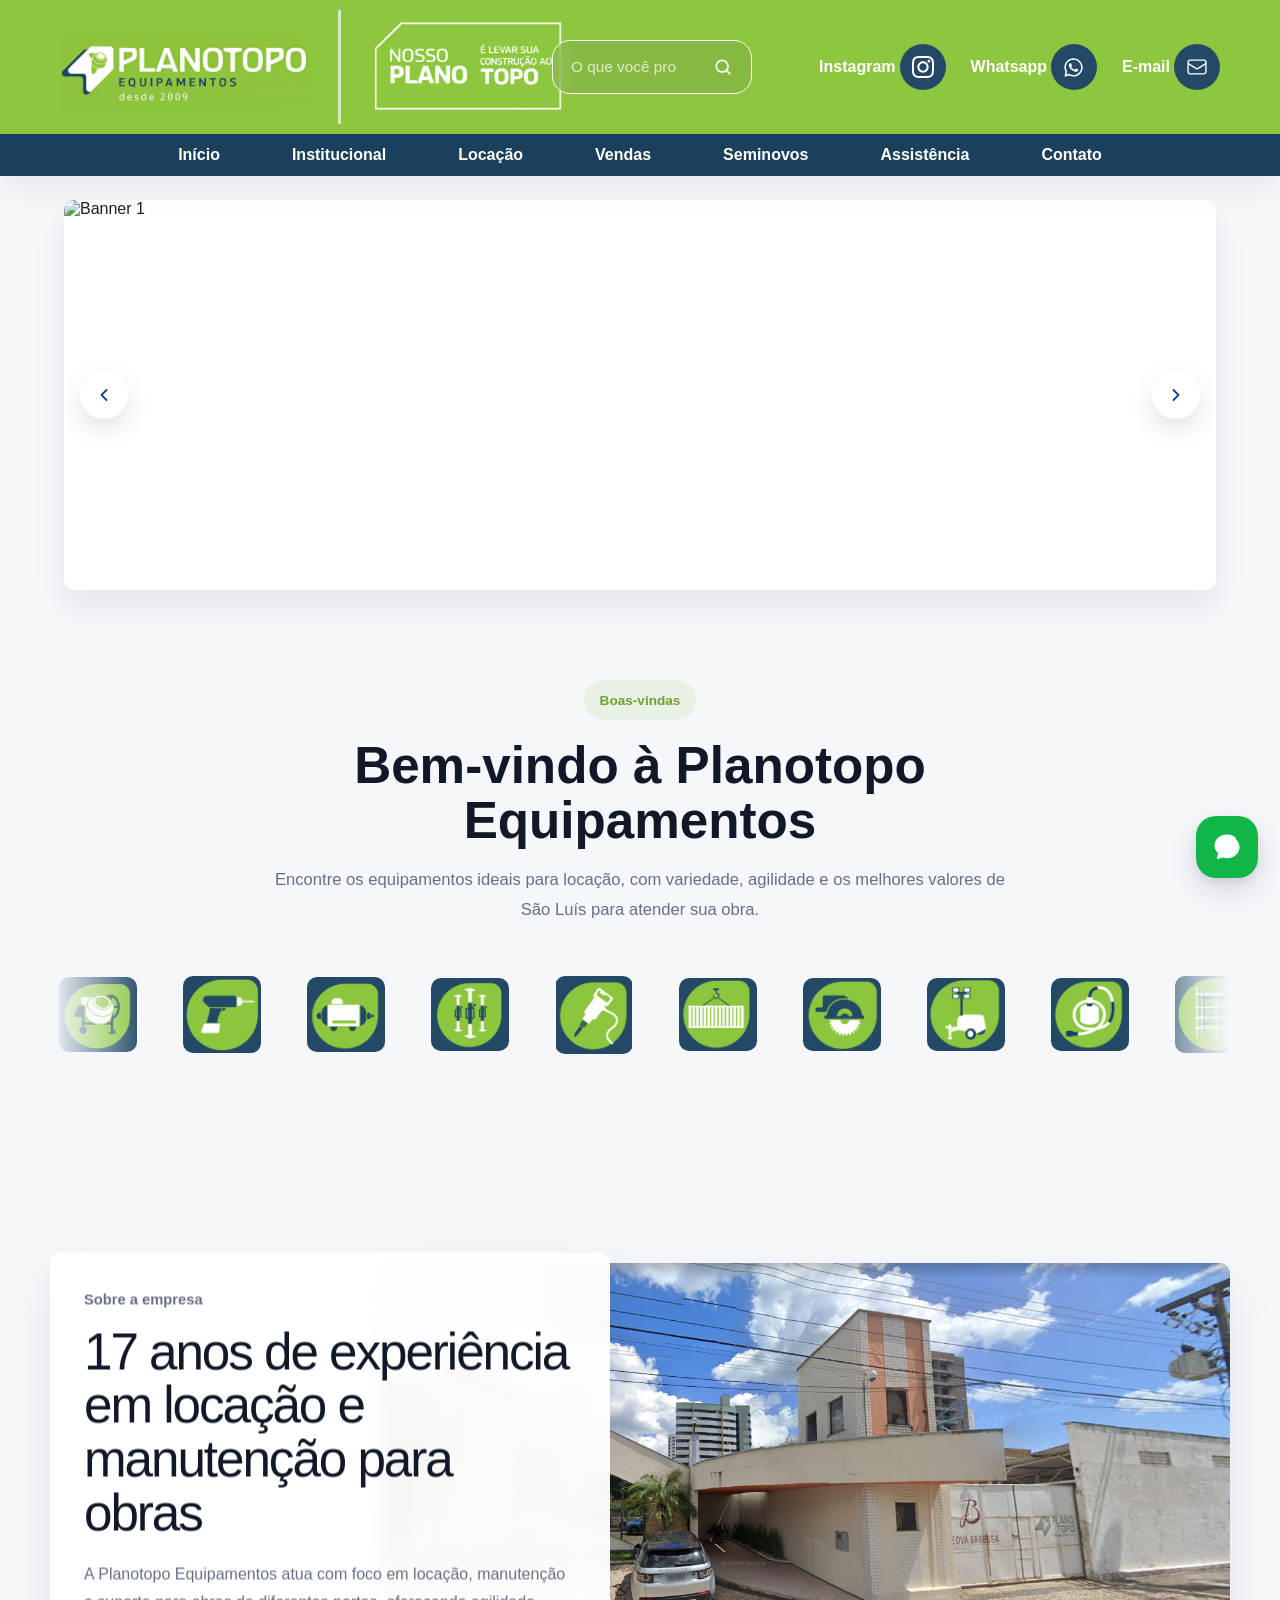
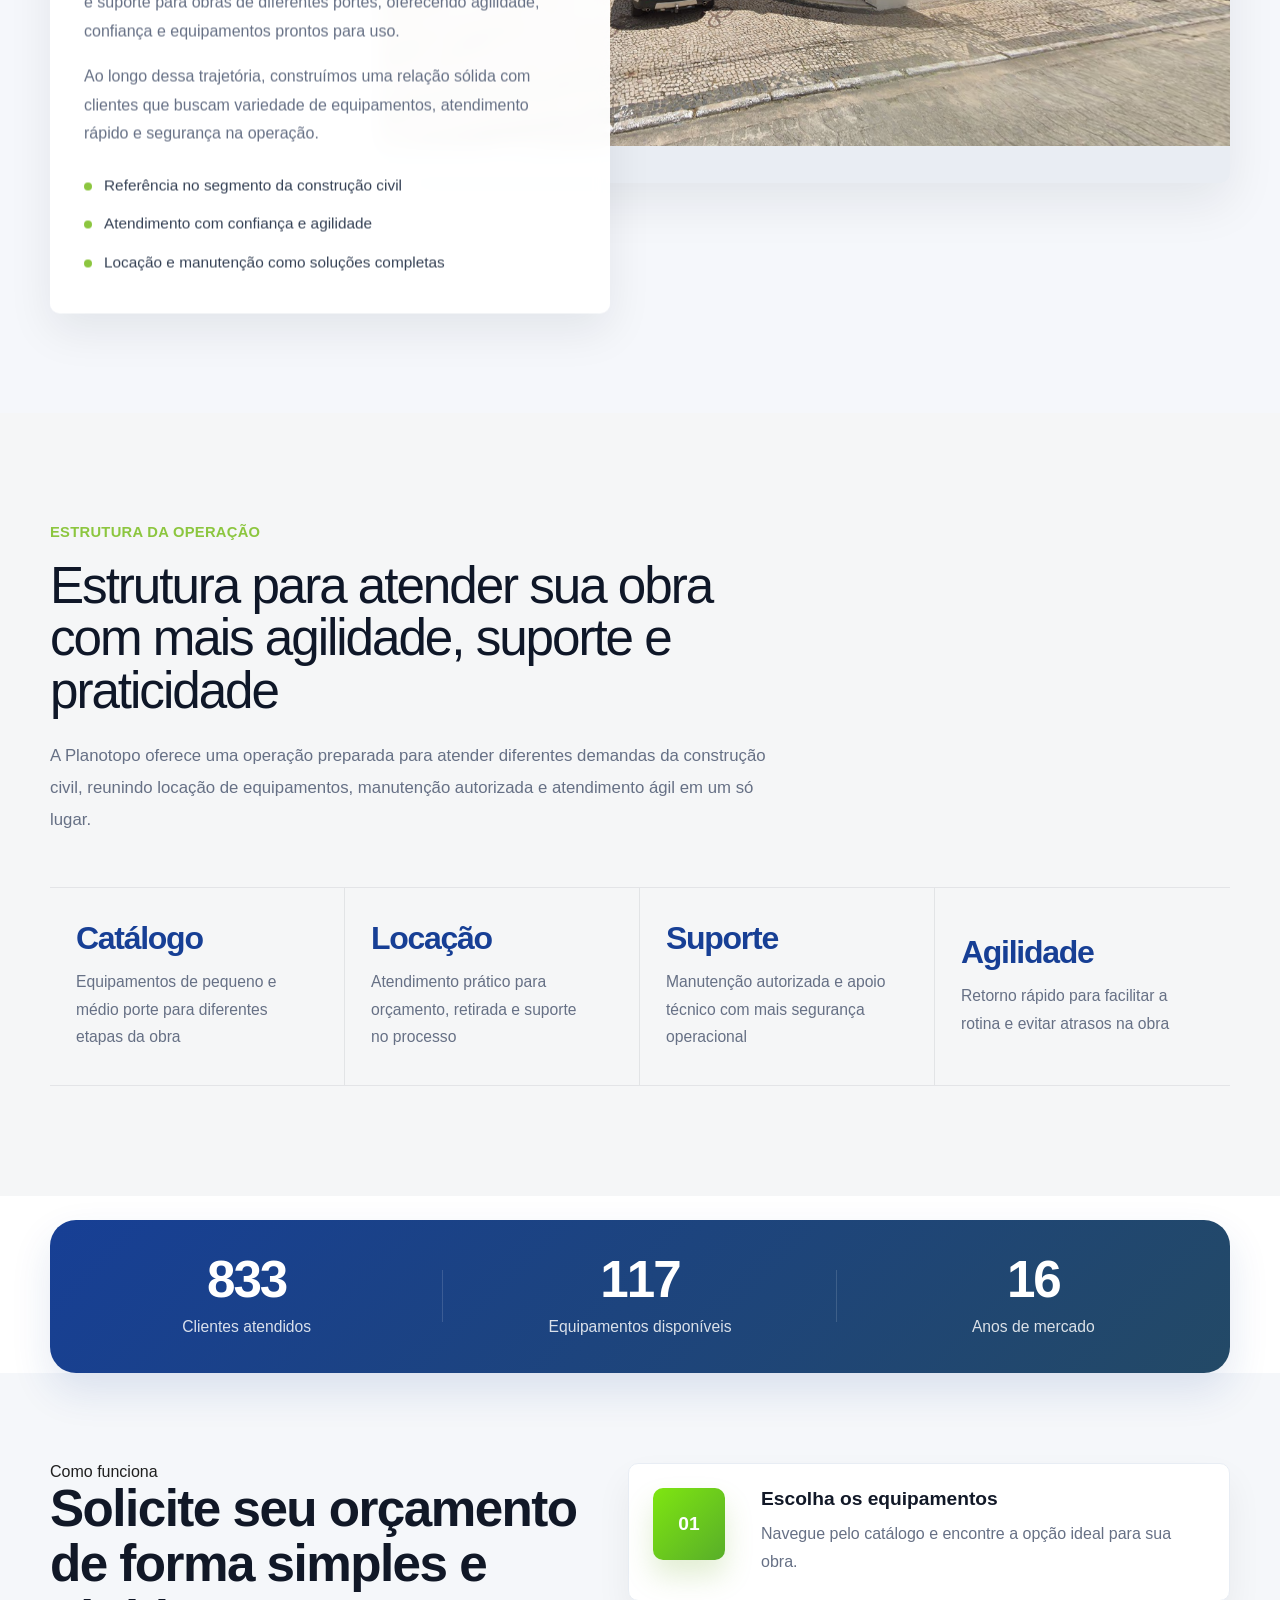
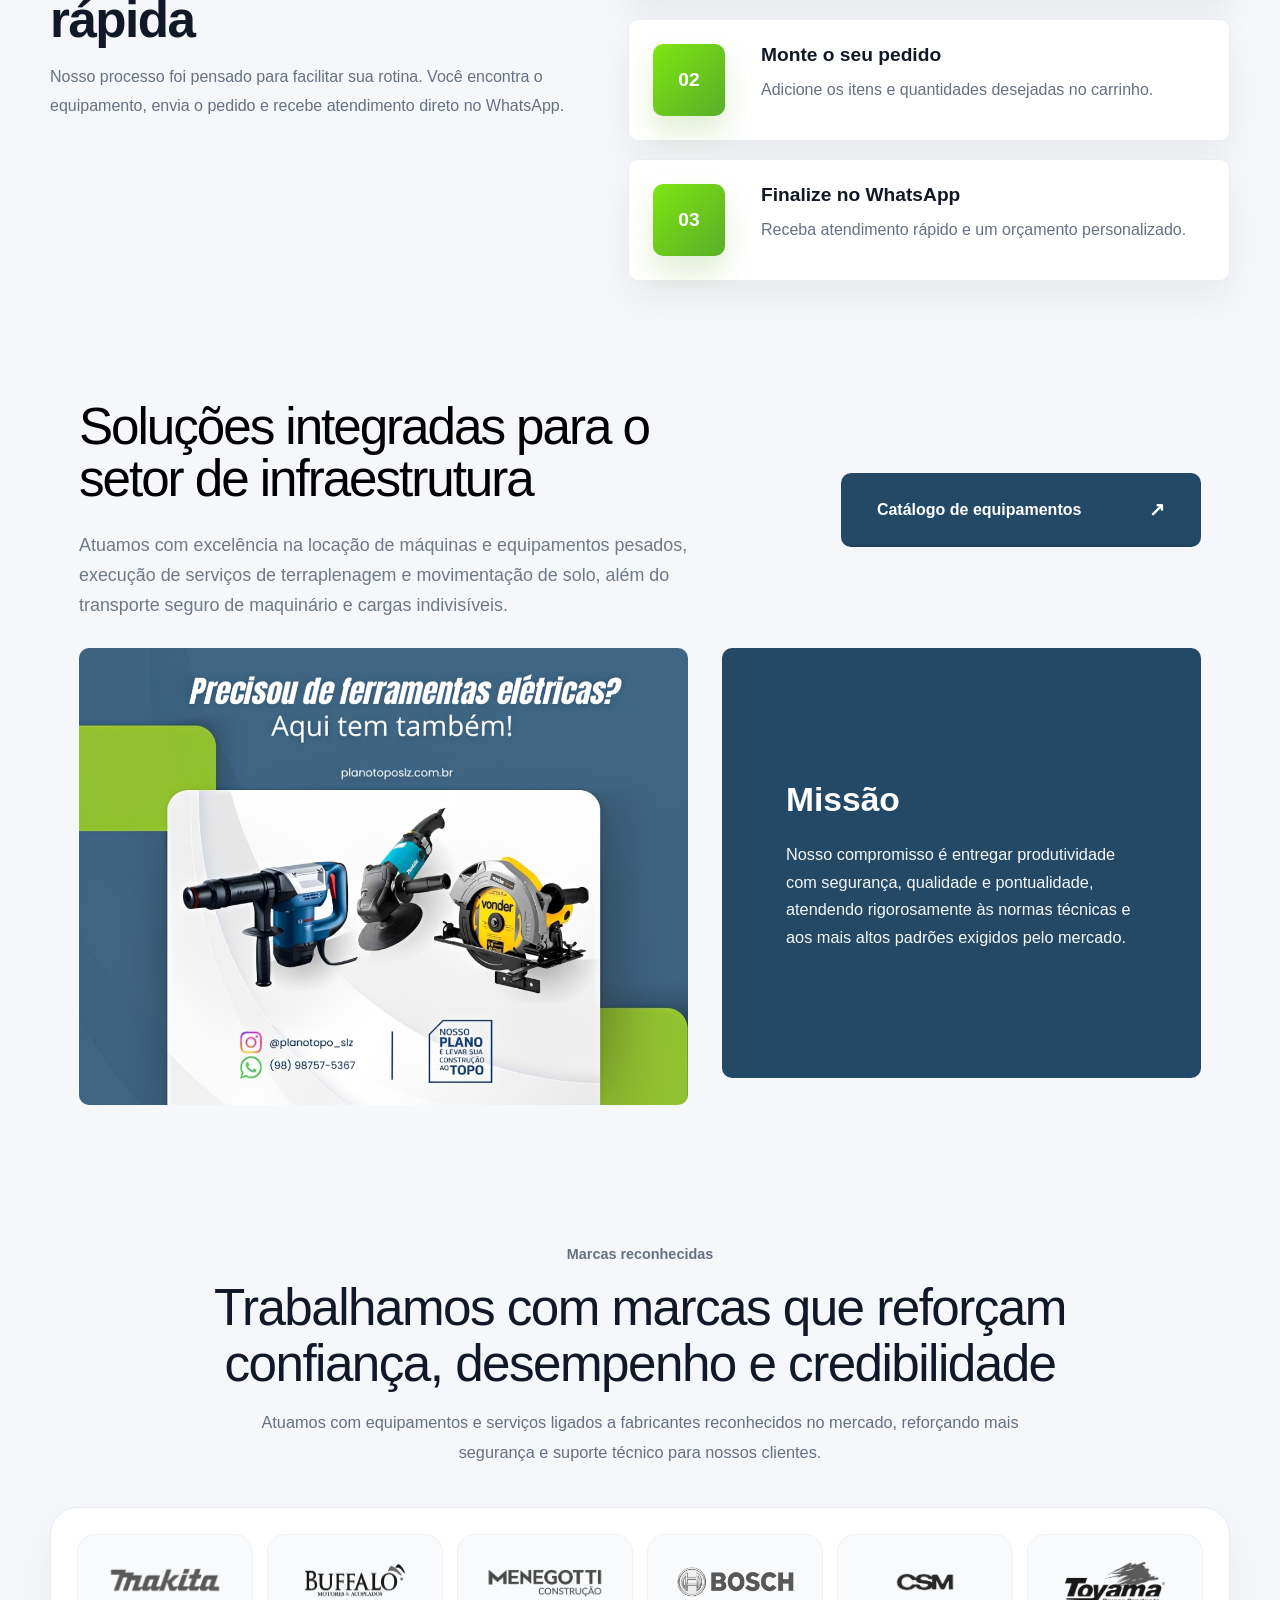
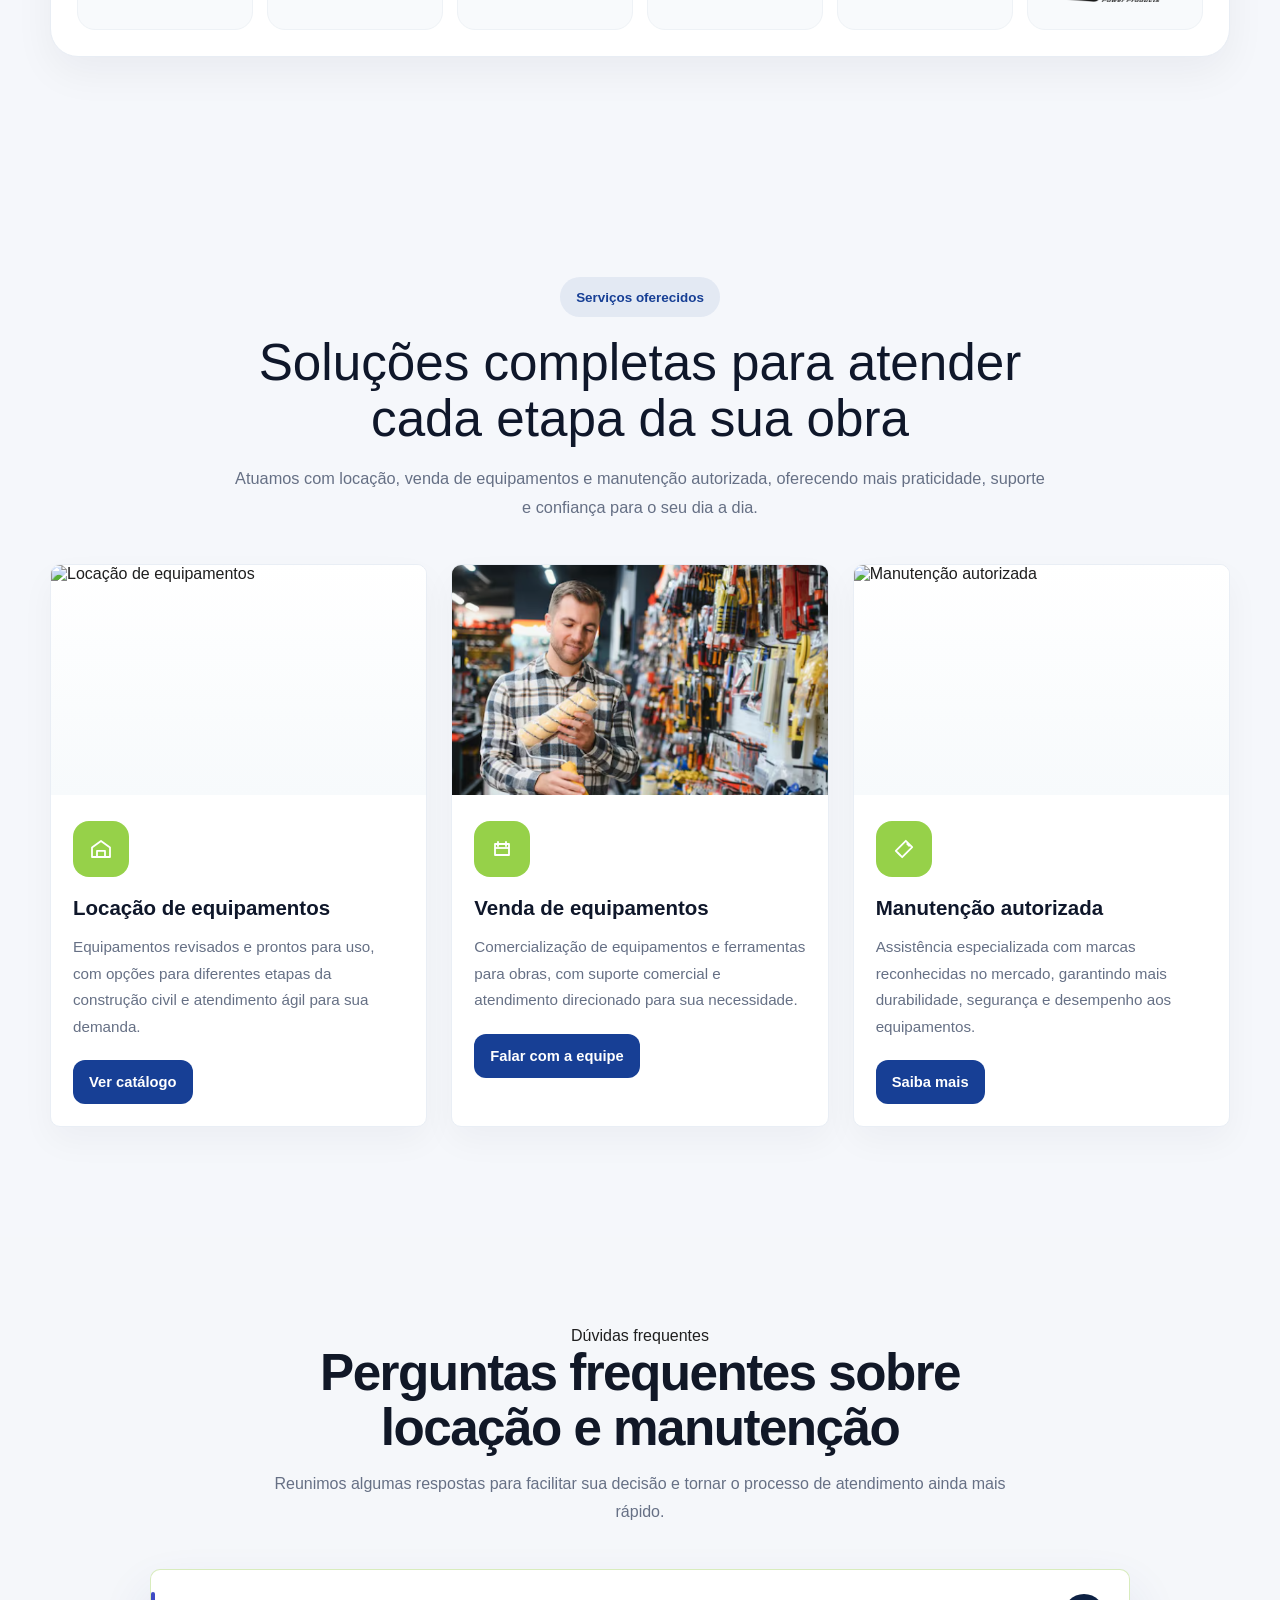
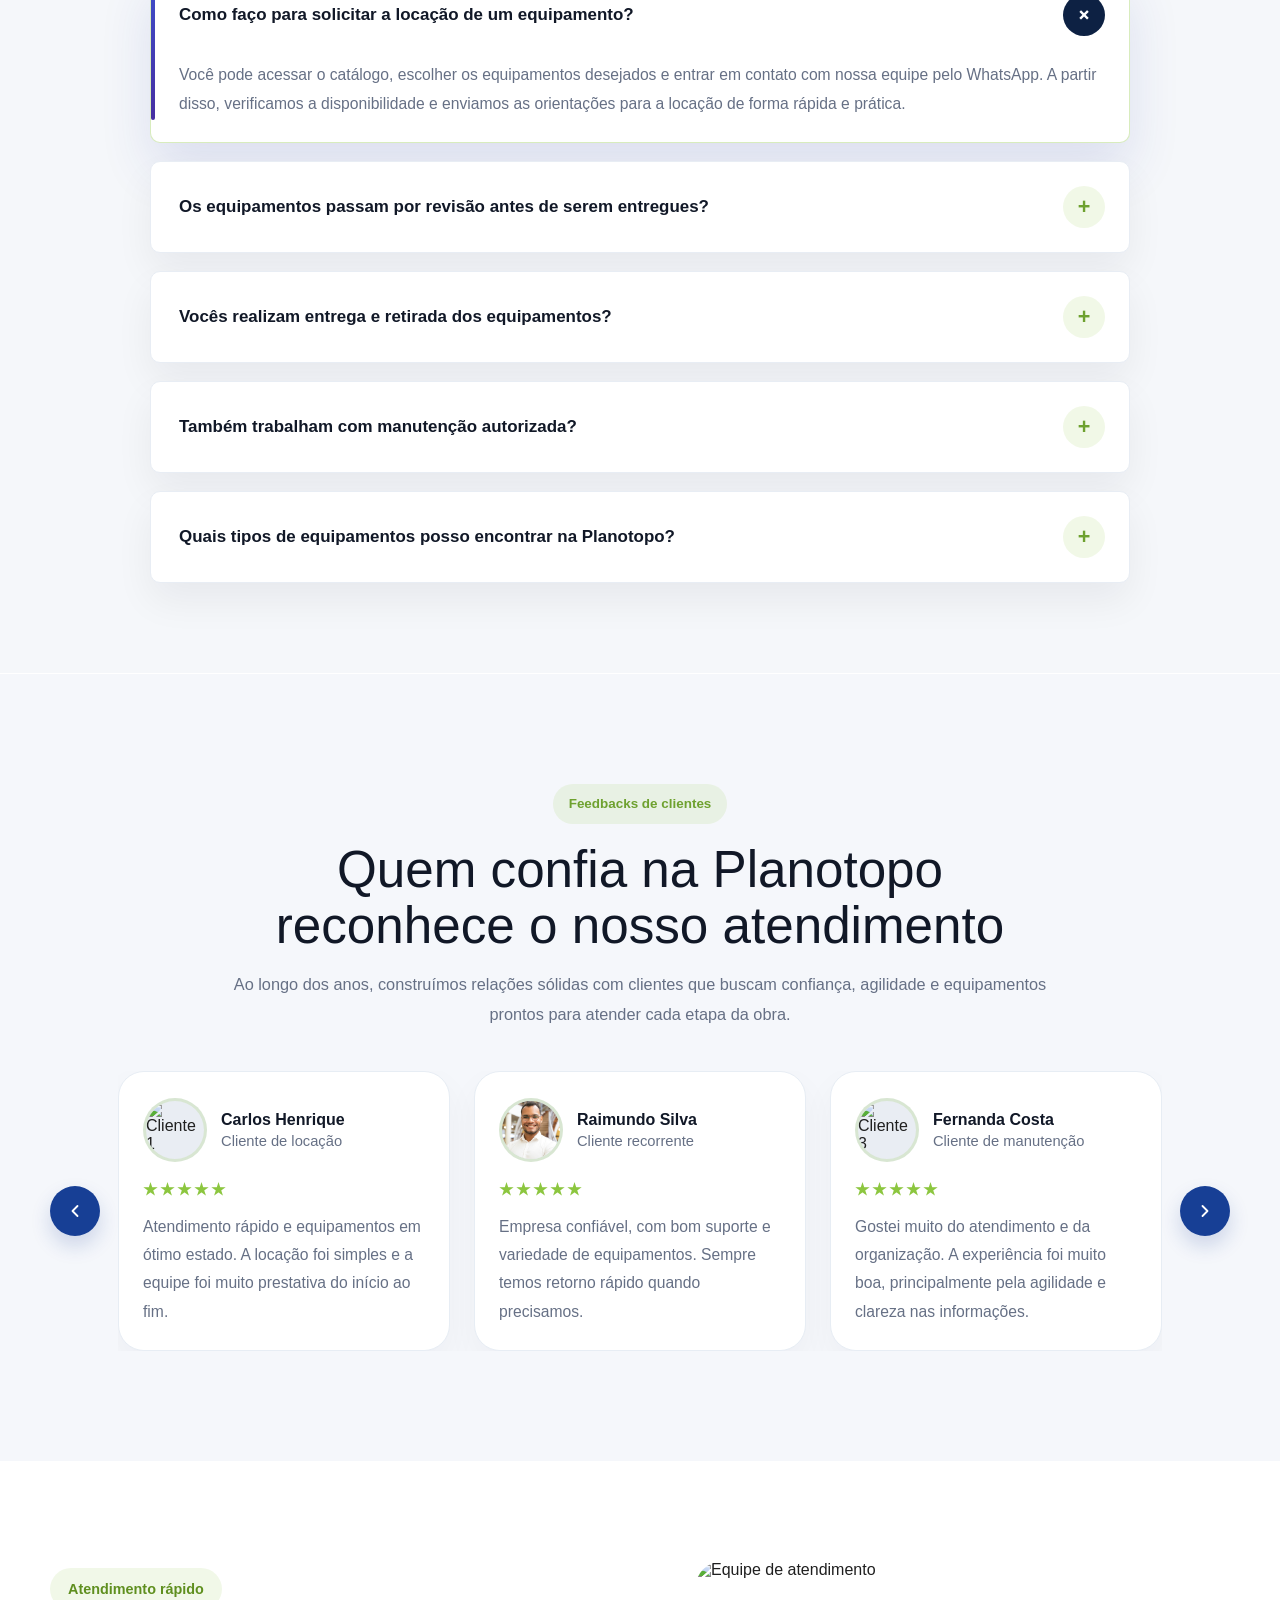
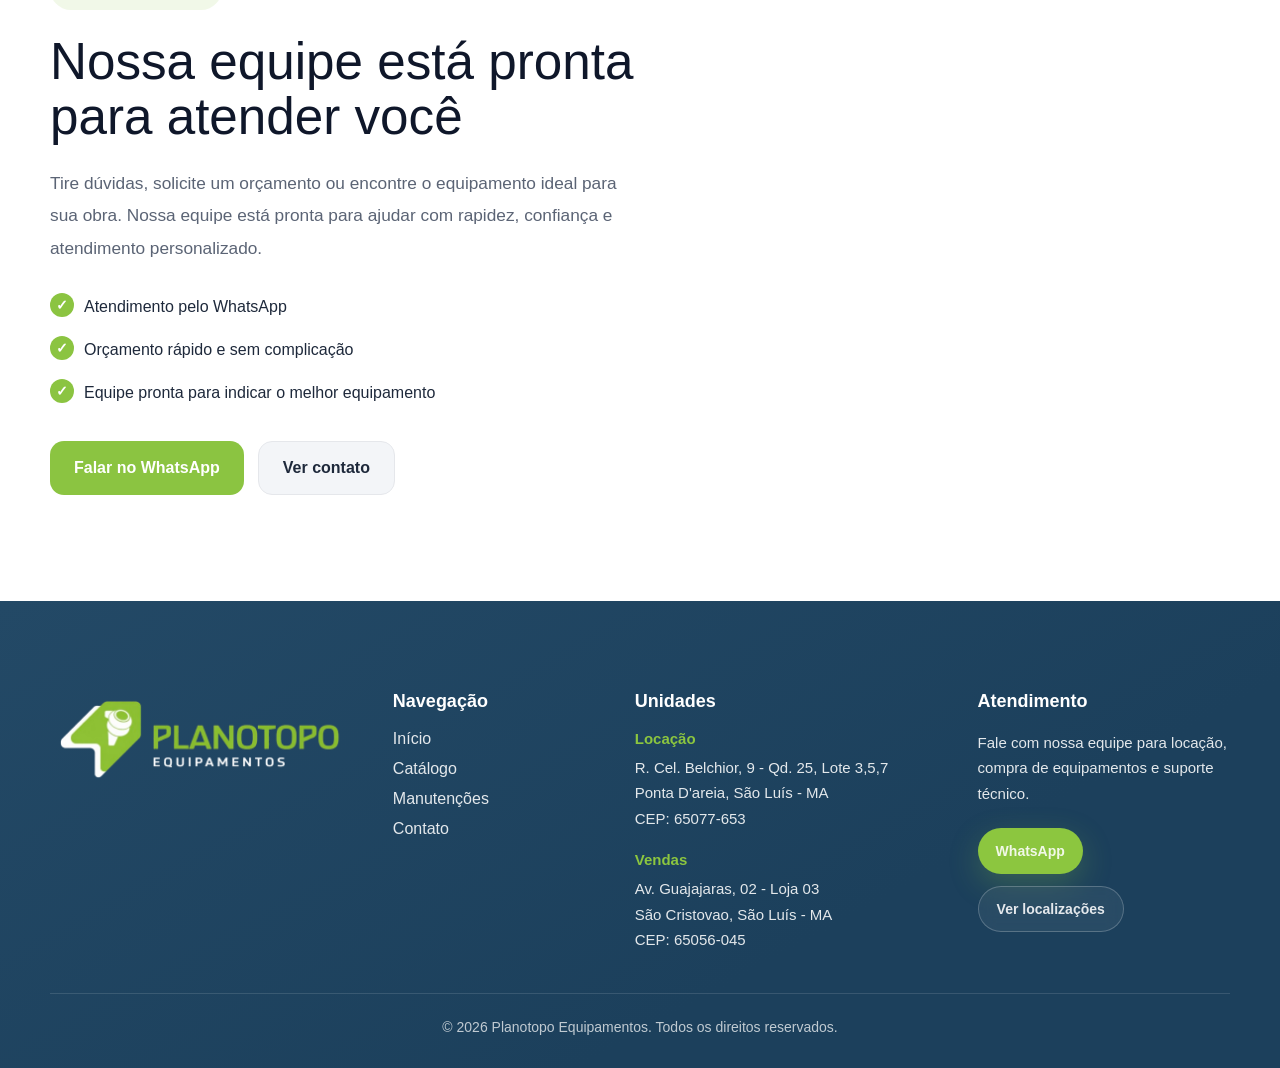
==== commit 29435198: "Adicinodo nova seção de resumo de operações" ====
--- a/index.html
+++ b/index.html
@@ -485,6 +485,47 @@
         </div>
     </section>
 
+    <!--ESTRUTURA OPERACIONAL, RESUMO-->
+    <section class="operation-minimal">
+        <div class="container operation-minimal__container">
+            <div class="operation-minimal__top">
+                <span class="operation-minimal__tag">Estrutura da operação</span>
+
+                <h2 class="operation-minimal__title">
+                    Estrutura para atender sua obra com mais agilidade, suporte e praticidade
+                </h2>
+
+                <p class="operation-minimal__description">
+                    A Planotopo oferece uma operação preparada para atender diferentes
+                    demandas da construção civil, reunindo locação de equipamentos,
+                    manutenção autorizada e atendimento ágil em um só lugar.
+                </p>
+            </div>
+
+            <div class="operation-minimal__grid">
+                <article class="operation-minimal__item">
+                    <strong>Catálogo</strong>
+                    <span>Equipamentos de pequeno e médio porte para diferentes etapas da obra</span>
+                </article>
+
+                <article class="operation-minimal__item">
+                    <strong>Locação</strong>
+                    <span>Atendimento prático para orçamento, retirada e suporte no processo</span>
+                </article>
+
+                <article class="operation-minimal__item">
+                    <strong>Suporte</strong>
+                    <span>Manutenção autorizada e apoio técnico com mais segurança operacional</span>
+                </article>
+
+                <article class="operation-minimal__item">
+                    <strong>Agilidade</strong>
+                    <span>Retorno rápido para facilitar a rotina e evitar atrasos na obra</span>
+                </article>
+            </div>
+        </div>
+    </section>
+
     <!--INDICADORES DE CLIENTES-->
     <section class="stats-band-section">
         <div class="container">
@@ -833,7 +874,7 @@
     </section>
 
     <!--ESCOLHA A PLANOTOPO-->
-  
+
     <!--SECTION PERGUNTAS FREQUENTES-->
     <section class="faq-section reveal reveal-up" id="duvidas">
         <div class="container">
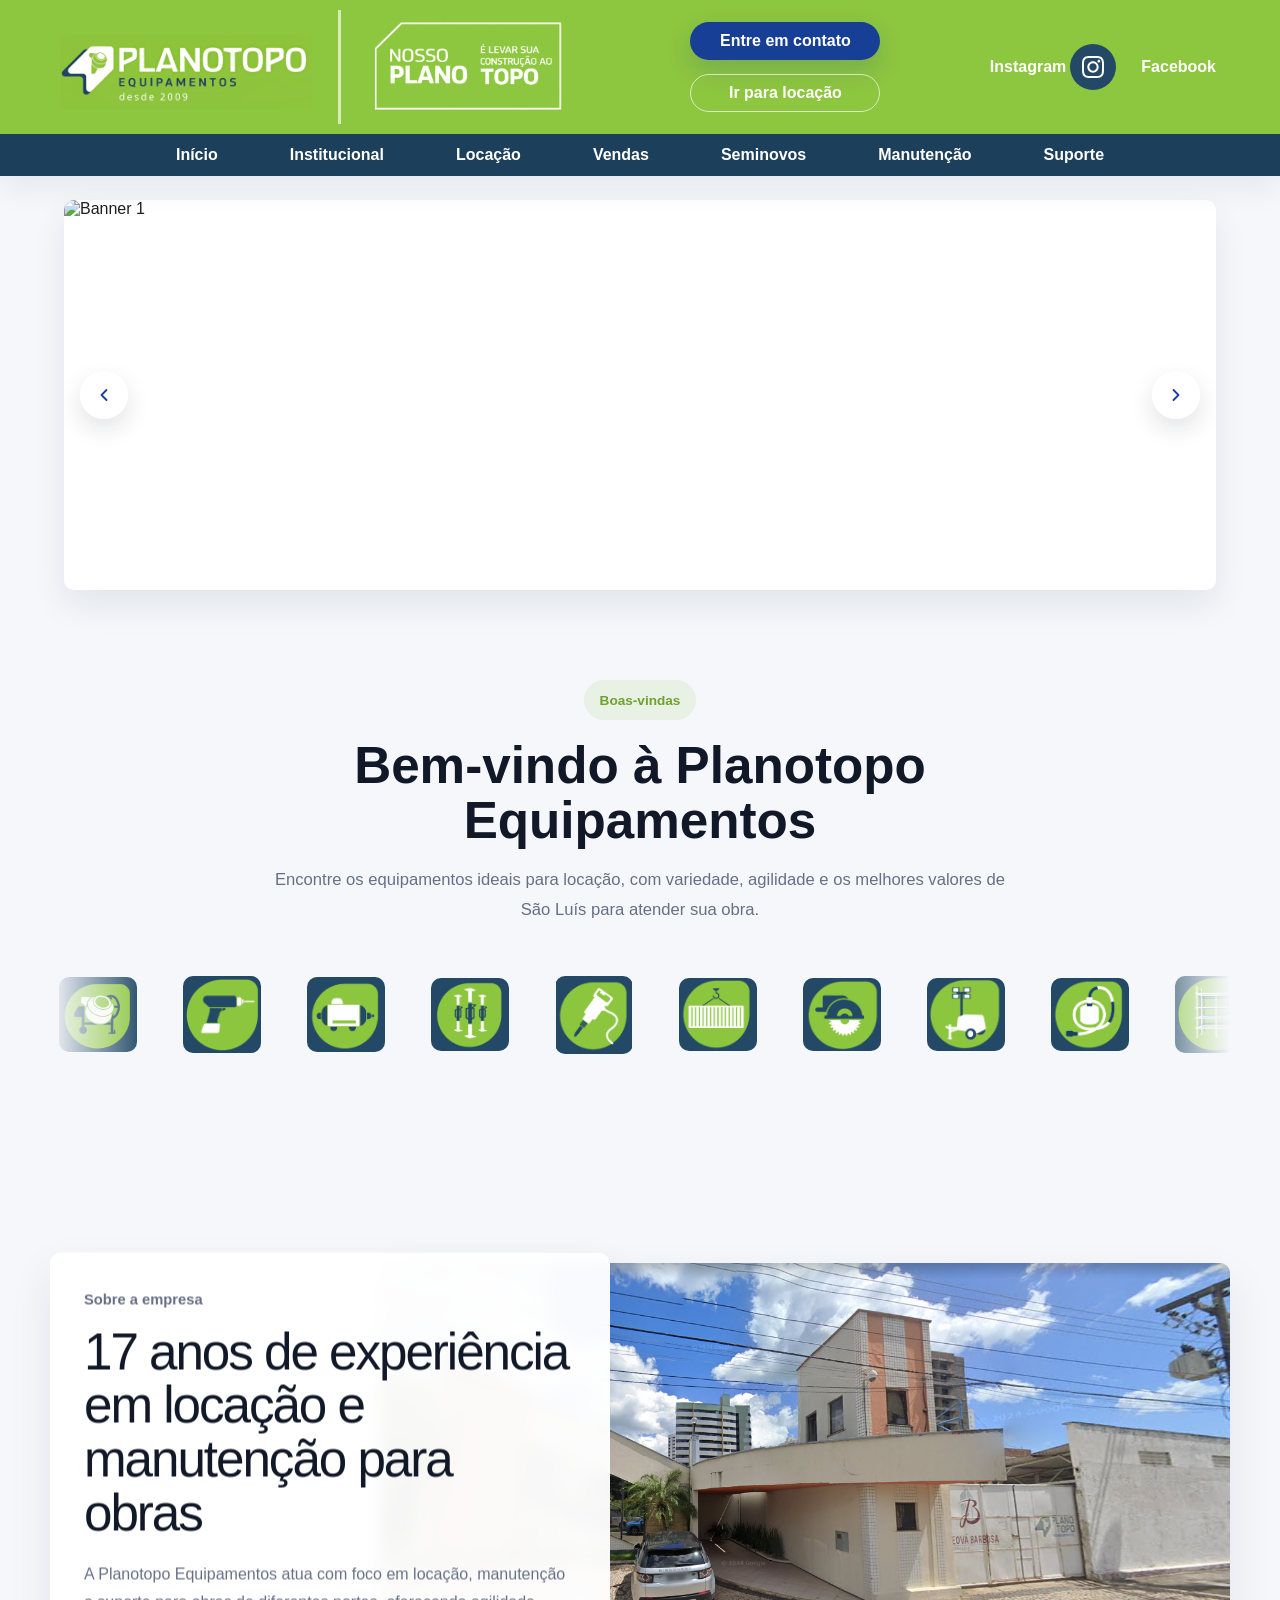
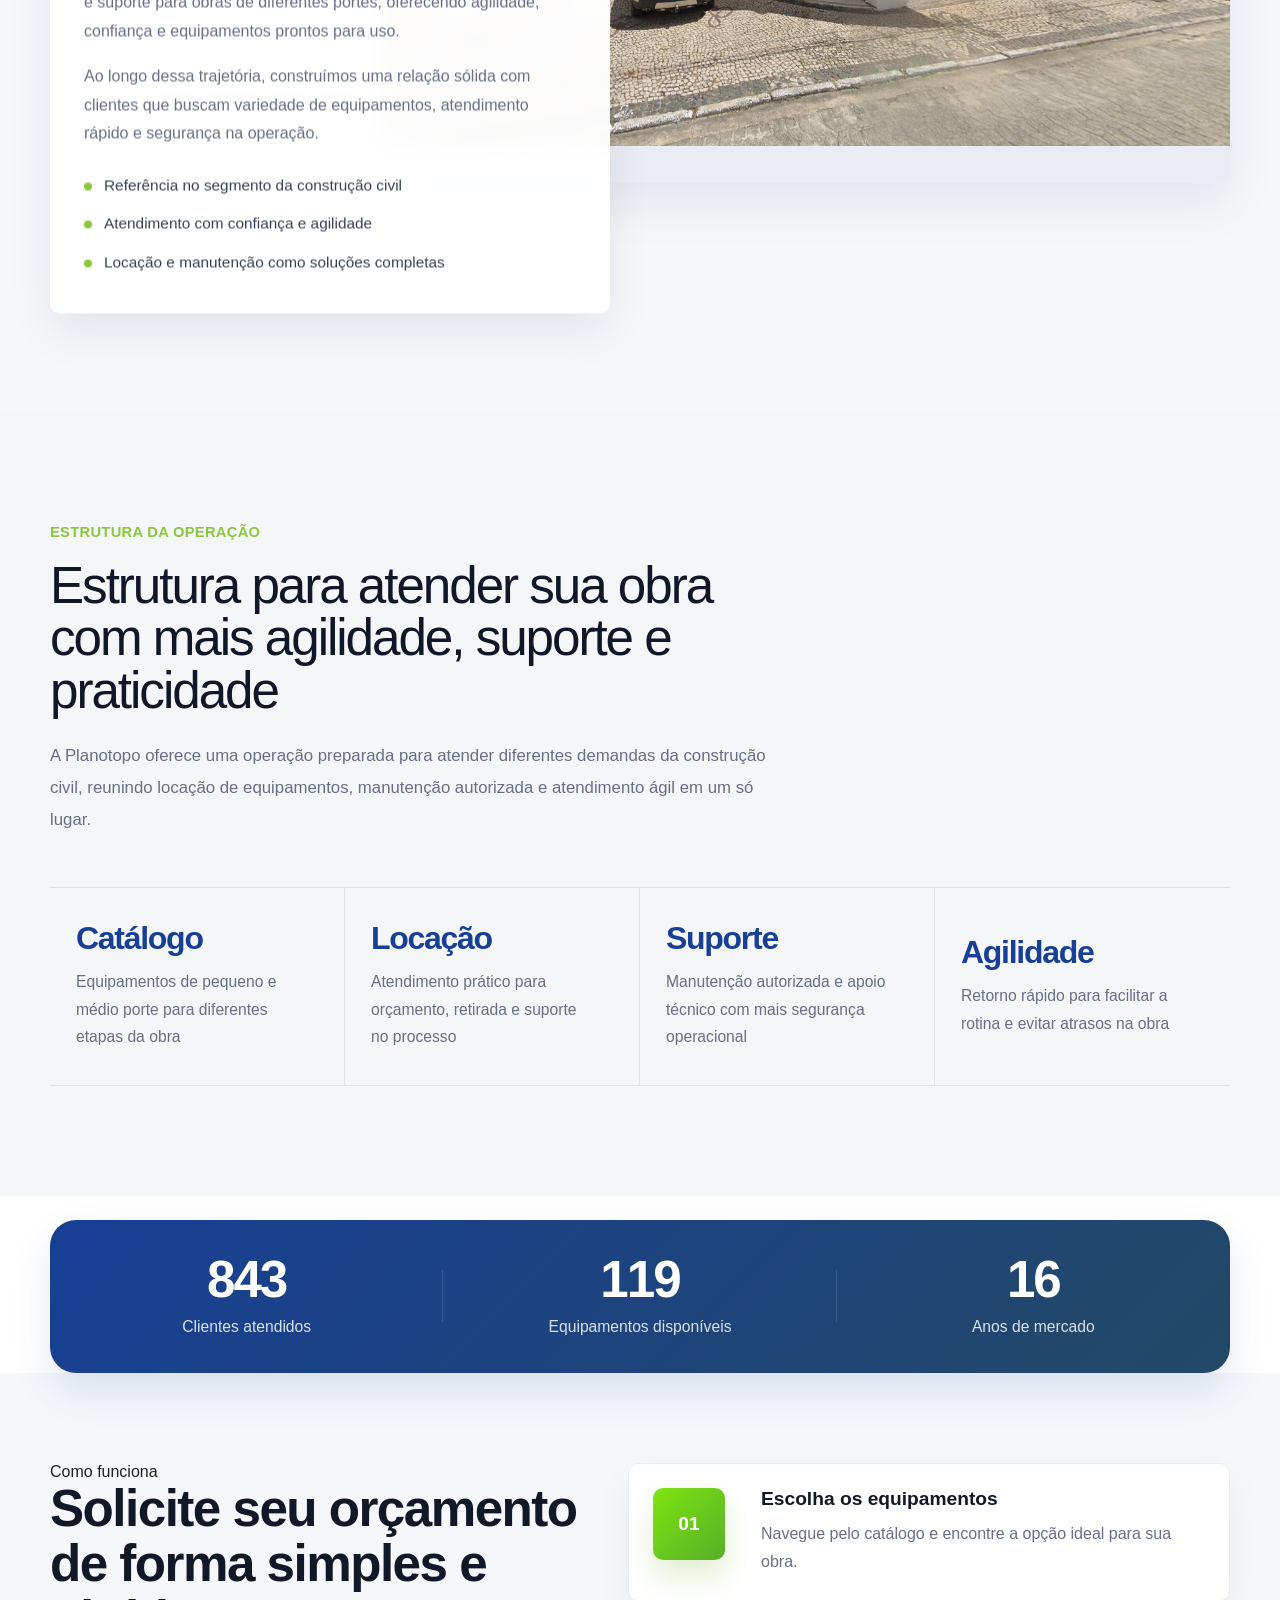
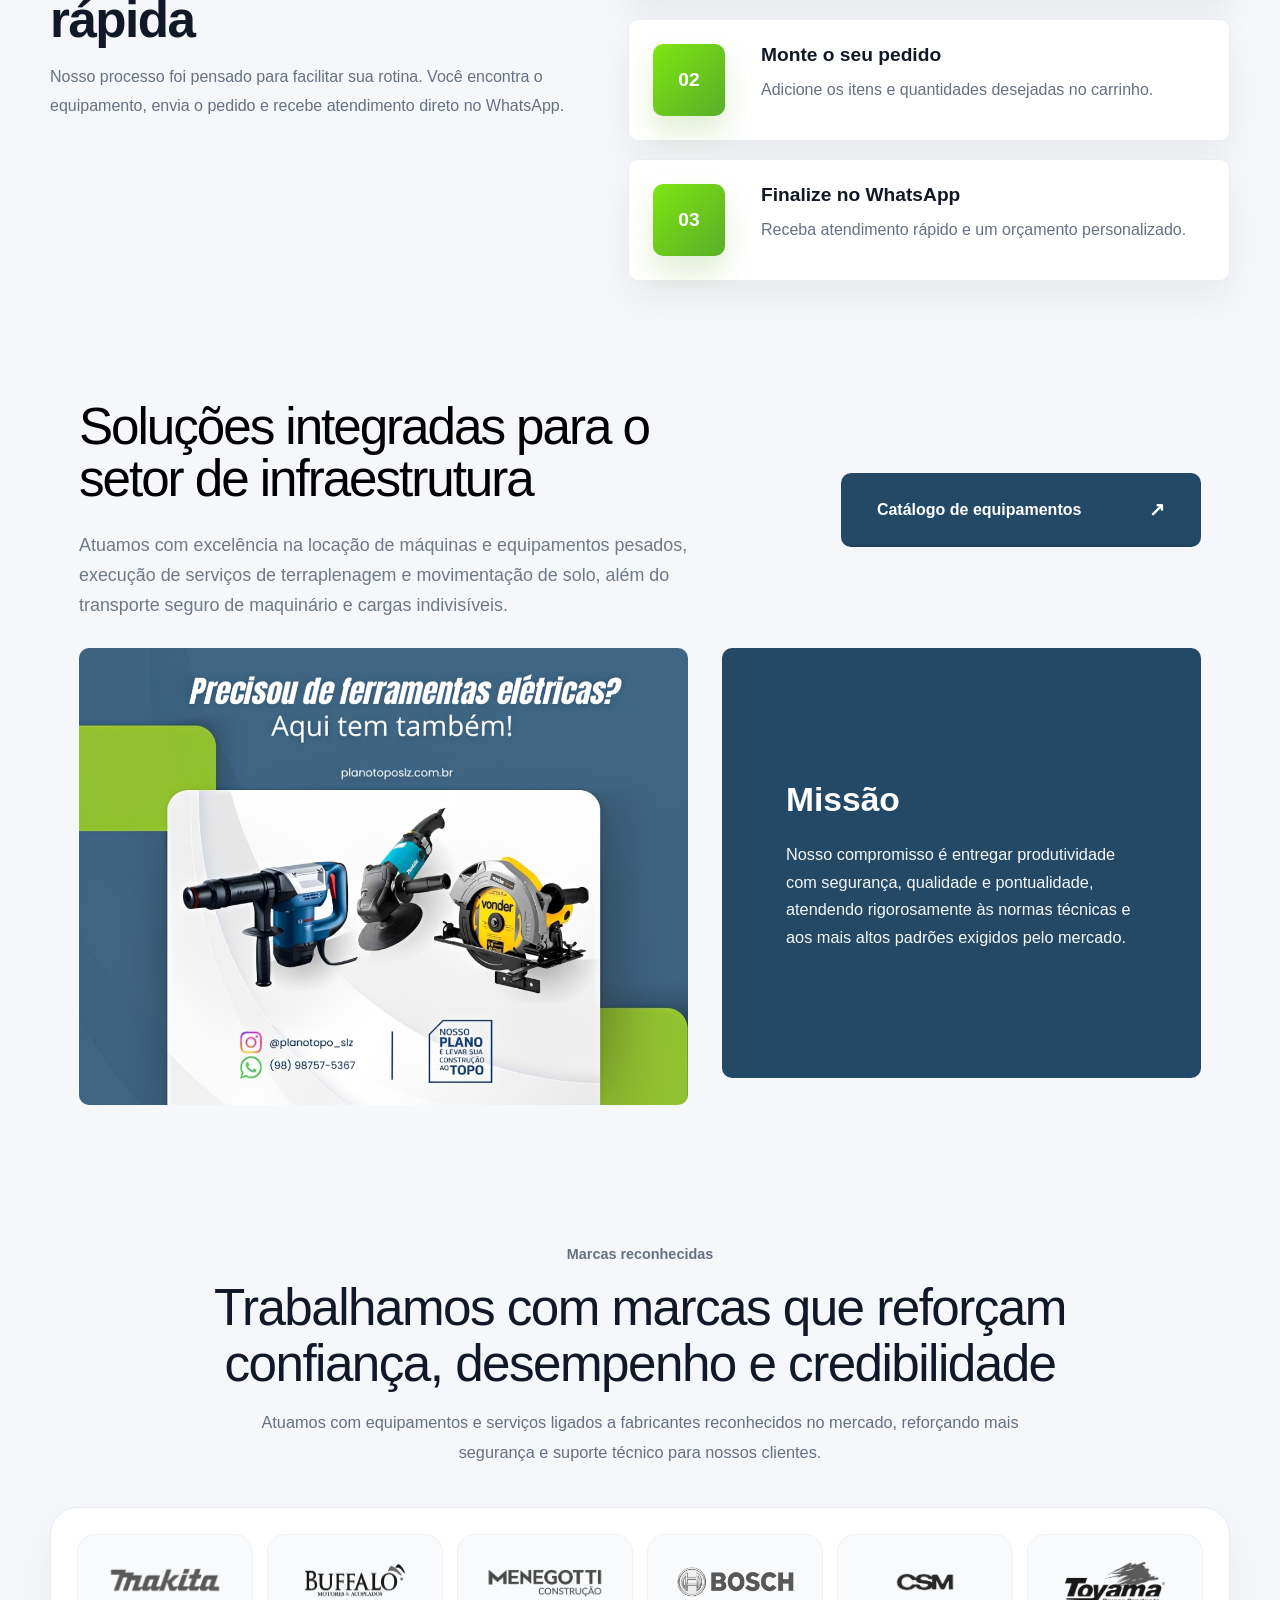
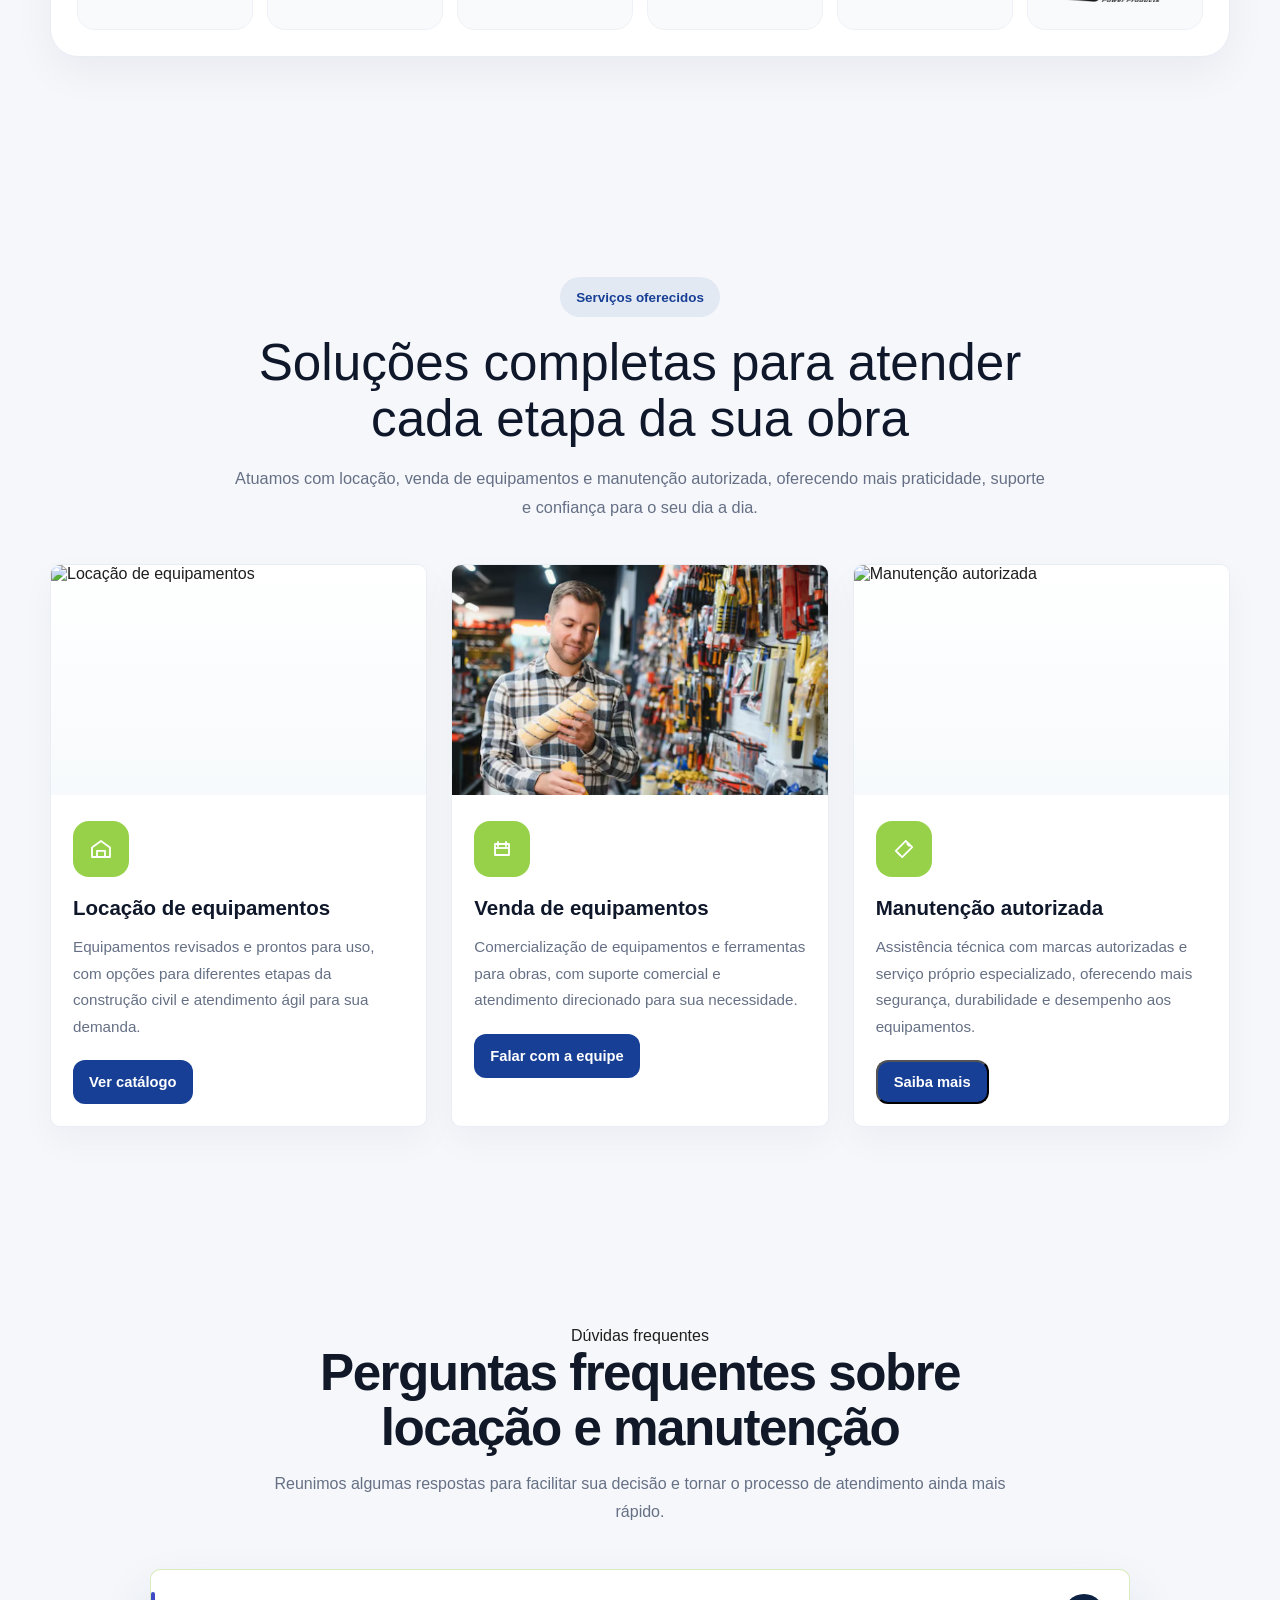
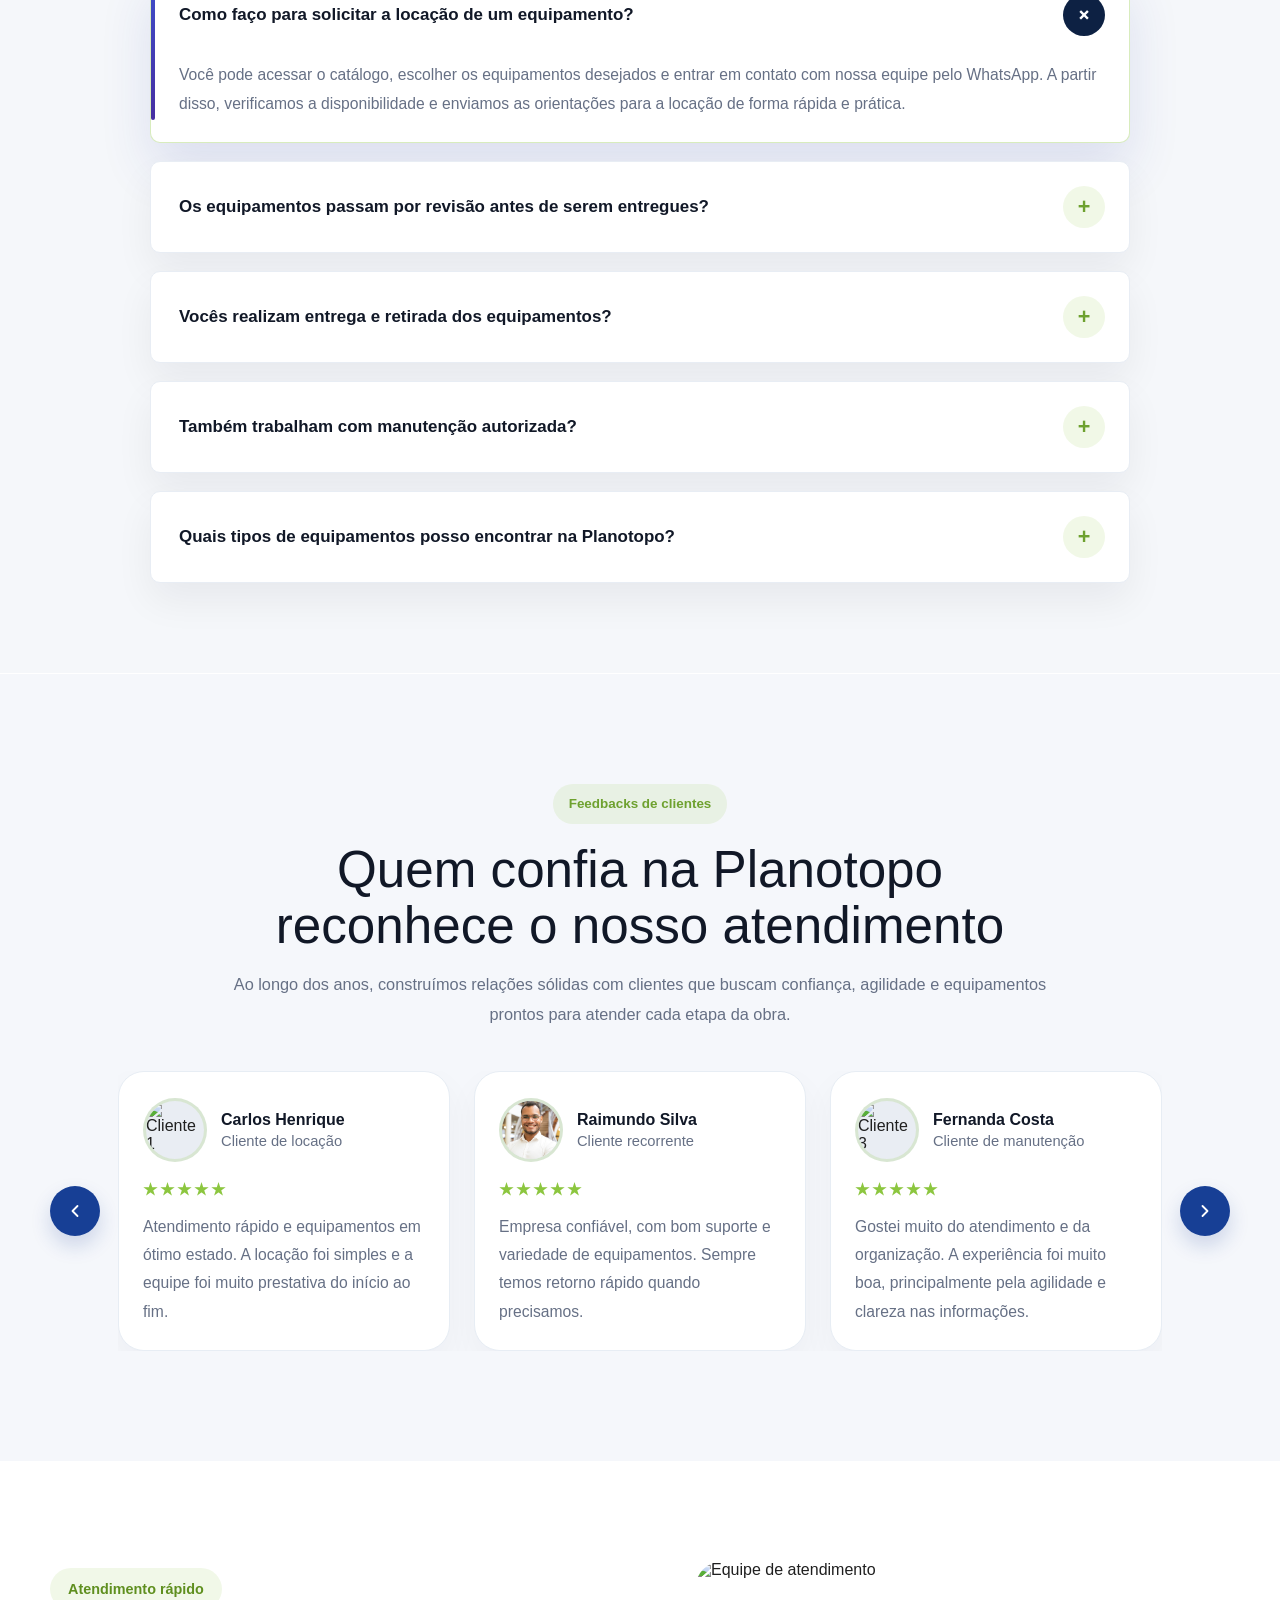
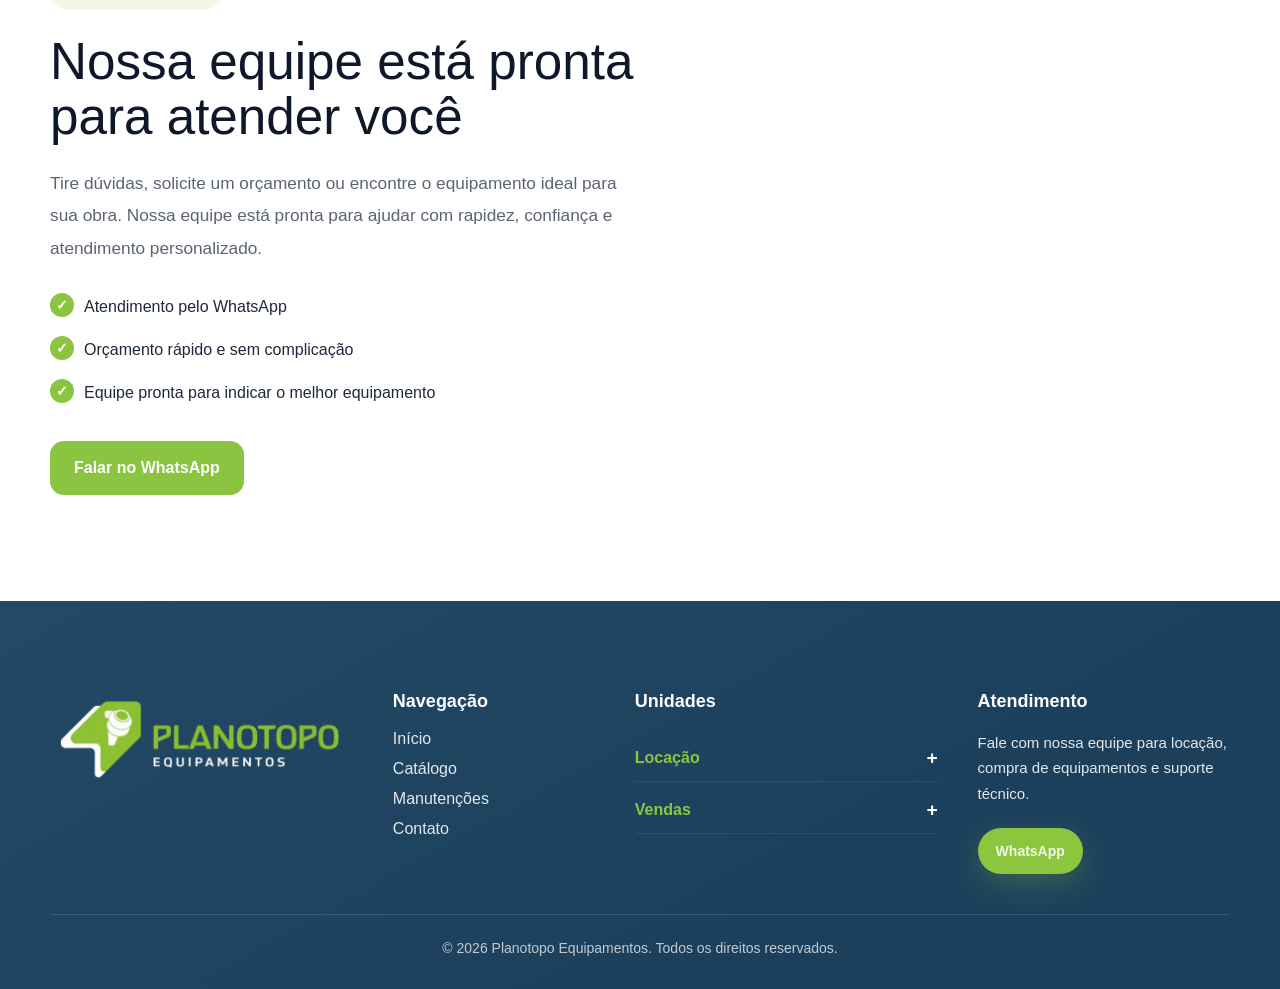
==== commit 003692f7: "Adicionado novas interações e modal novo para mostrar os serviços de manutenção." ====
--- a/index.html
+++ b/index.html
@@ -25,28 +25,28 @@
                 </a>
 
 
-                <div class="store-search desktop-search">
-                    <form class="store-search-form" autocomplete="off">
-                        <div class="store-search-box">
-                            <input type="text" id="catalogSearchInput" placeholder="O que você procura?"
-                                aria-label="Buscar equipamentos">
-
-                            <button type="submit" aria-label="Buscar">
-                                <svg viewBox="0 0 24 24" fill="none" aria-hidden="true">
-                                    <circle cx="11" cy="11" r="7" stroke="currentColor" stroke-width="2"></circle>
-                                    <path d="M20 20L17 17" stroke="currentColor" stroke-width="2"
-                                        stroke-linecap="round"></path>
-                                </svg>
-                            </button>
-
-                            <div class="store-search-suggestions" id="searchSuggestions"></div>
-                        </div>
-                    </form>
-                </div>
-
+                <div class="header-actions">
+                    <a href="contato.html" class="header-btn header-btn--primary">Entre em contato</a>
+                    <a href="catalogo.html" class="header-btn header-btn--secondary">Ir para locação</a>
+                </div>
 
 
                 <div class="store-header-actions">
+
+                    <!--
+                    <div class="store-actions-unic">
+                        <span style="color: white; font-weight: bold; cursor: pointer;">Whatsapp</span>
+                        <a href="" class="mobile-header-contact" aria-label="Telefone" target="_blank">
+                            <svg xmlns="http://www.w3.org/2000/svg" viewBox="0 0 448 512"
+                                class="h-6 w-6 text-[#fff] hover:text-[#128C7E] transition-colors duration-300"
+                                fill="currentColor">
+                                <path
+                                    d="M380.9 97.1C339 55.1 283.2 32 223.9 32c-122.4 0-222 99.6-222 222 0 39.1 10.2 77.3 29.6 111L0 480l117.7-30.9c32.4 17.7 68.9 27 106.1 27h.1c122.3 0 224.1-99.6 224.1-222 0-59.3-25.2-115-67.1-157zm-157 341.6c-33.2 0-65.7-8.9-94-25.7l-6.7-4-69.8 18.3L72 359.2l-4.4-7c-18.5-29.4-28.2-63.3-28.2-98.2 0-101.7 82.8-184.5 184.6-184.5 49.3 0 95.6 19.2 130.4 54.1 34.8 34.9 56.2 81.2 56.1 130.5 0 101.8-84.9 184.6-186.6 184.6zm101.2-138.2c-5.5-2.8-32.8-16.2-37.9-18-5.1-1.9-8.8-2.8-12.4 2.8-3.7 5.6-14.3 18-17.6 21.8-3.2 3.7-6.5 4.2-12 1.4-5.5-2.8-23.2-8.5-44.2-27.2-16.4-14.6-27.4-32.7-30.6-38.2-3.2-5.6-.3-8.6 2.5-11.3 2.5-2.5 5.5-6.5 8.3-9.7 2.8-3.3 3.7-5.6 5.6-9.3 1.8-3.7.9-6.9-.5-9.7-1.4-2.8-12.4-29.8-17-41.1-4.5-10.9-9.1-9.4-12.4-9.6-3.2-.2-6.9-.2-10.6-.2-3.7 0-9.7 1.4-14.8 6.9-5.1 5.6-19.4 19-19.4 46.3 0 27.3 19.9 53.7 22.6 57.4 2.8 3.7 39.1 59.7 94.8 83.8 13.2 5.8 23.5 9.2 31.5 11.8 13.3 4.2 25.4 3.6 35 2.2 10.7-1.6 32.8-13.4 37.4-26.4 4.6-13 4.6-24.1 3.2-26.4-1.3-2.5-5-3.9-10.5-6.6z"""
+                                    ) />>
+                            </svg>
+                        </a>
+                    </div>
+                    -->
 
                     <div class="store-actions-unic">
                         <span style="color: white; font-weight: bold; cursor: pointer;">Instagram</span>
@@ -63,33 +63,17 @@
                     </div>
 
 
+
                     <div class="store-actions-unic">
-                        <span style="color: white; font-weight: bold; cursor: pointer;">Whatsapp</span>
-                        <a href="https://wa.me/5598987575367" class="mobile-header-contact" aria-label="Telefone"
-                            target="_blank">
-                            <svg xmlns="http://www.w3.org/2000/svg" viewBox="0 0 448 512"
-                                class="h-6 w-6 text-[#fff] hover:text-[#128C7E] transition-colors duration-300"
-                                fill="currentColor">
-                                <!-- WhatsApp Icon Path -->
+                        <span style="color: white; font-weight: bold; cursor: pointer;">Facebook</span>
+                        <a href="https://www.facebook.com/PlanotopoEquipamentos/"
+                            class="inline-flex items-center justify-center w-12 h-12 rounded-full bg-[#234966] transition-colors duration-300">
+                            <svg class="w-6 h-6 text-white" fill="currentColor" viewBox="0 0 24 24" aria-hidden="true">
                                 <path
-                                    d="M380.9 97.1C339 55.1 283.2 32 223.9 32c-122.4 0-222 99.6-222 222 0 39.1 10.2 77.3 29.6 111L0 480l117.7-30.9c32.4 17.7 68.9 27 106.1 27h.1c122.3 0 224.1-99.6 224.1-222 0-59.3-25.2-115-67.1-157zm-157 341.6c-33.2 0-65.7-8.9-94-25.7l-6.7-4-69.8 18.3L72 359.2l-4.4-7c-18.5-29.4-28.2-63.3-28.2-98.2 0-101.7 82.8-184.5 184.6-184.5 49.3 0 95.6 19.2 130.4 54.1 34.8 34.9 56.2 81.2 56.1 130.5 0 101.8-84.9 184.6-186.6 184.6zm101.2-138.2c-5.5-2.8-32.8-16.2-37.9-18-5.1-1.9-8.8-2.8-12.4 2.8-3.7 5.6-14.3 18-17.6 21.8-3.2 3.7-6.5 4.2-12 1.4-5.5-2.8-23.2-8.5-44.2-27.2-16.4-14.6-27.4-32.7-30.6-38.2-3.2-5.6-.3-8.6 2.5-11.3 2.5-2.5 5.5-6.5 8.3-9.7 2.8-3.3 3.7-5.6 5.6-9.3 1.8-3.7.9-6.9-.5-9.7-1.4-2.8-12.4-29.8-17-41.1-4.5-10.9-9.1-9.4-12.4-9.6-3.2-.2-6.9-.2-10.6-.2-3.7 0-9.7 1.4-14.8 6.9-5.1 5.6-19.4 19-19.4 46.3 0 27.3 19.9 53.7 22.6 57.4 2.8 3.7 39.1 59.7 94.8 83.8 13.2 5.8 23.5 9.2 31.5 11.8 13.3 4.2 25.4 3.6 35 2.2 10.7-1.6 32.8-13.4 37.4-26.4 4.6-13 4.6-24.1 3.2-26.4-1.3-2.5-5-3.9-10.5-6.6z"""
-                                    ) />>
+                                    d="M22.675 0h-21.35c-.732 0-1.325.593-1.325 1.325v21.351c0 .732.593 1.325 1.325 1.325h11.49v-9.294h-3.12v-3.622h3.12v-2.671c0-3.1 1.893-4.788 4.659-4.788 1.325 0 2.463.099 2.795.143v3.24l-1.918.001c-1.504 0-1.795.715-1.795 1.763v2.313h3.587l-.467 3.622h-3.12v9.293h6.116c.732 0 1.325-.593 1.325-1.325v-21.35c0-.732-.593-1.325-1.325-1.325z" />
                             </svg>
                         </a>
-                    </div>
-
-
-                    <div class="store-actions-unic">
-                        <span style="color: white; font-weight: bold; cursor: pointer;">E-mail</span>
-                        <a href="mailto:contato@planotopo.com.br" class="store-header-icon desktop-only"
-                            aria-label="E-mail" target="_blank">
-                            <svg xmlns="http://www.w3.org/2000/svg" fill="none" viewBox="0 0 24 24" stroke-width="1.5"
-                                stroke="currentColor"
-                                class="w-6 h-6 text-white-600 hover:text-[#128C7E] transition-colors duration-300">
-                                <path stroke-linecap="round" stroke-linejoin="round"
-                                    d="M21.75 6.75v10.5a2.25 2.25 0 0 1-2.25 2.25h-15a2.25 2.25 0 0 1-2.25-2.25V6.75m19.5 0A2.25 2.25 0 0 0 19.5 4.5h-15a2.25 2.25 0 0 0-2.25 2.25m19.5 0v.243a2.25 2.25 0 0 1-1.07 1.916l-7.5 4.615a2.25 2.25 0 0 1-2.36 0L3.32 8.91a2.25 2.25 0 0 1-1.07-1.916V6.75" />
-                            </svg>
-                        </a>
+
 
                     </div>
 
@@ -108,10 +92,10 @@
                     <a href="index.html">Início</a>
                     <a href="index.html">Institucional</a>
                     <a href="catalogo.html">Locação</a>
-                    <a href="#">Vendas</a>
-                    <a href="#">Seminovos</a>
-                    <a href="#asssitenciaDiv">Assistência</a>
-                    <a href="#contato">Contato</a>
+                    <a href="vendas.html">Vendas</a>
+                    <a href="seminovos.html">Seminovos</a>
+                    <a href="#manutencao">Manutenção</a>
+                    <a href="https://wa.me/5598987575367?text=Ol%C3%A1,%20preciso%20de%20ajuda!">Suporte</a>
                 </nav>
             </div>
         </div>
@@ -186,10 +170,10 @@
             <a href="index.html">Início</a>
             <a href="index.html">Institucional</a>
             <a href="catalogo.html">Locação</a>
-            <a href="#">Vendas</a>
-            <a href="#">Seminovos</a>
-            <a href="#asssitenciaDiv">Assistência</a>
-            <a href="#contato">Contato</a>
+            <a href="vendas.html">Vendas</a>
+            <a href="seminovos.html">Seminovos</a>
+            <a href="#manutencao">Manutenção</a>
+            <a href="https://wa.me/5598987575367?text=Ol%C3%A1,%20preciso%20de%20ajuda!">Suporte</a>
         </nav>
 
         <div class="mobile-drawer-address">
@@ -269,6 +253,10 @@
                 <img src="./assets/images/bannerdesk-3.png" alt="Banner 3">
             </div>
 
+            <div class="hero-slide">
+                <img src="./assets/images/bannerdesk-5.png" alt="Banner 3">
+            </div>
+
             <button class="hero-slider-arrow hero-slider-prev" id="heroSliderPrev" aria-label="Banner anterior">
                 <svg viewBox="0 0 24 24" fill="none" aria-hidden="true">
                     <path d="M15 6L9 12L15 18" stroke="currentColor" stroke-width="2.2" stroke-linecap="round"
@@ -287,6 +275,8 @@
                 <button class="hero-slider-dot active" data-slide="0" aria-label="Ir para banner 1"></button>
                 <button class="hero-slider-dot" data-slide="1" aria-label="Ir para banner 2"></button>
                 <button class="hero-slider-dot" data-slide="2" aria-label="Ir para banner 3"></button>
+                <button class="hero-slider-dot" data-slide="3" aria-label="Ir para banner 4"></button>
+
             </div>
         </div>
     </section>
@@ -847,7 +837,7 @@
                     </div>
                 </article>
 
-                <article class="service-card">
+                <article class="service-card" id="manutencao">
                     <div class="service-image">
                         <img src="./assets/images/servico-manut.jpg" alt="Manutenção autorizada">
                     </div>
@@ -863,10 +853,13 @@
 
                         <h3>Manutenção autorizada</h3>
                         <p>
-                            Assistência especializada com marcas reconhecidas no mercado, garantindo
-                            mais durabilidade, segurança e desempenho aos equipamentos.
+                            Assistência técnica com marcas autorizadas e serviço próprio especializado,
+                            oferecendo mais segurança, durabilidade e desempenho aos equipamentos.
                         </p>
-                        <a href="#manutencao" class="service-link">Saiba mais</a>
+
+                        <button type="button" class="service-link service-link-btn" data-open-modal="modalManutencao">
+                            Saiba mais
+                        </button>
                     </div>
                 </article>
             </div>
@@ -1098,8 +1091,7 @@
                     </ul>
 
                     <div class="atendimento-actions">
-                        <a href="#" class="btn-whatsapp">Falar no WhatsApp</a>
-                        <a href="#contato" class="btn-secondary">Ver contato</a>
+                        <a href="https://wa.me/5598987575367" class="btn-whatsapp">Falar no WhatsApp</a>
                     </div>
                 </div>
 
@@ -1138,22 +1130,36 @@
                 <div class="footer-locations">
                     <h4>Unidades</h4>
 
-                    <div class="footer-location-item">
-                        <strong>Locação</strong>
-                        <p>
-                            R. Cel. Belchior, 9 - Qd. 25, Lote 3,5,7<br>
-                            Ponta D'areia, São Luís - MA<br>
-                            CEP: 65077-653
-                        </p>
-                    </div>
-
-                    <div class="footer-location-item">
-                        <strong>Vendas</strong>
-                        <p>
-                            Av. Guajajaras, 02 - Loja 03 <br>
-                            São Cristovao, São Luís - MA<br>
-                            CEP: 65056-045
-                        </p>
+                    <div class="footer-location-dropdown">
+                        <button class="footer-location-toggle" type="button">
+                            <span>Locação</span>
+                            <span class="footer-location-icon">+</span>
+                        </button>
+
+                        <div class="footer-location-content">
+                            <p>R. Cel. Belchior, 9 - Qd. 25, Lote 3,5,7</p>
+                            <p>Ponta D'areia, São Luís - MA</p>
+                            <p>CEP: 65077-653</p>
+                            <a href="https://www.google.com/maps/place/Planotopo+%7C+Loca%C3%A7%C3%B5es+de+Equipamentos/data=!4m2!3m1!1s0x0:0xd8e28f6b4bcc68a6?sa=X&ved=1t:2428&ictx=111"
+                                class="footer-map-link" target="_blank" rel="noopener noreferrer">Abrir no
+                                Google Maps</a>
+                        </div>
+                    </div>
+
+                    <div class="footer-location-dropdown">
+                        <button class="footer-location-toggle" type="button">
+                            <span>Vendas</span>
+                            <span class="footer-location-icon">+</span>
+                        </button>
+
+                        <div class="footer-location-content">
+                            <p>Av. Guajajaras, 02 - Loja 03</p>
+                            <p>São Cristóvão, São Luís - MA</p>
+                            <p>CEP: 65056-045</p>
+                            <a href="https://www.google.com/maps/place/Planotopo+%7C+Ferramentas,+Epis,+Soldas+e+Loca%C3%A7%C3%B5es+de+Equipamentos/@-2.5648198,-44.233776,14z/data=!4m6!3m5!1s0x7f6907345a0f585:0x39c8d31cb0304369!8m2!3d-2.5636569!4d-44.2282185!16s%2Fg%2F11hj9n9l9c?entry=ttu&g_ep=EgoyMDI2MDQxNS4wIKXMDSoASAFQAw%3D%3D"
+                                class="footer-map-link" target="_blank" rel="noopener noreferrer">Abrir no
+                                Google Maps</a>
+                        </div>
                     </div>
                 </div>
 
@@ -1163,8 +1169,7 @@
                     <p>Fale com nossa equipe para locação, compra de equipamentos e suporte técnico.</p>
 
                     <div class="footer-actions">
-                        <a href="#" class="footer-btn footer-btn-primary">WhatsApp</a>
-                        <a href="#localizacao" class="footer-btn footer-btn-secondary">Ver localizações</a>
+                        <a href="https://wa.me/5598987575367" class="footer-btn footer-btn-primary">WhatsApp</a>
                     </div>
                 </div>
             </div>
@@ -1175,6 +1180,63 @@
         </div>
     </footer>
 
+    <button class="back-to-top" id="backToTop" aria-label="Voltar ao topo">
+        <span>↑</span>
+    </button>
+
+    <!--MODAL EXPLICATIVO SOBRE MANUTENÇÃO-->
+    <div class="custom-modal" id="modalManutencao" aria-hidden="true">
+        <div class="custom-modal__overlay" data-close-modal></div>
+
+        <div class="custom-modal__dialog" role="dialog" aria-modal="true" aria-labelledby="modalTitleManutencao">
+            <button class="custom-modal__close" type="button" aria-label="Fechar modal" data-close-modal>
+                ×
+            </button>
+
+            <div class="custom-modal__content">
+                <span class="custom-modal__tag">Manutenção especializada</span>
+
+                <h2 id="modalTitleManutencao">
+                    Suporte técnico com marcas autorizadas e serviço próprio
+                </h2>
+
+                <p>
+                    A Planotopo oferece manutenção especializada para equipamentos de pequeno e médio porte,
+                    atuando tanto com <strong>marcas autorizadas</strong> quanto com <strong>serviço próprio</strong>,
+                    sempre com foco em segurança, desempenho e durabilidade.
+                </p>
+
+                <div class="custom-modal__grid">
+                    <div class="custom-modal__item">
+                        <h3>Marcas autorizadas</h3>
+                        <p>
+                            Assistência conforme os padrões técnicos de fabricantes reconhecidos,
+                            com mais confiabilidade no atendimento e nos procedimentos.
+                        </p>
+                    </div>
+
+                    <div class="custom-modal__item">
+                        <h3>Serviço próprio</h3>
+                        <p>
+                            Estrutura preparada para atender diferentes necessidades de manutenção,
+                            com agilidade no suporte e atenção à rotina da obra.
+                        </p>
+                    </div>
+                </div>
+
+                <p class="custom-modal__footer-text">
+                    Entre em contato para verificar disponibilidade, tipos de equipamentos atendidos
+                    e orientações sobre manutenção.
+                </p>
+
+                <a href="https://wa.me/SEUNUMEROAQUI" class="custom-modal__cta" target="_blank"
+                    rel="noopener noreferrer">
+                    Falar com nossa equipe
+                </a>
+            </div>
+        </div>
+    </div>
+    <!--BOTÃO FLUTUANTE WHATSAPP 
     <a href="https://wa.me/5585987575367?text=Olá! Gostaria%20de%20mais%20informações." class="floating-message-btn"
         target="_blank" rel="noopener noreferrer" aria-label="Falar no WhatsApp">
         <svg viewBox="0 0 24 24" aria-hidden="true">
@@ -1182,7 +1244,7 @@
                 d="M19.2 4.8C17.3 2.9 14.8 2 12 2C6.5 2 2 5.9 2 10.8c0 2.4 1.1 4.5 2.9 6l-1 4.2c-.1.3.2.6.5.5l4.4-1.2c1 .4 2 .6 3.2.6 5.5 0 10-3.9 10-8.8 0-2.3-1-4.4-2.8-6.3Z"
                 fill="currentColor" />
         </svg>
-    </a>
+    </a>-->
 
     <!--IMPORTAÇÇAO DE SCRIPTS-->
     <script src="script.js"></script>
@@ -1248,6 +1310,84 @@
             });
         });
 
+
+        //botão flutuante inicio
+        const backToTop = document.getElementById("backToTop");
+
+        window.addEventListener("scroll", () => {
+            if (window.scrollY > 300) {
+                backToTop.classList.add("show");
+            } else {
+                backToTop.classList.remove("show");
+            }
+        });
+
+        backToTop.addEventListener("click", () => {
+            window.scrollTo({
+                top: 0,
+                behavior: "smooth"
+            });
+        });
+
+        //===========================
+        //MODAL DE MENUTENÇÕES
+        //===========================
+        const openModalButtons = document.querySelectorAll("[data-open-modal]");
+        const closeModalButtons = document.querySelectorAll("[data-close-modal]");
+
+        openModalButtons.forEach(button => {
+            button.addEventListener("click", () => {
+                const modalId = button.getAttribute("data-open-modal");
+                const modal = document.getElementById(modalId);
+
+                if (modal) {
+                    modal.classList.add("active");
+                    modal.setAttribute("aria-hidden", "false");
+                    document.body.classList.add("modal-open");
+                }
+            });
+        });
+
+        closeModalButtons.forEach(button => {
+            button.addEventListener("click", () => {
+                const modal = button.closest(".custom-modal");
+
+                if (modal) {
+                    modal.classList.remove("active");
+                    modal.setAttribute("aria-hidden", "true");
+                    document.body.classList.remove("modal-open");
+                }
+            });
+        });
+
+        document.addEventListener("keydown", (event) => {
+            if (event.key === "Escape") {
+                const activeModal = document.querySelector(".custom-modal.active");
+
+                if (activeModal) {
+                    activeModal.classList.remove("active");
+                    activeModal.setAttribute("aria-hidden", "true");
+                    document.body.classList.remove("modal-open");
+                }
+            }
+        });
+
+        //JS DO DROPDOWN
+        const footerDropdowns = document.querySelectorAll(".footer-location-dropdown");
+
+        footerDropdowns.forEach(dropdown => {
+            const button = dropdown.querySelector(".footer-location-toggle");
+
+            button.addEventListener("click", () => {
+                const isActive = dropdown.classList.contains("active");
+
+                footerDropdowns.forEach(item => item.classList.remove("active"));
+
+                if (!isActive) {
+                    dropdown.classList.add("active");
+                }
+            });
+        });
     </script>
 
 
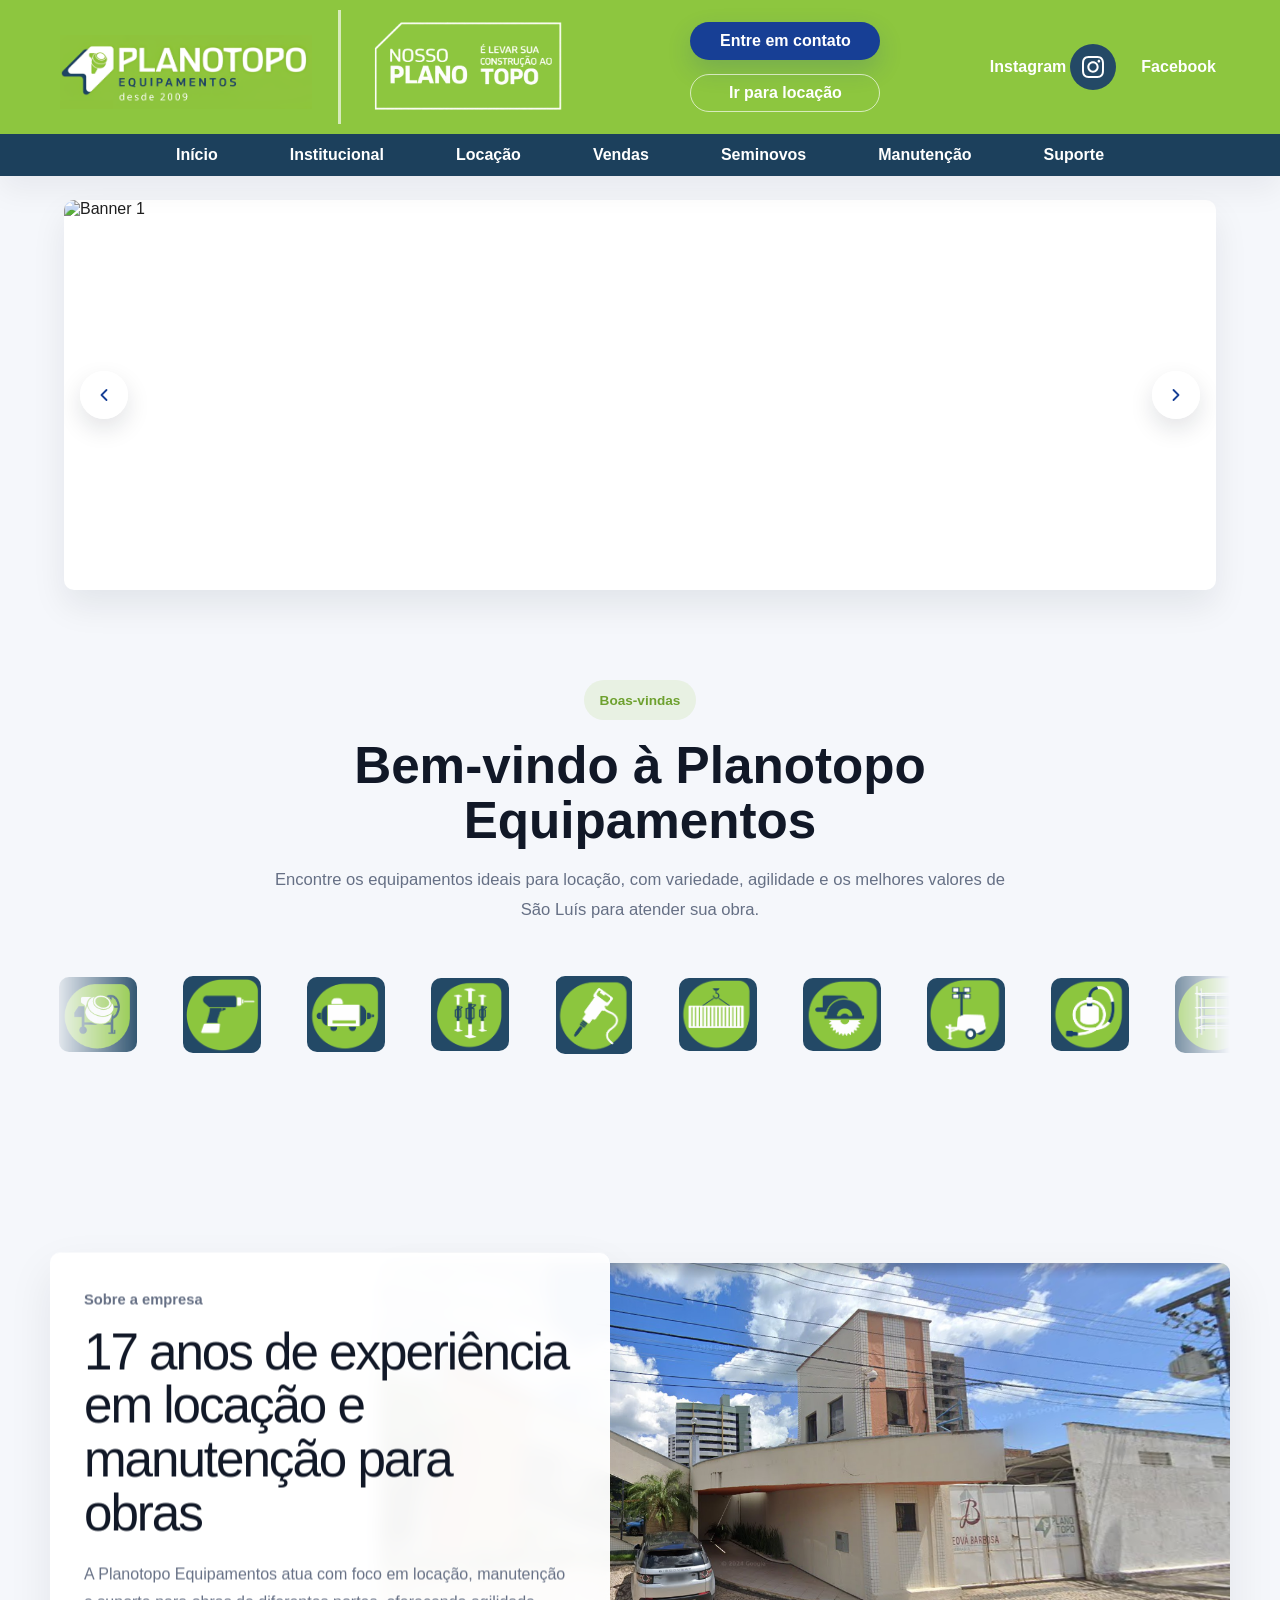
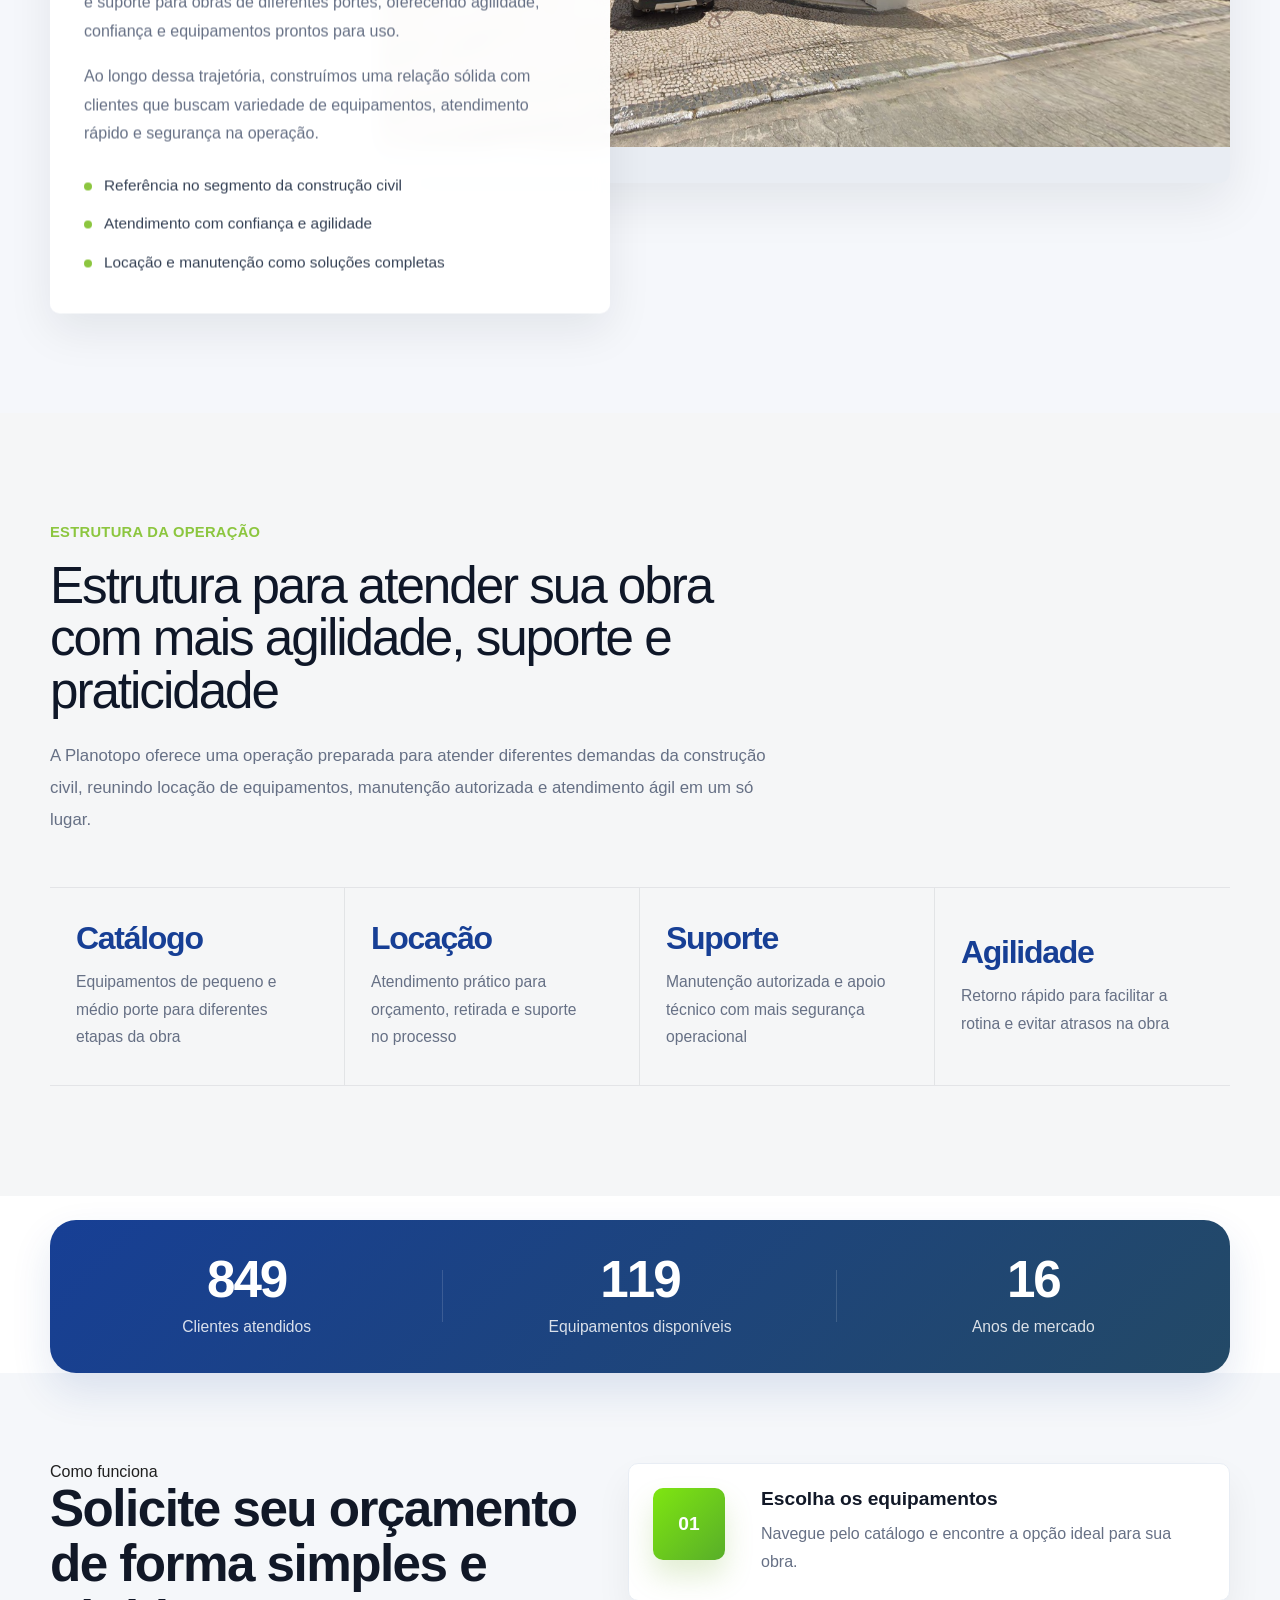
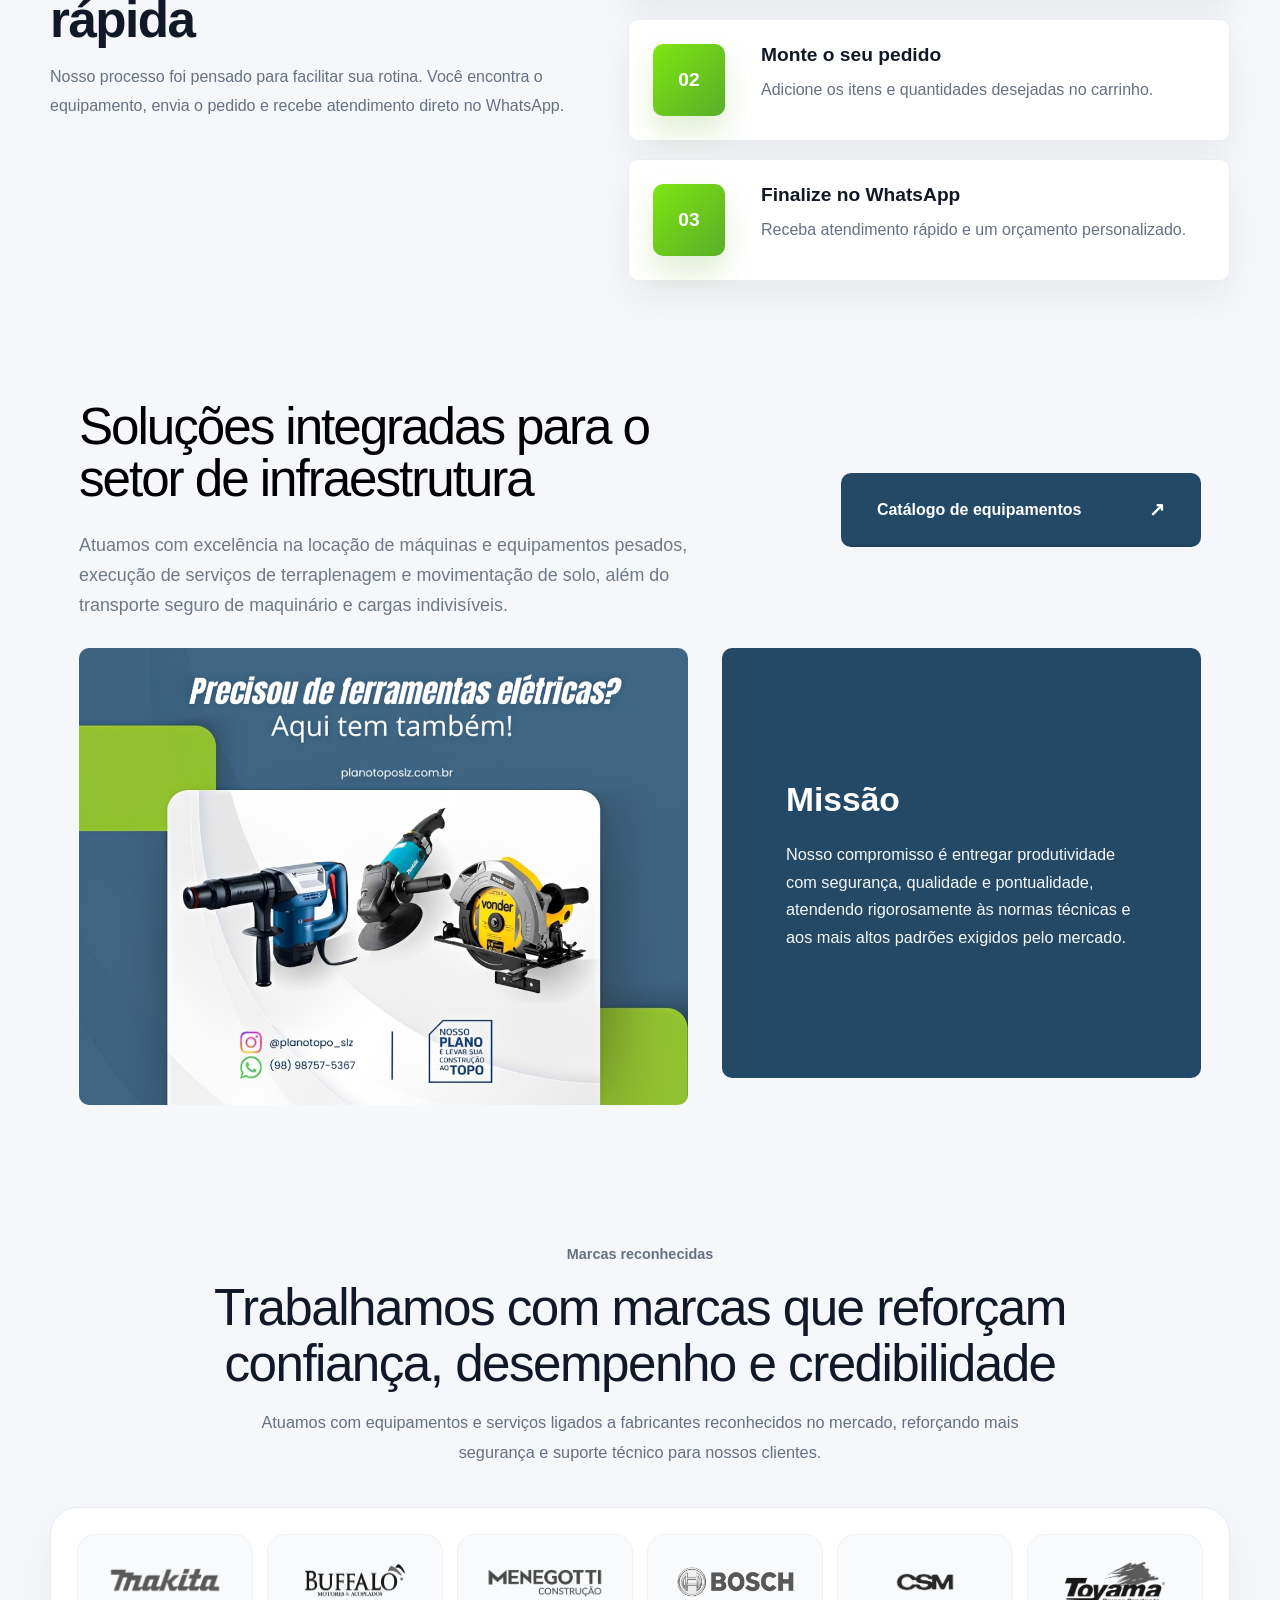
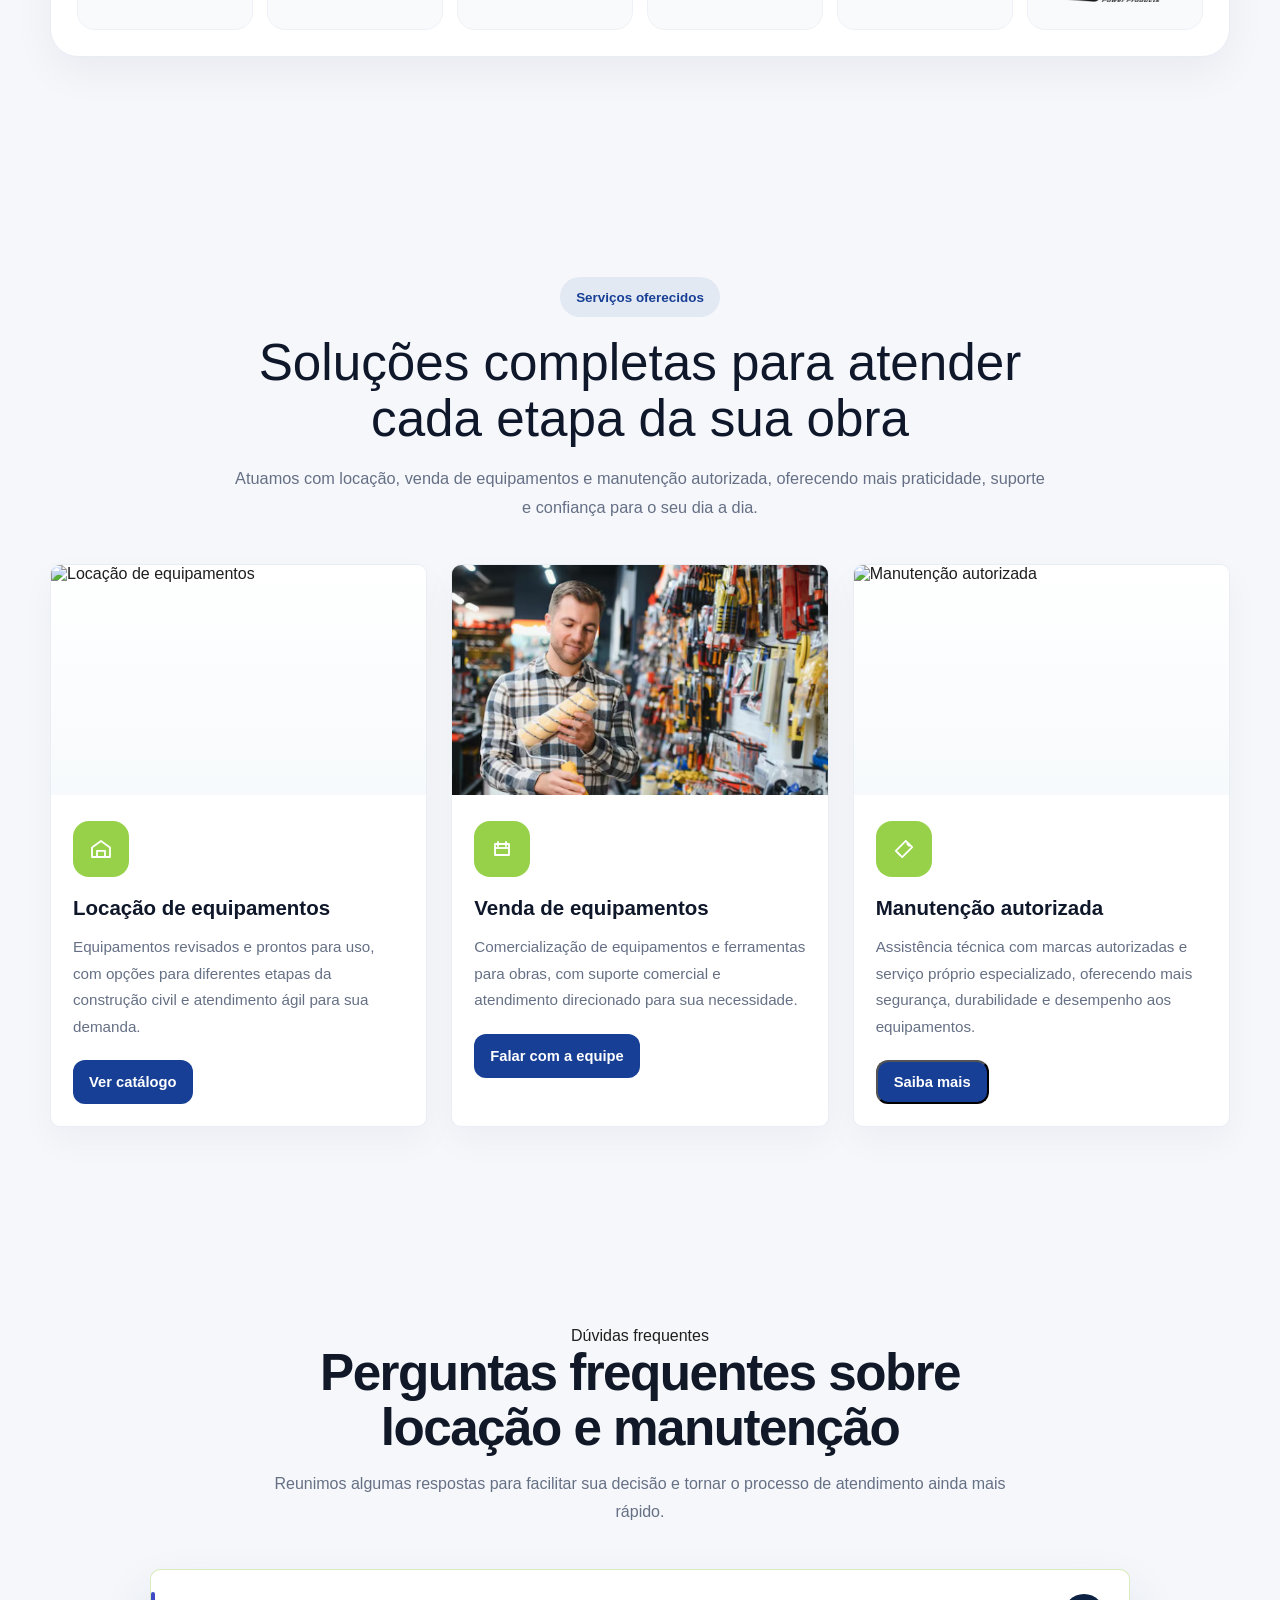
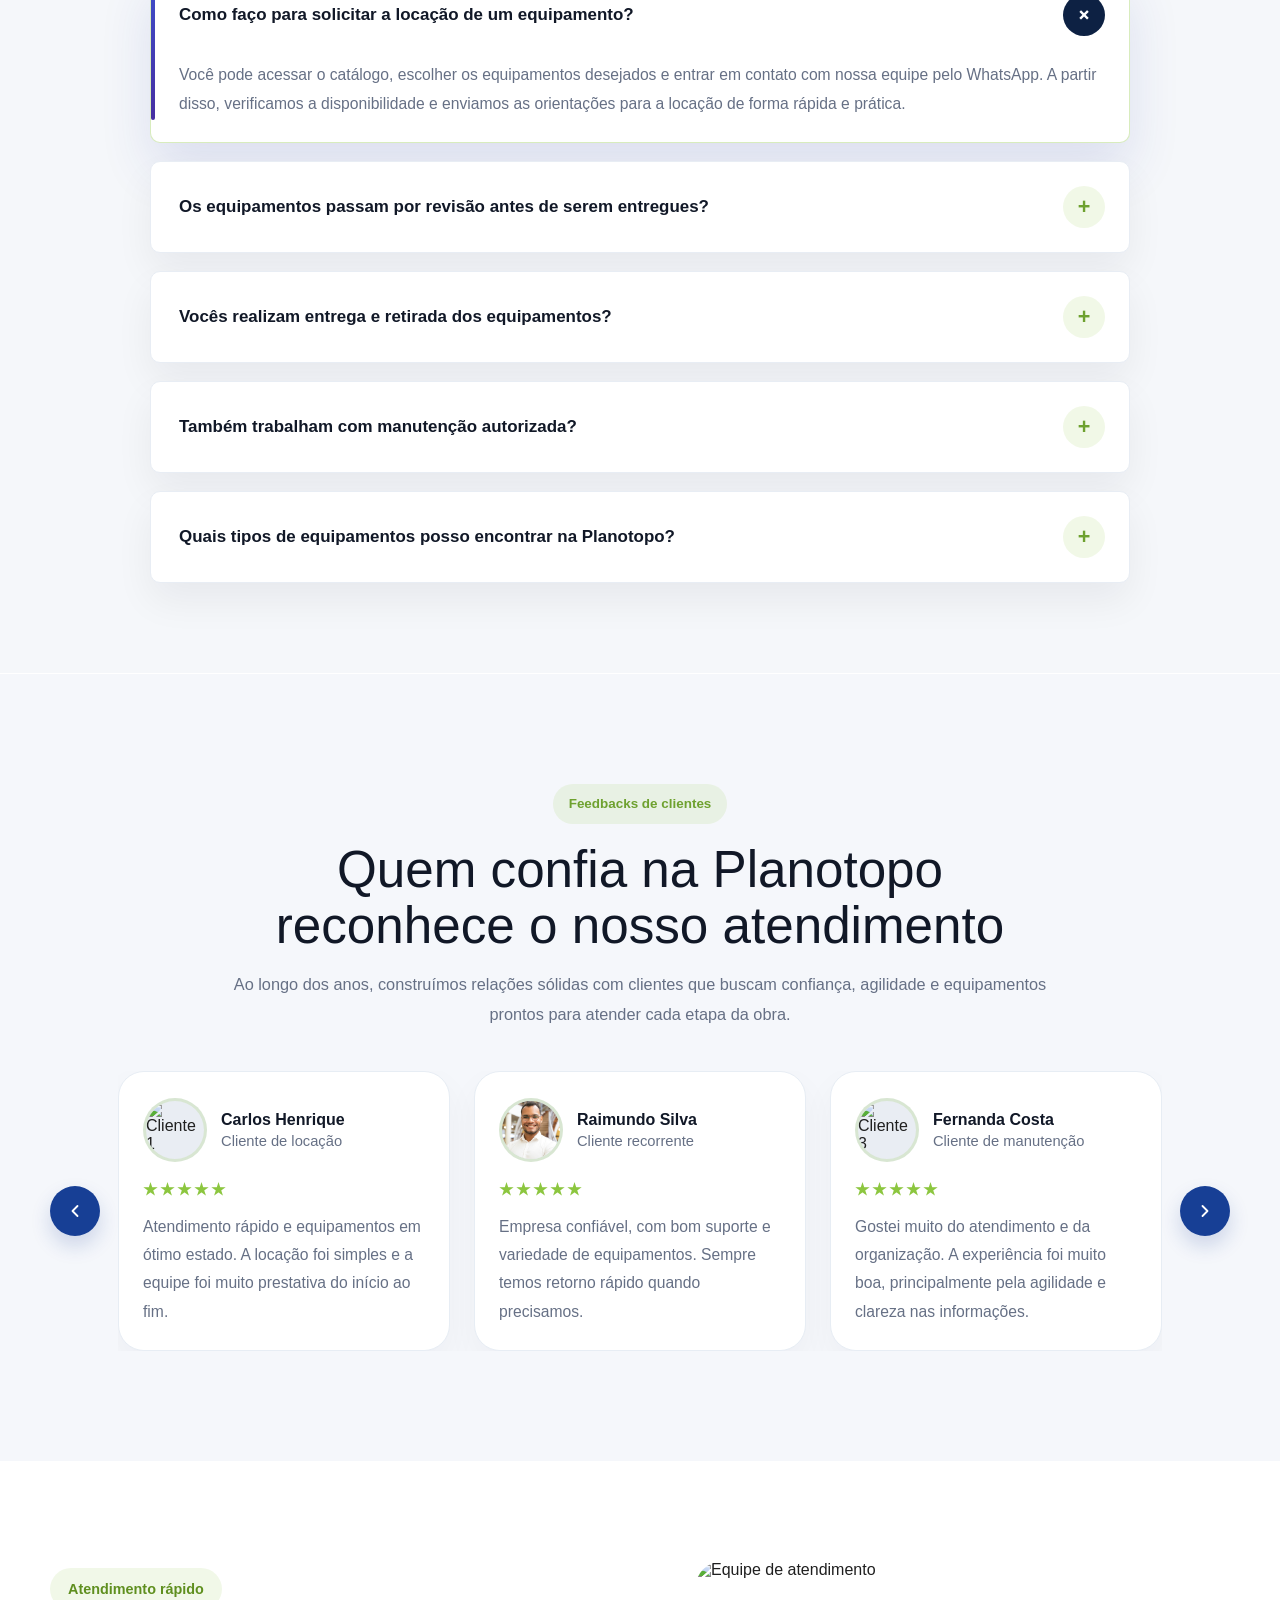
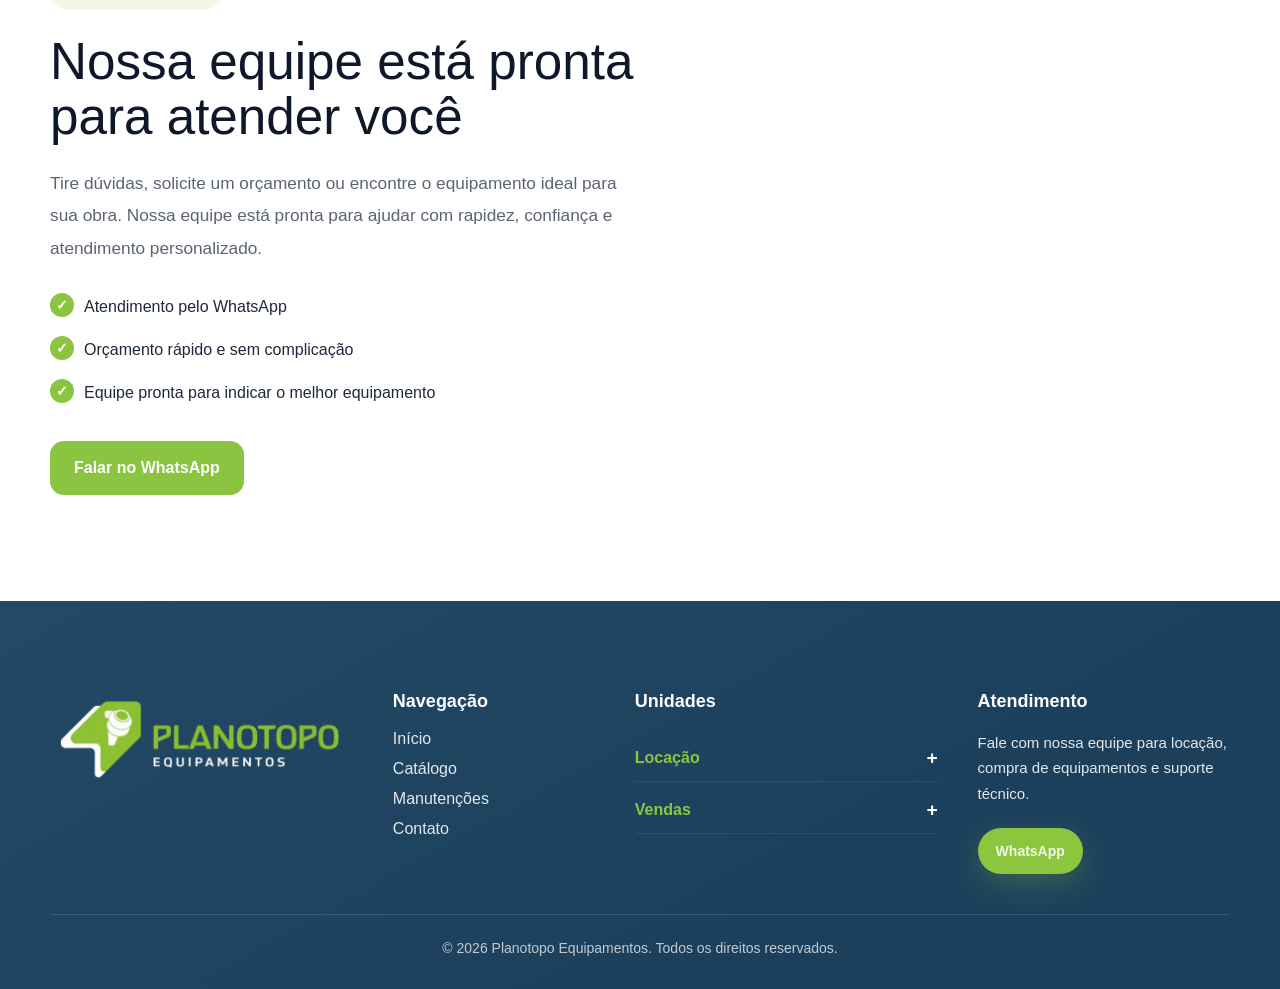
==== commit 9fbf4e15: "Correção de animação" ====
--- a/index.html
+++ b/index.html
@@ -284,7 +284,7 @@
     <!--BOAS VINDAS A PLANOTOPO-->
     <section class="quick-access-section">
         <div class="container">
-            <div class="quick-access-header">
+            <div class="quick-access-header reveal reveal-down dealy-2">
                 <span class="quick-access-badge">Boas-vindas</span>
                 <h2>Bem-vindo à Planotopo Equipamentos</h2>
                 <p>
@@ -445,7 +445,7 @@
     <section class="about-company-section">
         <div class="container">
             <div class="about-company-wrap">
-                <div class="about-company-media">
+                <div class="about-company-media reveal reveal-right">
                     <img src="./assets/images/pln-pontaareia.png" alt="Fachada da Planotopo Equipamentos">
                 </div>
 
